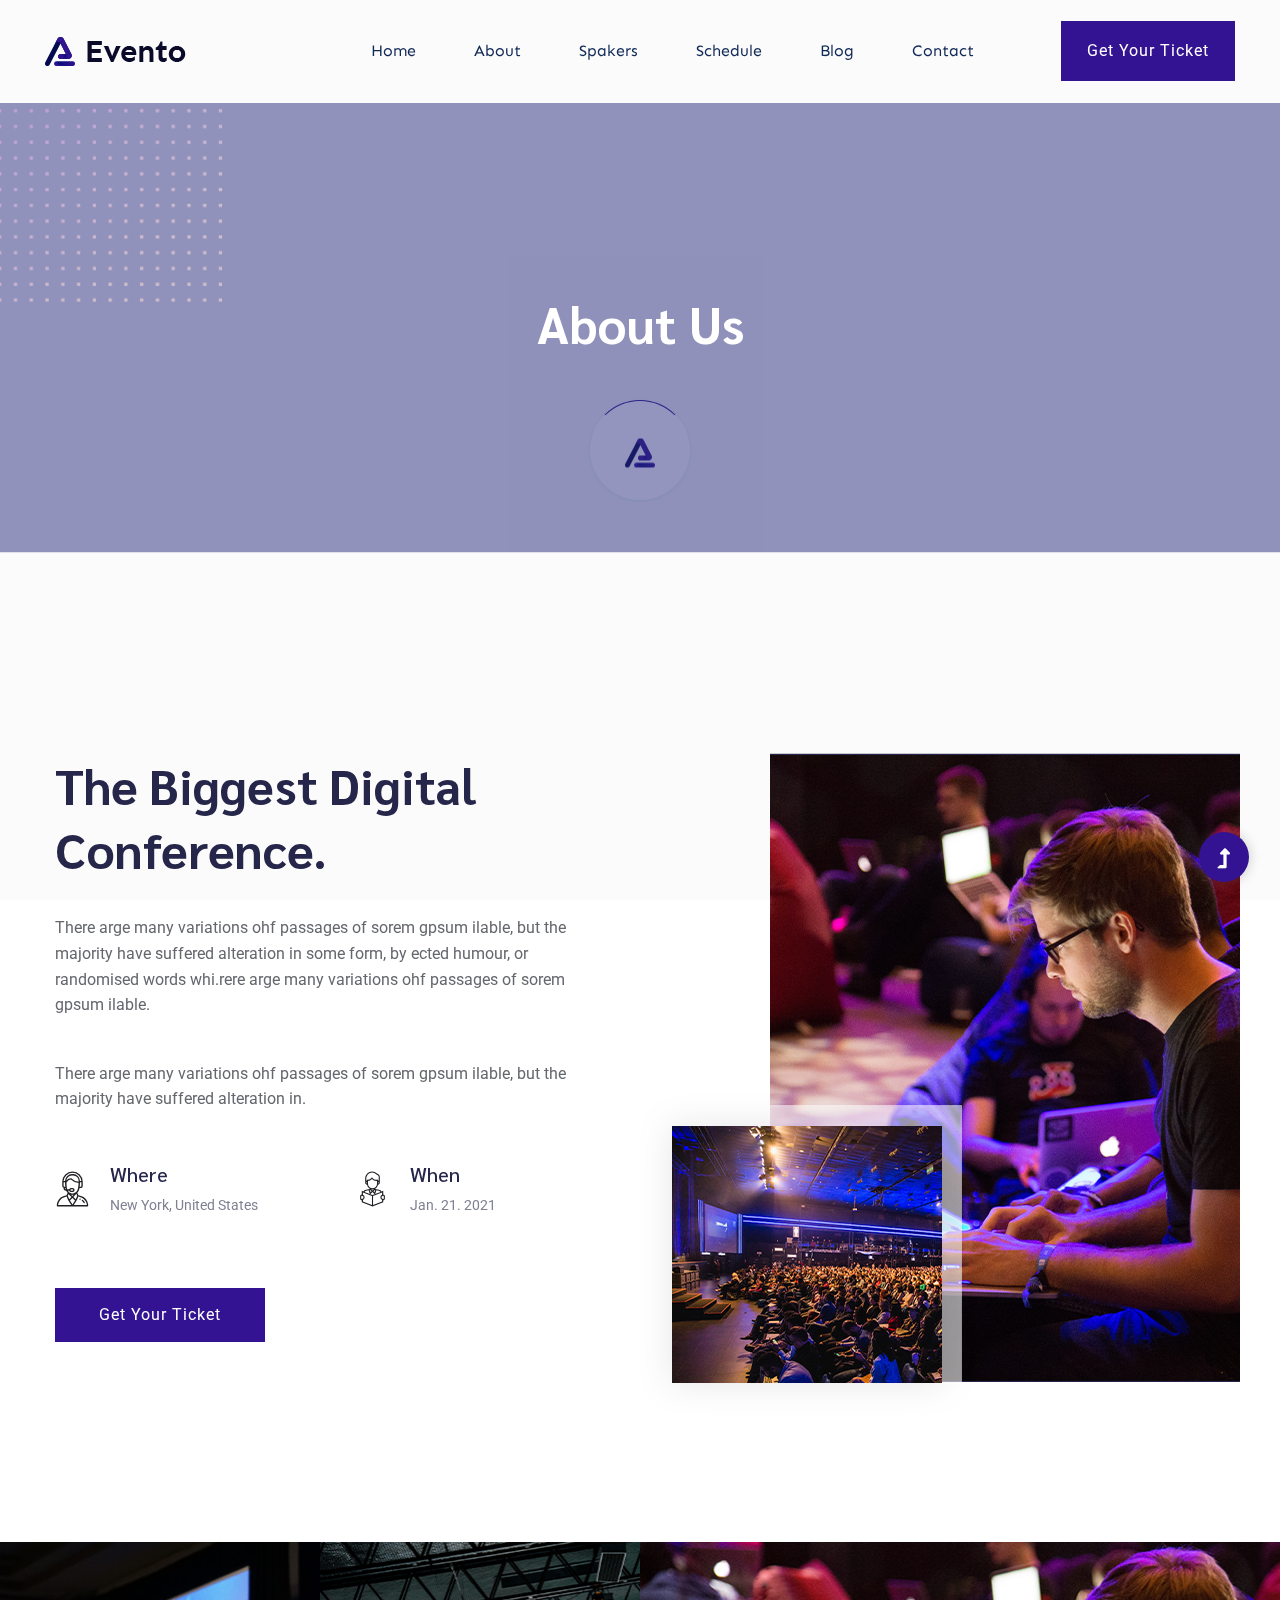
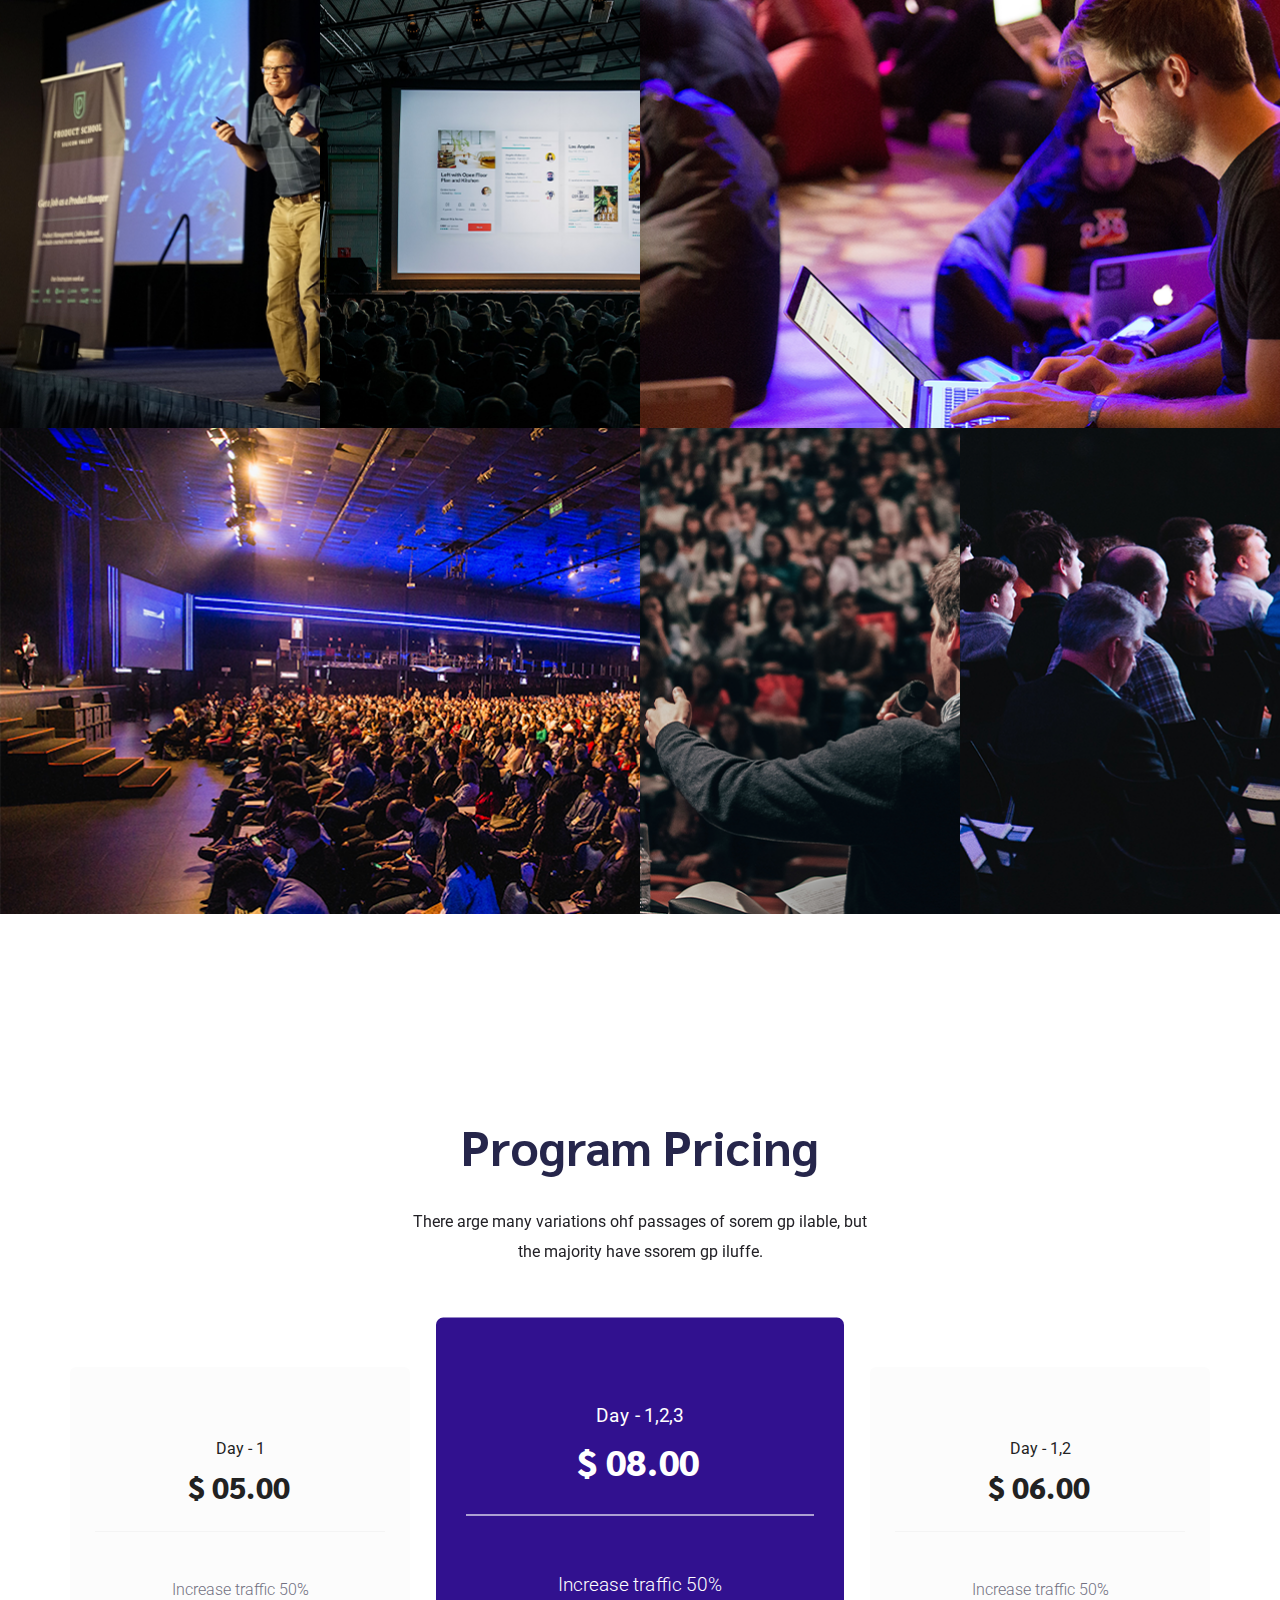
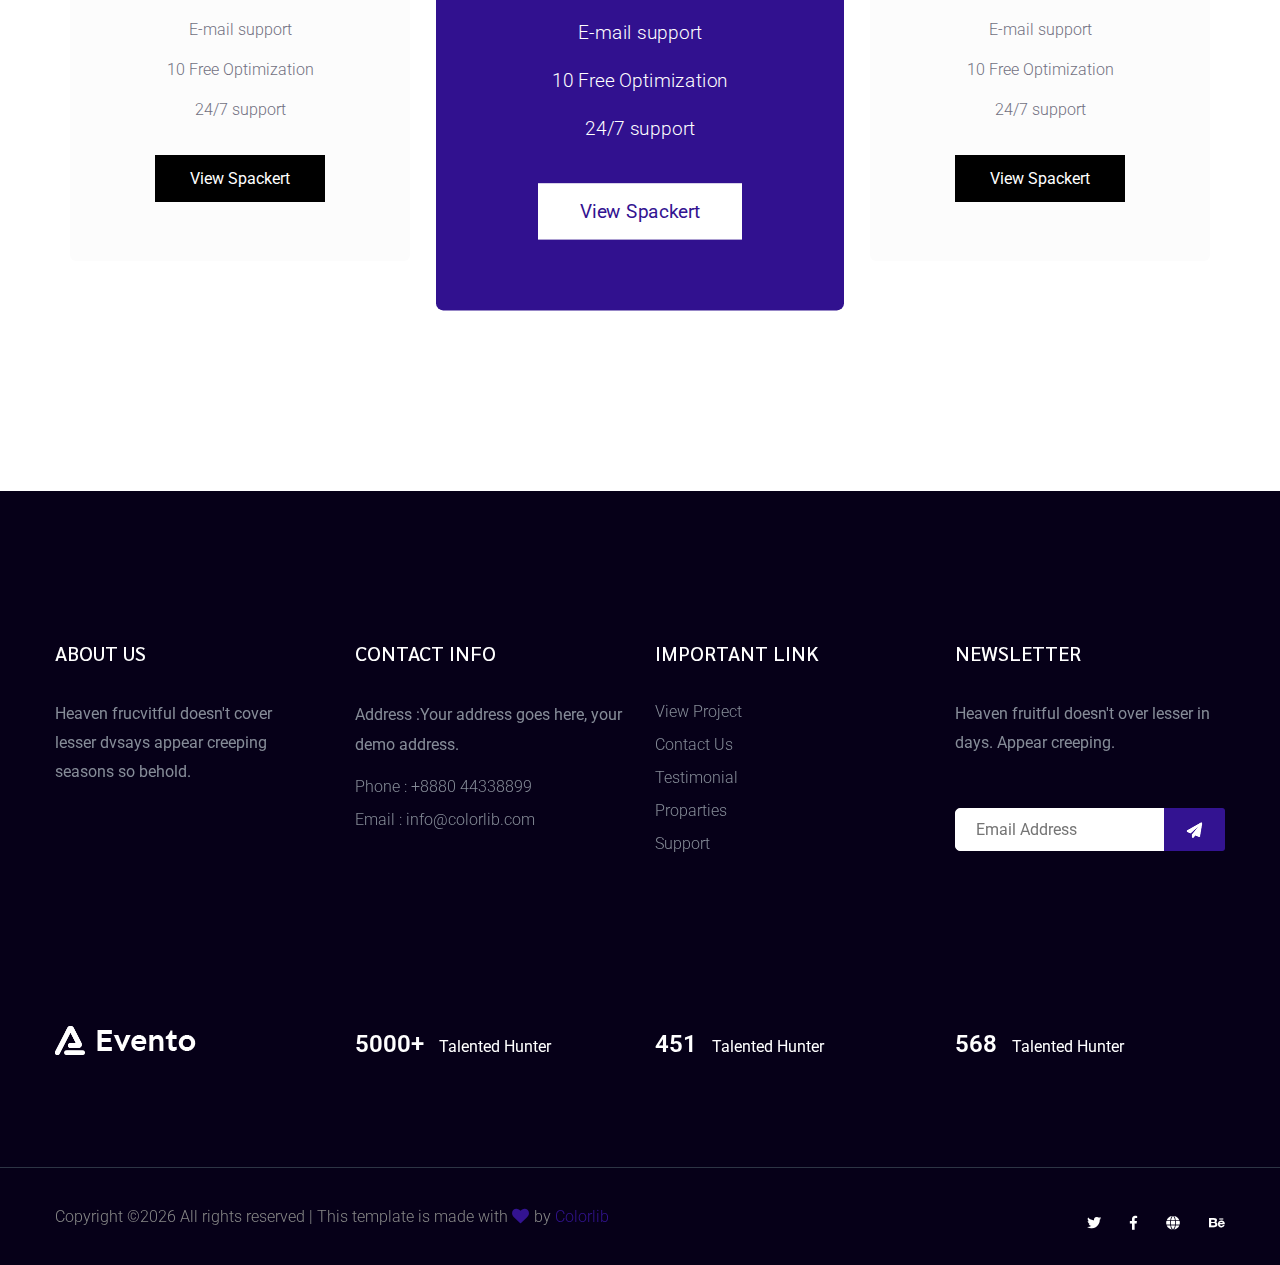
==== about.html @ 0f9d52f0 "initial commit" ====
<!doctype html>
<html class="no-js" lang="zxx">
<head>
    <meta charset="utf-8">
    <meta http-equiv="x-ua-compatible" content="ie=edge">
    <title> Event HTML-5 Template </title>
    <meta name="description" content="">
    <meta name="viewport" content="width=device-width, initial-scale=1">
    <link rel="manifest" href="site.webmanifest">
    <link rel="shortcut icon" type="image/x-icon" href="assets/img/favicon.ico">

	<!-- CSS here -->
	<link rel="stylesheet" href="assets/css/bootstrap.min.css">
	<link rel="stylesheet" href="assets/css/owl.carousel.min.css">
	<link rel="stylesheet" href="assets/css/slicknav.css">
    <link rel="stylesheet" href="assets/css/flaticon.css">
    <link rel="stylesheet" href="assets/css/gijgo.css">
	<link rel="stylesheet" href="assets/css/animate.min.css">
	<link rel="stylesheet" href="assets/css/magnific-popup.css">
	<link rel="stylesheet" href="assets/css/fontawesome-all.min.css">
	<link rel="stylesheet" href="assets/css/themify-icons.css">
	<link rel="stylesheet" href="assets/css/slick.css">
	<link rel="stylesheet" href="assets/css/nice-select.css">
	<link rel="stylesheet" href="assets/css/style.css">
</head>
<body>
    <!-- ? Preloader Start -->
    <div id="preloader-active">
        <div class="preloader d-flex align-items-center justify-content-center">
            <div class="preloader-inner position-relative">
                <div class="preloader-circle"></div>
                <div class="preloader-img pere-text">
                    <img src="assets/img/logo/loder.png" alt="">
                </div>
            </div>
        </div>
    </div>
    <!-- Preloader Start -->
<header>
    <!--? Header Start -->
    <div class="header-area">
        <div class="main-header header-sticky">
            <div class="container-fluid">
                <div class="row align-items-center">
                    <!-- Logo -->
                    <div class="col-xl-2 col-lg-2 col-md-1">
                        <div class="logo">
                            <a href="index.html"><img src="assets/img/logo/logo.png" alt=""></a>
                        </div>
                    </div>
                    <div class="col-xl-10 col-lg-10 col-md-10">
                        <div class="menu-main d-flex align-items-center justify-content-end">
                            <!-- Main-menu -->
                            <div class="main-menu f-right d-none d-lg-block">
                                <nav>
                                    <ul id="navigation">
                                        <li><a href="index.html">Home</a></li>
                                        <li><a href="about.html">About</a></li>
                                        <li><a href="spakers.html">Spakers</a></li>
                                        <li><a href="schedule.html">Schedule</a></li>
                                        <li><a href="blog.html">Blog</a>
                                            <ul class="submenu">
                                                <li><a href="blog.html">Blog</a></li>
                                                <li><a href="blog_details.html">Blog Details</a></li>
                                                <li><a href="elements.html">Element</a></li>
                                            </ul>
                                        </li>
                                        <li><a href="contact.html">Contact</a></li>
                                    </ul>
                                </nav>
                            </div>
                            <div class="header-right-btn f-right d-none d-lg-block ml-30">
                                <a href="#" class="btn header-btn">Get Your Ticket</a>
                            </div>
                        </div>
                    </div>   
                    <!-- Mobile Menu -->
                    <div class="col-12">
                        <div class="mobile_menu d-block d-lg-none"></div>
                    </div>
                </div>
            </div>
        </div>
    </div>
    <!-- Header End -->
</header>
<main>
    <!--? Hero Start -->
    <div class="slider-area2">
        <div class="slider-height2 d-flex align-items-center">
            <div class="container">
                <div class="row">
                    <div class="col-xl-12">
                        <div class="hero-cap text-center">
                            <h2>About Us</h2>
                        </div>
                    </div>
                </div>
            </div>
        </div>
    </div>
    <!-- Hero End -->
    <!--? About Law Start-->
    <section class="about-low-area section-padding2">
        <div class="container">
            <div class="row">
                <div class="col-lg-6 col-md-12">
                    <div class="about-caption mb-50">
                        <!-- Section Tittle -->
                        <div class="section-tittle mb-35">
                            <h2>The Biggest Digital Conference.</h2>
                        </div>
                        <p>There arge many variations ohf passages of sorem gpsum ilable, but the majority have suffered alteration in some form, by ected humour, or randomised words whi.rere arge many variations ohf passages of sorem gpsum ilable.</p>
                        <p>There arge many variations ohf passages of sorem gpsum ilable, but the majority have suffered alteration in.</p>
                    </div>
                    <div class="row">
                        <div class="col-lg-6 col-md-6 col-sm-6 col-xs-10">
                            <div class="single-caption mb-20">
                                <div class="caption-icon">
                                    <span class="flaticon-communications-1"></span>
                                </div>
                                <div class="caption">
                                    <h5>Where</h5>
                                    <p>New York, United States</p>
                                </div>
                            </div>
                        </div>
                        <div class="col-lg-6 col-md-6 col-sm-6 col-xs-10">
                            <div class="single-caption mb-20">
                                <div class="caption-icon">
                                    <span class="flaticon-education"></span>
                                </div>
                                <div class="caption">
                                    <h5>When</h5>
                                    <p>Jan. 21. 2021</p>
                                </div>
                            </div>
                        </div>
                    </div>
                    <a href="#" class="btn mt-50">Get Your Ticket</a>
                </div>
                <div class="col-lg-6 col-md-12">
                    <!-- about-img -->
                    <div class="about-img ">
                        <div class="about-font-img d-none d-lg-block">
                            <img src="assets/img/gallery/about2.png" alt="">
                        </div>
                        <div class="about-back-img ">
                            <img src="assets/img/gallery/about1.png" alt="">
                        </div>
                    </div>
                </div>
            </div>
        </div>
    </section>
    <!-- About Law End-->
    <!-- accordion End -->
    <!--? gallery Products Start -->
    <div class="gallery-area fix">
        <div class="container-fluid p-0">
            <div class="row no-gutters">
                <div class="col-lg-3 col-md-3 col-sm-6">
                    <div class="gallery-box">
                        <div class="single-gallery">
                            <div class="gallery-img " style="background-image: url(assets/img/gallery/gallery1.png);"></div>
                        </div>
                    </div>
                </div>
                <div class="col-lg-3 col-md-3 col-sm-6">
                    <div class="gallery-box">
                        <div class="single-gallery">
                            <div class="gallery-img " style="background-image: url(assets/img/gallery/gallery2.png);"></div>
                        </div>
                    </div>
                </div>
                <div class="col-lg-6 col-md-6 col-sm-6">
                    <div class="gallery-box">
                        <div class="single-gallery">
                            <div class="gallery-img " style="background-image: url(assets/img/gallery/gallery3.png);"></div>
                        </div>
                    </div>
                </div>
                <div class="col-lg-6 col-md-6 col-sm-6">
                    <div class="gallery-box">
                        <div class="single-gallery">
                            <div class="gallery-img " style="background-image: url(assets/img/gallery/gallery4.png);"></div>
                        </div>
                    </div>
                </div>
                <div class="col-lg-3 col-md-3 col-sm-6">
                    <div class="gallery-box">
                        <div class="single-gallery">
                             <div class="gallery-img " style="background-image: url(assets/img/gallery/gallery5.png);"></div>
                        </div>
                    </div>
                </div>
                <div class="col-lg-3 col-md-3 col-sm-6">
                    <div class="gallery-box">
                        <div class="single-gallery">
                            <div class="gallery-img " style="background-image: url(assets/img/gallery/gallery6.png);"></div>
                        </div>
                    </div>
                </div>
            </div>
        </div>
    </div>
    <!-- gallery Products End -->
    <!--? Pricing Card Start -->
    <section class="pricing-card-area section-padding2">
        <div class="container">
            <!-- Section Tittle -->
            <div class="row justify-content-center">
                <div class="col-lg-5 col-md-8">
                    <div class="section-tittle text-center mb-100">
                        <h2>Program Pricing</h2>
                        <p>There arge many variations ohf passages of sorem gp ilable, but the majority have ssorem gp iluffe.</p>
                    </div>
                </div>
            </div>
            <div class="row">
                <div class="col-xl-4 col-lg-4 col-md-6 col-sm-10">
                    <div class="single-card text-center mb-30">
                        <div class="card-top">
                            <span>Day - 1</span>
                            <h4>$ 05.00</h4>
                        </div>
                        <div class="card-bottom">
                            <ul>
                                <li>Increase traffic 50%</li>
                                <li>E-mail support</li>
                                <li>10 Free Optimization</li>
                                <li>24/7  support</li>
                            </ul>
                            <a href="services.html" class="black-btn">View Spackert</a>
                        </div>
                    </div>
                </div>
                <div class="col-xl-4 col-lg-4 col-md-6 col-sm-10">
                    <div class="single-card active text-center mb-30">
                        <div class="card-top">
                            <span>Day - 1,2,3</span>
                            <h4>$ 08.00</h4>
                        </div>
                        <div class="card-bottom">
                            <ul>
                                <li>Increase traffic 50%</li>
                                <li>E-mail support</li>
                                <li>10 Free Optimization</li>
                                <li>24/7  support</li>
                            </ul>
                            <a href="services.html" class="black-btn">View Spackert</a>
                        </div>
                    </div>
                </div>
                <div class="col-xl-4 col-lg-4 col-md-6 col-sm-10">
                    <div class="single-card text-center mb-30">
                        <div class="card-top">
                            <span>Day - 1,2</span>
                            <h4>$ 06.00</h4>
                        </div>
                        <div class="card-bottom">
                            <ul>
                                <li>Increase traffic 50%</li>
                                <li>E-mail support</li>
                                <li>10 Free Optimization</li>
                                <li>24/7  support</li>
                            </ul>
                            <a href="services.html" class="black-btn">View Spackert</a>
                        </div>
                    </div>
                </div>
            </div>
        </div>
    </section>
    <!-- Pricing Card End -->
    </main>
    <footer>
        <!-- Footer Start-->
        <div class="footer-area footer-padding">
            <div class="container">
                <div class="row d-flex justify-content-between">
                    <div class="col-xl-3 col-lg-3 col-md-4 col-sm-6">
                       <div class="single-footer-caption mb-50">
                         <div class="single-footer-caption mb-30">
                             <div class="footer-tittle">
                                 <h4>About Us</h4>
                                 <div class="footer-pera">
                                     <p>Heaven frucvitful doesn't cover lesser dvsays appear creeping seasons so behold.</p>
                                </div>
                             </div>
                         </div>
                       </div>
                    </div>
                    <div class="col-xl-3 col-lg-3 col-md-4 col-sm-5">
                        <div class="single-footer-caption mb-50">
                            <div class="footer-tittle">
                                <h4>Contact Info</h4>
                                <ul>
                                    <li>
                                        <p>Address :Your address goes here, your demo address.</p>
                                    </li>
                                    <li><a href="#">Phone : +8880 44338899</a></li>
                                    <li><a href="#">Email : info@colorlib.com</a></li>
                                </ul>
                            </div>
                        </div>
                    </div>
                    <div class="col-xl-3 col-lg-3 col-md-4 col-sm-5">
                        <div class="single-footer-caption mb-50">
                            <div class="footer-tittle">
                                <h4>Important Link</h4>
                                <ul>
                                    <li><a href="#"> View Project</a></li>
                                    <li><a href="#">Contact Us</a></li>
                                    <li><a href="#">Testimonial</a></li>
                                    <li><a href="#">Proparties</a></li>
                                    <li><a href="#">Support</a></li>
                                </ul>
                            </div>
                        </div>
                    </div>
                    <div class="col-xl-3 col-lg-3 col-md-6 col-sm-5">
                        <div class="single-footer-caption mb-50">
                            <div class="footer-tittle">
                                <h4>Newsletter</h4>
                                <div class="footer-pera footer-pera2">
                                 <p>Heaven fruitful doesn't over lesser in days. Appear creeping.</p>
                             </div>
                             <!-- Form -->
                             <div class="footer-form" >
                                 <div id="mc_embed_signup">
                                     <form target="_blank" action="https://spondonit.us12.list-manage.com/subscribe/post?u=1462626880ade1ac87bd9c93a&amp;id=92a4423d01"
                                     method="get" class="subscribe_form relative mail_part">
                                         <input type="email" name="email" id="newsletter-form-email" placeholder="Email Address"
                                         class="placeholder hide-on-focus" onfocus="this.placeholder = ''"
                                         onblur="this.placeholder = ' Email Address '">
                                         <div class="form-icon">
                                             <button type="submit" name="submit" id="newsletter-submit"
                                             class="email_icon newsletter-submit button-contactForm"><img src="assets/img/gallery/form.png" alt=""></button>
                                         </div>
                                         <div class="mt-10 info"></div>
                                     </form>
                                 </div>
                             </div>
                            </div>
                        </div>
                    </div>
                </div>
               <!--  -->
               <div class="row footer-wejed justify-content-between">
                    <div class="col-xl-3 col-lg-3 col-md-4 col-sm-6">
                        <!-- logo -->
                        <div class="footer-logo mb-20">
                        <a href="index.html"><img src="assets/img/logo/logo2_footer.png" alt=""></a>
                        </div>
                    </div>
                    <div class="col-xl-3 col-lg-3 col-md-4 col-sm-5">
                    <div class="footer-tittle-bottom">
                        <span>5000+</span>
                        <p>Talented Hunter</p>
                    </div>
                    </div>
                    <div class="col-xl-3 col-lg-3 col-md-4 col-sm-5">
                        <div class="footer-tittle-bottom">
                            <span>451</span>
                            <p>Talented Hunter</p>
                        </div>
                    </div>
                    <div class="col-xl-3 col-lg-3 col-md-4 col-sm-5">
                        <!-- Footer Bottom Tittle -->
                        <div class="footer-tittle-bottom">
                            <span>568</span>
                            <p>Talented Hunter</p>
                        </div>
                    </div>
               </div>
            </div>
        </div>
        <!-- footer-bottom area -->
        <div class="footer-bottom-area footer-bg">
            <div class="container">
                <div class="footer-border">
                     <div class="row d-flex justify-content-between align-items-center">
                         <div class="col-xl-10 col-lg-8 ">
                             <div class="footer-copy-right">
                                 <p><!-- Link back to Colorlib can't be removed. Template is licensed under CC BY 3.0. -->
  Copyright &copy;<script>document.write(new Date().getFullYear());</script> All rights reserved | This template is made with <i class="fa fa-heart" aria-hidden="true"></i> by <a href="https://colorlib.com" target="_blank">Colorlib</a>
  <!-- Link back to Colorlib can't be removed. Template is licensed under CC BY 3.0. --></p>
                             </div>
                         </div>
                         <div class="col-xl-2 col-lg-4">
                             <div class="footer-social f-right">
                                <a href="#"><i class="fab fa-twitter"></i></a>
                                <a href="https://www.facebook.com/sai4ull"><i class="fab fa-facebook-f"></i></a>
                                <a href="#"><i class="fas fa-globe"></i></a>
                                <a href="#"><i class="fab fa-behance"></i></a>
                             </div>
                         </div>
                     </div>
                </div>
            </div>
        </div>
        <!-- Footer End-->
    </footer>
    <!-- Scroll Up -->
    <div id="back-top" >
        <a title="Go to Top" href="#"> <i class="fas fa-level-up-alt"></i></a>
    </div>

    <!-- JS here -->

    <script src="./assets/js/vendor/modernizr-3.5.0.min.js"></script>
    <!-- Jquery, Popper, Bootstrap -->
    <script src="./assets/js/vendor/jquery-1.12.4.min.js"></script>
    <script src="./assets/js/popper.min.js"></script>
    <script src="./assets/js/bootstrap.min.js"></script>
    <!-- Jquery Mobile Menu -->
    <script src="./assets/js/jquery.slicknav.min.js"></script>

    <!-- Jquery Slick , Owl-Carousel Plugins -->
    <script src="./assets/js/owl.carousel.min.js"></script>
    <script src="./assets/js/slick.min.js"></script>
    <!-- One Page, Animated-HeadLin -->
    <script src="./assets/js/wow.min.js"></script>
    <script src="./assets/js/animated.headline.js"></script>
    <script src="./assets/js/jquery.magnific-popup.js"></script>

    <!-- Date Picker -->
    <script src="./assets/js/gijgo.min.js"></script>
    <!-- Nice-select, sticky -->
    <script src="./assets/js/jquery.nice-select.min.js"></script>
    <script src="./assets/js/jquery.sticky.js"></script>
    
    <!-- counter , waypoint -->
    <script src="./assets/js/jquery.counterup.min.js"></script>
    <script src="./assets/js/waypoints.min.js"></script>
    <script src="./assets/js/jquery.countdown.min.js"></script>
    <!-- contact js -->
    <script src="./assets/js/contact.js"></script>
    <script src="./assets/js/jquery.form.js"></script>
    <script src="./assets/js/jquery.validate.min.js"></script>
    <script src="./assets/js/mail-script.js"></script>
    <script src="./assets/js/jquery.ajaxchimp.min.js"></script>
    
    <!-- Jquery Plugins, main Jquery -->	
    <script src="./assets/js/plugins.js"></script>
    <script src="./assets/js/main.js"></script>
    
    </body>
</html>
---- assets/css/flaticon.css ----
/*
  	Flaticon icon font: Flaticon
  	Creation date: 05/05/2020 06:05
  	*/

@font-face {
  font-family: "Flaticon";
  src: url("../fonts/Flaticon.eot");
  src: url("../fonts/Flaticon.eot?#iefix") format("embedded-opentype"),
       url("../fonts/Flaticon.woff2") format("woff2"),
       url("../fonts/Flaticon.woff") format("woff"),
       url("../fonts/Flaticon.ttf") format("truetype"),
       url("../fonts/Flaticon.svg#Flaticon") format("svg");
  font-weight: normal;
  font-style: normal;
}

@media screen and (-webkit-min-device-pixel-ratio:0) {
  @font-face {
    font-family: "Flaticon";
    src: url("../fonts/Flaticon.svg#Flaticon") format("svg");
  }
}

[class^="flaticon-"]:before, [class*=" flaticon-"]:before,
[class^="flaticon-"]:after, [class*=" flaticon-"]:after {   
  font-family: Flaticon;
font-style: normal;
}

.flaticon-computing:before { content: "\f100"; }
.flaticon-education:before { content: "\f101"; }
.flaticon-business:before { content: "\f102"; }
.flaticon-communications-1:before { content: "\f103"; }
.flaticon-graduated:before { content: "\f104"; }
.flaticon-tools-and-utensils:before { content: "\f105"; }
.flaticon-communications:before { content: "\f106"; }
.flaticon-web-design:before { content: "\f107"; }
---- assets/css/gijgo.css ----
.gj-button {
    background-color: #f5f5f5;
    border: 1px solid #ddd;
    color: #000;
    border-radius: 3px;
    padding: 6px 10px;
    cursor: pointer;
}

.gj-unselectable {
    -webkit-touch-callout: none;
    -webkit-user-select: none;
    -khtml-user-select: none;
    -moz-user-select: none;
    -ms-user-select: none;
    user-select: none;
}

.gj-row {
    display: -webkit-box;
    display: -ms-flexbox;
    display: flex;
    -ms-flex-wrap: wrap;
    flex-wrap: wrap;
}

.gj-margin-left-5 {
    margin-left: 5px;
}

.gj-margin-left-10 {
    margin-left: 10px;
}

.gj-width-full {
    width: 100%;
}

.gj-cursor-pointer {
    cursor: pointer;
}

.gj-text-align-center {
    text-align: center;
}

.gj-font-size-16 {
    font-size: 16px;
}

.gj-hidden {
    display: none;
}

/** Material Design */
.gj-button-md {
    background: 0 0;
    border: none;
    border-radius: 2px;
    color: rgba(0, 0, 0, 0.87);
    position: relative;
    height: 36px;
    margin: 0;
    min-width: 64px;
    padding: 0 16px;
    display: inline-block;
    font-family: "Roboto","Helvetica","Arial",sans-serif;
    font-size: 1rem;
    font-weight: 500;
    text-transform: uppercase;
    letter-spacing: 0;
    overflow: hidden;
    will-change: box-shadow;
    transition: box-shadow .2s cubic-bezier(.4,0,1,1),background-color .2s cubic-bezier(.4,0,.2,1),color .2s cubic-bezier(.4,0,.2,1);
    outline: none;
    cursor: pointer;
    text-decoration: none;
    text-align: center;
    line-height: 36px;
    vertical-align: middle;
    overflow: hidden;
    -webkit-user-select: none;
    -moz-user-select: none;
    -ms-user-select: none;
    user-select: none;
}

.gj-button-md:hover {
    background-color: rgba(158,158,158,.2);
}

.gj-button-md:disabled {
    color: rgba(0,0,0,.26);
    background: 0 0;
}

.gj-button-md .material-icons,
.gj-button-md .gj-icon {
    vertical-align: middle;
    /*font-size: 1.3rem;
    margin-right: 4px;*/
}

.gj-button-md.gj-button-md-icon {
    width: 24px;
    height: 31px;
    min-width: 24px;
    padding: 0px;
    display: table;
}

.gj-button-md.gj-button-md-icon .material-icons,
.gj-button-md.gj-button-md-icon .gj-icon {
    display: table-cell;
    margin-right: 0px;
    width: 24px;
    height: 24px;
}

.gj-button-md.active {
    background-color: rgba(158,158,158,.4);
}

.gj-button-md-group {
    position: relative;
    display: inline-block;
    vertical-align: middle;
}
.gj-textbox-md {
	/* border: none; */
	/* border-bottom: 1px solid rgba(0,0,0,.42); */
	display: block;
	font-family: "Helvetica","Arial",sans-serif;
	font-size: 16px;
	line-height: 16px;
	/* padding: 4px 0px; */
	margin: 0;
	/* width: 100%; */
	background: 0 0;
	/* text-align: ; */
	color: rgba(0,0,0,.87);
	padding-left: 44px;
	border: 1px solid #dca73a;
	/* padding: 15px 15px; */
	/* text-align: center; */
	width: 177px;
	height: 55px;
	border-radius: 5px;
}
.gj-textbox-md:focus,
.gj-textbox-md:active {
    /* border-bottom: 2px solid rgba(0,0,0,.42); */
    outline: none;
}

.gj-textbox-md::placeholder {
    color: #8e8e8e;
}

.gj-textbox-md:-ms-input-placeholder {
    color: #8e8e8e;
}

.gj-textbox-md::-ms-input-placeholder {
    color: #8e8e8e;
}

.gj-md-spacer-24 {
    min-width: 24px;
    width: 24px;
    display: inline-block;
}

.gj-md-spacer-32 {
    min-width: 32px;
    width: 32px;
    display: inline-block;
}

.gj-modal {
    position: fixed;
    top: 0;
    right: 0;
    bottom: 0;
    left: 0;
    z-index: 1203;
    display: none;
    overflow: hidden;
    -webkit-overflow-scrolling: touch;
    outline: 0;
    background-color: rgba(0, 0, 0, 0.54118);
    transition: 200ms ease opacity;
    will-change: opacity;
}

/* List */
ul.gj-list li [data-role="wrapper"] {
    display: table;
    width: 100%;
}

ul.gj-list li [data-role="checkbox"] {
    display: table-cell;
    vertical-align:middle;
    text-align:center;
}

ul.gj-list li [data-role="image"] {
    display: table-cell;
    vertical-align:middle;
    text-align:center;
}

ul.gj-list li [data-role="display"] {
    display: table-cell;
    vertical-align:middle;
    cursor: pointer;
}

ul.gj-list li [data-role="display"]:empty:before {
  content: "\200b"; /* unicode zero width space character */
}

/* List - Bootstrap */
ul.gj-list-bootstrap {
    padding-left: 0px;
    margin-bottom: 0px;
}

ul.gj-list-bootstrap li {
    padding: 0px;
}

ul.gj-list-bootstrap li [data-role="wrapper"] {
    padding: 0px 10px;
}

ul.gj-list-bootstrap li [data-role="checkbox"] {
    width: 24px;
    padding: 3px;
}

ul.gj-list-bootstrap li [data-role="image"] {
    width: 24px;
    height: 24px;
}

ul.gj-list-bootstrap li [data-role="display"] {
    padding: 8px 0px 8px 4px;
}

.list-group-item.active ul li, .list-group-item.active:focus ul li, .list-group-item.active:hover ul li {
    text-shadow: none;
    color:initial;
}

/* List - Material Design */
ul.gj-list-md {
    padding: 0px;
    list-style: none;
    list-style-type: none;
    line-height: 24px;
    letter-spacing: 0;
    color: #616161; /* Gray 700 */
}

ul.gj-list-md li {
    display: list-item;
    list-style-type: none;
    padding: 0px;
    min-height: unset;
    box-sizing: border-box;
    align-items: center;
    cursor: default;
    overflow: hidden;

    font-family: "Roboto","Helvetica","Arial",sans-serif;
    font-size: 16px;
    font-weight: 400;
    letter-spacing: .04em;
    line-height: 1;
    
    -webkit-flex-direction: row;
    -ms-flex-direction: row;
    flex-direction: row;
    -webkit-flex-wrap: nowrap;
    -ms-flex-wrap: nowrap;
    flex-wrap: nowrap;
}

ul.gj-list-md li [data-role="checkbox"] {
    height: 24px;
    width: 24px;
}

ul.gj-list-md li [data-role="image"] {
    height: 24px;
    width: 24px;
}

ul.gj-list-md li [data-role="display"] {
    padding: 8px 0px 8px 5px;
    order: 0;
    flex-grow: 2;
    text-decoration: none;
    box-sizing: border-box;
    align-items: center;
    text-align: left;
    color: rgba(0,0,0,.87);
}

ul.gj-list-md li.disabled>[data-role="wrapper"]>[data-role="display"] {
    color: #9E9E9E; /* Gray 500 */
}

.gj-list-md-active {
    background: #e0e0e0;
    color: #3f51b5;
}


/* Picker */
.gj-picker {
    position: absolute;
    z-index: 1203;
    background-color: #fff;
}

.gj-picker .selected {
    color: #fff;
}

/* Material Design */
.gj-picker-md {
    font-family: "Roboto","Helvetica","Arial",sans-serif;
    font-size: 16px;
    font-weight: 400;
    letter-spacing: .04em;
    line-height: 1;
    color: rgba(0,0,0,.87);
    border: 1px solid #E0E0E0;
}

.gj-modal .gj-picker-md {
    border: 0px;
}

.gj-picker-md [role="header"] {
    color: rgba(255, 255, 255, 0.54);
    display: flex;
    background: #2196f3;
    align-items: baseline;
    user-select: none;
    justify-content: center;
}

.gj-picker-md [role="footer"] {
    float: right;
    padding: 10px;
}

.gj-picker-md [role="footer"] button.gj-button-md {
    color: #2196f3;
    font-weight: bold;
    font-size: 13px;
}

/* Bootstrap */
.gj-picker-bootstrap {
    border-radius: 4px;
    border: 1px solid #E0E0E0;
}

.gj-picker-bootstrap .selected {
    color: #888;
}

.gj-picker-bootstrap [role="header"] {
    background: #eee;
    color: #AAA;
}
@font-face {
    font-family: 'gijgo-material';
    src: url('../fonts/gijgo-material.eot?235541');
    src: url('../fonts/gijgo-material.eot?235541#iefix') format('embedded-opentype'), url('../fonts/gijgo-material.ttf?235541') format('truetype'), url('../fonts/gijgo-material.woff?235541') format('woff'), url('../fonts/gijgo-material.svg?235541#gijgo-material') format('svg');
    font-weight: normal;
    font-style: normal;
}

.gj-icon {
    /* use !important to prevent issues with browser extensions that change fonts */
    font-family: 'gijgo-material' !important;
    font-size: 24px;
    speak: none;
    font-style: normal;
    font-weight: normal;
    font-variant: normal;
    text-transform: none;
    line-height: 1;
    /* Enable Ligatures ================ */
    letter-spacing: 0;
    -webkit-font-feature-settings: "liga";
    -moz-font-feature-settings: "liga=1";
    -moz-font-feature-settings: "liga";
    -ms-font-feature-settings: "liga" 1;
    font-feature-settings: "liga";
    -webkit-font-variant-ligatures: discretionary-ligatures;
    font-variant-ligatures: discretionary-ligatures;
    /* Better Font Rendering =========== */
    -webkit-font-smoothing: antialiased;
    -moz-osx-font-smoothing: grayscale;
}

.gj-icon.undo:before {
    content: "\e900";
}

.gj-icon.vertical-align-top:before {
    content: "\e901";
}

.gj-icon.vertical-align-center:before {
    content: "\e902";
}

.gj-icon.vertical-align-bottom:before {
    content: "\e903";
}

.gj-icon.arrow-dropup:before {
    content: "\e904";
}

.gj-icon.clock:before {
    content: "\e905";
}

.gj-icon.refresh:before {
    content: "\e906";
}

.gj-icon.last-page:before {
    content: "\e907";
}

.gj-icon.first-page:before {
    content: "\e908";
}

.gj-icon.cancel:before {
    content: "\e909";
}

.gj-icon.clear:before {
    content: "\e90a";
}

.gj-icon.check-circle:before {
    content: "\e90b";
}

.gj-icon.delete:before {
    content: "\e90c";
}

.gj-icon.arrow-upward:before {
    content: "\e90d";
}

.gj-icon.arrow-forward:before {
    content: "\e90e";
}

.gj-icon.arrow-downward:before {
    content: "\e90f";
}

.gj-icon.arrow-back:before {
    content: "\e910";
}

.gj-icon.list-numbered:before {
    content: "\e911";
}

.gj-icon.list-bulleted:before {
    content: "\e912";
}

.gj-icon.indent-increase:before {
    content: "\e913";
}

.gj-icon.indent-decrease:before {
    content: "\e914";
}

.gj-icon.redo:before {
    content: "\e915";
}

.gj-icon.align-right:before {
    content: "\e916";
}

.gj-icon.align-left:before {
    content: "\e917";
}

.gj-icon.align-justify:before {
    content: "\e918";
}

.gj-icon.align-center:before {
    content: "\e919";
}

.gj-icon.strikethrough:before {
    content: "\e91a";
}

.gj-icon.italic:before {
    content: "\e91b";
}

.gj-icon.underlined:before {
    content: "\e91c";
}

.gj-icon.bold:before {
    content: "\e91d";
}

.gj-icon.arrow-dropdown:before {
    content: "\e91e";
}

.gj-icon.done:before {
    content: "\e91f";
}

.gj-icon.pencil:before {
    content: "\e920";
}

.gj-icon.minus:before {
    content: "\e921";
}

.gj-icon.plus:before {
    content: "\e922";
}

.gj-icon.chevron-up:before {
    content: "\e923";
}

.gj-icon.chevron-right:before {
    content: "\e924";
}

.gj-icon.chevron-down:before {
    content: "\e925";
}

.gj-icon.chevron-left:before {
    content: "\e926";
}

.gj-icon.event:before {
    content: "\e927";
}
.gj-draggable {
    cursor: move;
}
.gj-resizable-handle {
    position: absolute;
    font-size: 0.1px;
    display: block;
    -ms-touch-action: none;
    touch-action: none;
    z-index: 1203;
}

.gj-resizable-n {
    cursor: n-resize;
    height: 7px;
    width: 100%;
    top: -5px;
    left: 0;
}
.gj-resizable-e {
    cursor: e-resize;
    width: 7px;
    right: -5px;
    top: 0;
    height: 100%;
}
.gj-resizable-s {
    cursor: s-resize;
    height: 7px;
    width: 100%;
    bottom: -5px;
    left: 0;
}
.gj-resizable-w {
	cursor: w-resize;
	width: 7px;
	left: -5px;
	top: 0;
	height: 100%;
}
.gj-resizable-se {
	cursor: se-resize;
	width: 12px;
	height: 12px;
	right: 1px;
	bottom: 1px;
}
.gj-resizable-sw {
	cursor: sw-resize;
	width: 9px;
	height: 9px;
	left: -5px;
	bottom: -5px;
}
.gj-resizable-nw {
	cursor: nw-resize;
	width: 9px;
	height: 9px;
	left: -5px;
	top: -5px;
}
.gj-resizable-ne {
	cursor: ne-resize;
	width: 9px;
	height: 9px;
	right: -5px;
	top: -5px;
}

.gj-dialog-footer {
    position: absolute;
    bottom: 0px;
    width: 100%;
    margin-top: 0px;
}

.gj-dialog-scrollable [data-role="body"] {
    overflow-x: hidden;
    overflow-y: scroll;
}

/** Bootstrap 3 **/
.gj-dialog-bootstrap {
    overflow: hidden;
    z-index: 1202;
}

.gj-dialog-bootstrap [data-role="title"] {
    display: inline;
}
.gj-dialog-bootstrap [data-role="close"] {
    line-height: 1.42857143;
}

/** Bootstrap 4 **/
.gj-dialog-bootstrap4 {
    overflow: hidden;
    z-index: 1202;
}

.gj-dialog-bootstrap4 [data-role="title"] {
    display: inline;
}
.gj-dialog-bootstrap4 [data-role="close"] {
    line-height: 1.5;
}

/** Material Design **/
.gj-dialog-md {
    background-color: #FFF;
    overflow: hidden;
    border: none;
    box-shadow: 0 11px 15px -7px rgba(0,0,0,.2), 0 24px 38px 3px rgba(0,0,0,.14), 0 9px 46px 8px rgba(0,0,0,.12);
    box-sizing: border-box;
    position: relative;
    display: -webkit-box;
    display: -webkit-flex;
    display: -ms-flexbox;
    display: flex;
    -webkit-box-orient: vertical;
    -webkit-box-direction: normal;
    -webkit-flex-direction: column;
    -ms-flex-direction: column;
    flex-direction: column;
    -webkit-background-clip: padding-box;
    background-clip: padding-box;
    outline: 0;
    z-index: 1202;
}

.gj-dialog-md-header {
    padding: 24px 24px 0px 24px;
    font-family: "Roboto","Helvetica","Arial",sans-serif;
}

.gj-dialog-md-title {
    margin: 0;
    font-weight: 400;
    display: inline;
    line-height: 28px;
    font-size: 20px;
}

.gj-dialog-md-close {
    -webkit-appearance: none;
    padding: 0;
    cursor: pointer;
    background: 0 0;
    border: 0;
    float: right;
    line-height: 28px;
    font-size: 28px;
}

.gj-dialog-md-body {
    padding: 20px 24px 24px 24px;
    color: rgba(0,0,0,.54);
    font-family: "Helvetica","Arial",sans-serif;
    font-size: 14px;
    font-weight: 400;
    line-height: 20px;
}

.gj-dialog-md-footer {
    padding: 8px 8px 8px 24px;
    display: -webkit-flex;
    display: -ms-flexbox;
    display: flex;
    -webkit-flex-direction: row-reverse;
    -ms-flex-direction: row-reverse;
    flex-direction: row-reverse;
    -webkit-flex-wrap: wrap;
    -ms-flex-wrap: wrap;
    flex-wrap: wrap;

    box-sizing: border-box;
}

.gj-dialog-md-footer>*:first-child {
    margin-right: 0;
}

.gj-dialog-md-footer>* {
    margin-right: 8px;
    height: 36px;
}
DIV.gj-grid-wrapper {
    margin: auto;
    position: relative;
    clear:both;
    z-index: 1;
}

TABLE.gj-grid {
    margin: auto;    
    border-collapse: collapse;
    width: 100%;
    table-layout: fixed;
}

TABLE.gj-grid THEAD TH [data-role="selectAll"] {
    margin: auto;
}

TABLE.gj-grid THEAD TH [data-role="title"] {
    display: inline-block;
}

TABLE.gj-grid THEAD TH [data-role="sorticon"] {
    display: inline-block;
}

TABLE.gj-grid THEAD TH {
    overflow: hidden;
    text-overflow: ellipsis;
}

TABLE.gj-grid.autogrow-header-row THEAD TH {
    overflow: auto;
    text-overflow: initial;
    white-space: pre-wrap;
    -ms-word-break: break-word;
    word-break: break-word;
}

TABLE.gj-grid > tbody > tr > td {
    overflow: hidden;
    position: relative;
}

table.gj-grid tbody div[data-role="display"] {
    vertical-align: middle;
    text-indent: 0;
    white-space: pre-wrap;
    -ms-word-break: break-word;
    word-break: break-word;
}

table.gj-grid.fixed-body-rows tbody div[data-role="display"] {
    overflow: hidden;
    text-overflow: ellipsis;
    white-space: nowrap;
    -ms-word-break: initial;
    word-break: initial;
}

table.gj-grid tfoot DIV[data-role="display"] {
    vertical-align: middle;
    text-indent: 0;
    display: flex;
}

TABLE.gj-grid .fa {
    padding: 2px;
}

TABLE.gj-grid > tbody > tr > td > div {
    padding: 2px;
    overflow: hidden;
}

DIV.gj-grid-wrapper DIV.gj-grid-loading-cover
{
    background: #BBBBBB;
    opacity: 0.5;
    position: absolute;
    vertical-align: middle;
}

DIV.gj-grid-wrapper DIV.gj-grid-loading-text
{
    position: absolute;
    font-weight: bold;
}

/* Bootstrap Theme */
table.gj-grid-bootstrap thead th {
    background-color: #f5f5f5;
    vertical-align:middle;
}

table.gj-grid-bootstrap thead th [data-role="sorticon"] {
    margin-left: 5px;
}

table.gj-grid-bootstrap thead th [data-role="sorticon"] i.gj-icon,
table.gj-grid-bootstrap thead th [data-role="sorticon"] i.material-icons {
    position: absolute;
    font-size: 20px;
    top: 15px;
}

table.gj-grid-bootstrap tbody tr td div[data-role="display"] {
    padding: 0px;
}

.gj-grid-bootstrap-4 .gj-checkbox-bootstrap {
    display: inline-block;
    padding-top: 2px;
}

.gj-grid-bootstrap-4 tbody tr.active {
    background-color: rgba(0,0,0,.075);
}

/* Material Design Theme */
.gj-grid-md {
    position: relative;
    border: 1px solid #e0e0e0;
    border-collapse: collapse;
    white-space: nowrap;
    font-size: 13px;
    font-family: "Roboto","Helvetica","Arial",sans-serif;
    background-color: #fff;
}

.gj-grid-md td:first-of-type, .gj-grid-md th:first-of-type {
    padding-left: 24px;
}

.gj-grid-md th {
    position: relative;
    vertical-align: bottom;
    font-weight: 700;
    line-height: 31px;
    letter-spacing: 0;
    height: 56px;
    font-size: 12px;
    color: rgba(0,0,0,.54);
    padding-bottom: 8px;
    box-sizing: border-box;
    padding: 12px 18px;
    text-align: right;
}

.gj-grid-md td {
    position: relative;
    height: 48px;
    border-top: 1px solid #e0e0e0;
    border-bottom: 1px solid #e0e0e0;
    padding: 12px 18px;
    box-sizing: border-box;
    text-align: left;
    color: rgba(0,0,0,.87);
}

.gj-grid-md tbody tr {
    position: relative;
    height: 48px;
    transition-duration: .28s;
    transition-timing-function: cubic-bezier(.4,0,.2,1);
    transition-property: background-color;
}

.gj-grid-md tbody tr:hover {
    background-color: #EEEEEE; /* Gray 200 */
}

.gj-grid-md tbody tr.gj-grid-md-select {
    background-color: #F5F5F5; /* Grey 100 */
}


table.gj-grid-md thead th [data-role="sorticon"] {
    margin-left: 5px;
}

table.gj-grid-md thead th [data-role="sorticon"] i.gj-icon,
table.gj-grid-md thead th [data-role="sorticon"] i.material-icons {
    position: absolute;
    font-size: 16px;
    top: 19px;
}

table.gj-grid-md thead th.gj-grid-select-all {
    padding-bottom: 3px;
}
/* Hide all prioritized columns by default */
@media only all {
	th.display-1120,
	td.display-1120,
	th.display-960,
	td.display-960,
	th.display-800,
	td.display-800,
	th.display-640,
	td.display-640,
	th.display-480,
	td.display-480,
	th.display-320,
	td.display-320 {
		display: none;
	}
}

/* Show at 320px (20em x 16px) */
@media screen and (min-width: 20em) {
	TABLE.gj-grid-bootstrap th.display-320,
	TABLE.gj-grid-bootstrap td.display-320 {
		display: table-cell;
	}
}
/* Show at 480px (30em x 16px) */
@media screen and (min-width: 30em) {
	TABLE.gj-grid-bootstrap th.display-480,
	TABLE.gj-grid-bootstrap td.display-480 {
		display: table-cell;
	}
}
/* Show at 640px (40em x 16px) */
@media screen and (min-width: 40em) {
	TABLE.gj-grid-bootstrap th.display-640,
	TABLE.gj-grid-bootstrap td.display-640 {
		display: table-cell;
	}
}
/* Show at 800px (50em x 16px) */
@media screen and (min-width: 50em) {
	TABLE.gj-grid-bootstrap th.display-800,
	TABLE.gj-grid-bootstrap td.display-800 {
		display: table-cell;
	}
}
/* Show at 960px (60em x 16px) */
@media screen and (min-width: 60em) {
	TABLE.gj-grid-bootstrap th.display-960,
	TABLE.gj-grid-bootstrap td.display-960 {
		display: table-cell;
	}
}
/* Show at 1,120px (70em x 16px) */
@media screen and (min-width: 70em) {
	TABLE.gj-grid-bootstrap th.display-1120,
	TABLE.gj-grid-bootstrap td.display-1120 {
		display: table-cell;
	}
}

/* Material Design Theme */
.gj-grid-md tfoot tr th {
    padding-right: 14px;
}

.gj-grid-md tfoot tr[data-role="pager"] .gj-grid-mdl-pager-label {
    padding-left: 5px;
    padding-right: 5px;
}

.gj-grid-md tfoot tr[data-role="pager"] .gj-dropdown-md {
    margin-left: 12px;
}

.gj-grid-md tfoot tr[data-role="pager"] .gj-dropdown-md [role="presenter"] {
    font-size: 12px;
    font-weight: bold;
    color: rgba(0,0,0,.54);
}

.gj-grid-md tfoot tr[data-role="pager"] .gj-dropdown-md [role="presenter"] [role="display"] {
    text-align: right;
}

.gj-grid-md tfoot tr[data-role="pager"] .gj-grid-md-limit-select {
    margin-left: 10px;
    font-size: 12px;
    font-weight: bold;
    color: rgba(0,0,0,.54);
}

/* Bootstrap */
.gj-grid-bootstrap tfoot tr[data-role="pager"] th {
    line-height: 30px;
    background-color: #f5f5f5;
}

.gj-grid-bootstrap tfoot tr[data-role="pager"] th > div > div {
    margin-right: 5px;
}

.gj-grid-bootstrap tfoot tr[data-role="pager"] th > div > button {
    margin-right: 5px;
}

.gj-grid-bootstrap-4 tfoot tr[data-role="pager"] th > div button {
    height: 34px;
}

.gj-grid-bootstrap-4 tfoot tr[data-role="pager"] th div .gj-dropdown-bootstrap-4 .gj-dropdown-expander-mi .gj-icon {
    top: 5px;
}

.gj-grid-bootstrap-3 tfoot tr[data-role="pager"] th > div > input {
    margin-right: 5px;
    width: 40px;
    text-align: right;
    display: inline-block;
    font-weight: bold;
}

.gj-grid-bootstrap-4 tfoot tr[data-role="pager"] th > div > div.input-group {
    width: 40px;
}

.gj-grid-bootstrap-4 tfoot tr[data-role="pager"] th > div > div.input-group input {
    text-align: right;
    font-weight: bold;
    height: 34px;
    padding-top: 2px;
    padding-bottom: 6px;
}

.gj-grid-bootstrap tfoot tr[data-role="pager"] th > div > select {
    display: inline-block;
    margin-right: 5px;
    width: 60px;
}

.gj-grid-bootstrap tfoot tr[data-role="pager"] th .gj-dropdown-bootstrap .gj-list-bootstrap [data-role="display"] {
    line-height: 14px;
}

.gj-grid-bootstrap tfoot tr[data-role="pager"] th .gj-dropdown-bootstrap [role="presenter"] [role="display"] {
    font-weight: bold;
}

.gj-grid-bootstrap tfoot tr[data-role="pager"] th .gj-dropdown-bootstrap-3 [role="presenter"] {
    padding: 2px 8px;
}

.gj-grid-bootstrap tfoot tr[data-role="pager"] th .gj-dropdown-bootstrap-4 [role="presenter"] {
    padding: 1px 8px;
}
.gj-grid thead tr th div.gj-grid-column-resizer-wrapper {
    position: relative;
    width: 100%;
    height: 0px; 
    top: 0px; 
    left: 0px; 
    padding: 0px;
}

span.gj-grid-column-resizer {
    position: absolute;
    right: 0px;
    width: 10px;
    top: -100px;
    height: 300px;
    z-index: 1203;
    cursor: e-resize;
}

.gj-grid-resize-cursor {
    cursor: e-resize;
}
.gj-grid-md tbody tr.gj-grid-top-border td {
  border-top: 2px solid #777;
}
.gj-grid-md tbody tr.gj-grid-bottom-border td {
  border-bottom: 2px solid #777;
}

.gj-grid-bootstrap tbody tr.gj-grid-top-border td {
  border-top: 2px solid #777;
}
.gj-grid-bootstrap tbody tr.gj-grid-bottom-border td {
  border-bottom: 2px solid #777;
}
.gj-grid-md thead tr th.gj-grid-left-border,
.gj-grid-md tbody tr td.gj-grid-left-border
{
    border-left: 3px solid #777;
}
.gj-grid-md thead tr th.gj-grid-right-border,
.gj-grid-md tbody tr td.gj-grid-right-border
{
    border-right: 3px solid #777;
}

.gj-grid-bootstrap thead tr th.gj-grid-left-border,
.gj-grid-bootstrap tbody tr td.gj-grid-left-border
{
    border-left: 5px solid #ddd;
}
.gj-grid-bootstrap thead tr th.gj-grid-right-border,
.gj-grid-bootstrap tbody tr td.gj-grid-right-border
{
    border-right: 5px solid #ddd;
}
.gj-dirty {
    position: absolute;
    top: 0px;
    left: 0px;
    border-style: solid;
    border-width: 3px;
    border-color: #f00 transparent transparent #f00;
    padding: 0;
    overflow: hidden;
    vertical-align: top;
}

/* Material Design */
.gj-grid-md tbody tr td.gj-grid-management-column {
    padding: 3px;
}

.gj-grid-md tbody tr td[data-mode="edit"] {
    padding: 0px 18px;
}

.gj-grid-md tbody .gj-dropdown-md [role="presenter"] [role="display"] {
    padding: 0px;
}

/* Bootstrap */
.gj-grid-bootstrap tbody tr td[data-mode="edit"] {
    padding: 0px;
}

.gj-grid-bootstrap tbody tr td[data-mode="edit"] [data-role="edit"] {
    padding: 0px;
}

/* Bootstrap 3 */
.gj-grid-bootstrap-3 tbody tr td.gj-grid-management-column {
    padding: 3px;
}

.gj-grid-bootstrap-3 tbody tr td[data-mode="edit"] {
    height: 38px;
}

.gj-grid-bootstrap-3 tbody tr td[data-mode="edit"] [data-role="edit"] input[type="text"] {
    height: 37px;
    padding: 8px;
}

.gj-grid-bootstrap-3 tbody tr td[data-mode="edit"] .gj-dropdown-bootstrap [role="presenter"] {
    border: 0px;
    border-radius: 0px;
    height: 37px;
    padding-left: 8px;
}

.gj-grid-bootstrap-3 tbody tr td[data-mode="edit"] .gj-datepicker-bootstrap {
    height: 37px;
}

.gj-grid-bootstrap-3 tbody tr td[data-mode="edit"] .gj-datepicker-bootstrap [role="input"] {
    height: 37px;
    border:0px;
    border-radius: 0px;
}

.gj-grid-bootstrap-3 tbody tr td[data-mode="edit"] .gj-datepicker-bootstrap [role="right-icon"] {
    border:0px;
    border-radius: 0px;
}

.gj-grid-bootstrap-3 tbody tr td[data-mode="edit"] .gj-checkbox-bootstrap {
    display: inline-block;
    padding-top: 10px;
    height: 32px;
}

/* Bootstrap 4 */
.gj-grid-bootstrap-4 tbody tr td.gj-grid-management-column {
    padding: 6px;
}

.gj-grid-bootstrap-4 tbody tr td[data-mode="edit"] [data-role="edit"] input[type="text"] {
    height: 48px;
    padding-left: 12px;
}

.gj-grid-bootstrap-4 tbody tr td[data-mode="edit"] .gj-dropdown-bootstrap [role="presenter"] {
    border: 0px;
    border-radius: 0px;
    height: 48px;
    padding-left: 12px;
    font-family: -apple-system,system-ui,BlinkMacSystemFont,"Segoe UI",Roboto,"Helvetica Neue",Arial,sans-serif;
}

.gj-grid-bootstrap-4 tbody tr td[data-mode="edit"] .gj-dropdown-bootstrap-4 [role="expander"].gj-dropdown-expander-mi .gj-icon,
.gj-grid-bootstrap-4 tbody tr td[data-mode="edit"] .gj-dropdown-bootstrap-4 [role="expander"].gj-dropdown-expander-mi .material-icons {
    top: 13px;
}

.gj-grid-bootstrap-4 tbody tr td[data-mode="edit"] .gj-datepicker-bootstrap {
    height: 48px;
}

.gj-grid-bootstrap-4 tbody tr td[data-mode="edit"] .gj-datepicker-bootstrap [role="input"] {
    height: 48px;
    border:0px;
    border-radius: 0px;
}

.gj-grid-bootstrap-4 tbody tr td[data-mode="edit"] .gj-datepicker-bootstrap [role="right-icon"] {
    background-color: #fff;
}

.gj-grid-bootstrap-4 tbody tr td[data-mode="edit"] .gj-datepicker-bootstrap [role="right-icon"] button {
    border: 0px;
    border-radius: 0px;
    width: 43px;
    position: relative;
}

.gj-grid-bootstrap-4 tbody tr td[data-mode="edit"] .gj-datepicker-bootstrap [role="right-icon"] .gj-icon,
.gj-grid-bootstrap-4 tbody tr td[data-mode="edit"] .gj-datepicker-bootstrap [role="right-icon"] .material-icons {
    top: 13px;
    left: 10px;
    font-size: 24px;
}

.gj-grid-bootstrap-4 tbody tr td[data-mode="edit"] .gj-checkbox-bootstrap {
    display: inline-block;
    padding-top: 15px;
    height: 42px;
}
.gj-grid-md thead tr[data-role="filter"] th {
    border-top: 1px solid #e0e0e0;
}

div.gj-grid-wrapper div.gj-grid-bootstrap-toolbar {
    background-color: #f5f5f5;
    padding: 8px;
    font-weight: bold;
    border: 1px solid #ddd;
}

div.gj-grid-wrapper div.gj-grid-bootstrap-4-toolbar {
    background-color: #f5f5f5;
    padding: 12px;
    font-weight: bold;
    border: 1px solid #ddd;
}

div.gj-grid-wrapper div.gj-grid-md-toolbar {
    font-weight: bold;
    font-size: 24px;
    font-family: "Helvetica","Arial",sans-serif;
    background-color: rgb(255, 255, 255);
    
    border-top: 1px solid #e0e0e0;
    border-left: 1px solid #e0e0e0;
    border-right: 1px solid #e0e0e0;
    border-bottom: 0px;
    border-collapse: collapse;

    padding: 0 18px 0px 18px;
    line-height: 56px;
}
table.gj-grid-scrollable tbody {
    overflow-y: auto;
    overflow-x: hidden;
    display: block;
}

/* Material Design */
table.gj-grid-md.gj-grid-scrollable {
    border-bottom: 0px;
}

table.gj-grid-md.gj-grid-scrollable tbody {
    border-right: 1px solid #e0e0e0;
    border-bottom: 1px solid #e0e0e0;
}

table.gj-grid-md.gj-grid-scrollable tfoot {
    border-bottom: 1px solid #e0e0e0;
}

/* Bootstrap 3 */
table.gj-grid-bootstrap.gj-grid-scrollable {
    border-bottom: 0px;
}

table.gj-grid-bootstrap.gj-grid-scrollable tbody {
    border-right: 1px solid #ddd;
    border-bottom: 1px solid #ddd;
}

table.gj-grid-bootstrap.gj-grid-scrollable tbody tr[data-role="row"]:first-child td {
    border-top: 0px;
}

table.gj-grid-bootstrap.gj-grid-scrollable tbody tr[data-role="row"] td:first-child {
    border-left: 0px;
}

table.gj-grid-bootstrap.gj-grid-scrollable tbody tr[data-role="row"] td:last-child {
    border-right: 0px;
}

table.gj-grid-bootstrap.gj-grid-scrollable tfoot {
    border-bottom: 1px solid #ddd;
}

ul.gj-list li [data-role="spacer"] {
    display: table-cell;
}

ul.gj-list li [data-role="expander"] {
    display: table-cell;
    vertical-align:middle;
    text-align:center;
    cursor: pointer;
}

[data-type="tree"] ul li [data-role="expander"].gj-tree-material-icons-expander {
    width: 24px;
}

[data-type="tree"] ul li [data-role="expander"].gj-tree-font-awesome-expander {
    width: 24px;
}

[data-type="tree"] ul li [data-role="expander"].gj-tree-glyphicons-expander {
    width: 24px;
}

[data-type="tree"] ul li [data-role="expander"].gj-tree-glyphicons-expander .glyphicon {
    top: 4px;
    height: 24px;
}

/* Bootstrap Theme */
.gj-tree-bootstrap-3 ul.gj-list-bootstrap li {
    border: 0px;
    border-radius: 0px;
    color: #333;
}

.gj-tree-bootstrap-3 ul.gj-list-bootstrap li.active {
    color: #fff;
}

.gj-tree-bootstrap-3 ul.gj-list-bootstrap li.disabled {
    color: #777;
    background-color: #eee;
}

.gj-tree-bootstrap-4 ul.gj-list-bootstrap li {
    border: 0px;
    border-radius: 0px;
    color: #212529;
}

.gj-tree-bootstrap-4 ul.gj-list-bootstrap li.active {
    color: #fff;
}

.gj-tree-bootstrap-4 ul.gj-list-bootstrap li.disabled {
    color: #868e96;
}

.gj-tree-bootstrap-4 ul.gj-list-bootstrap li ul.gj-list-bootstrap {
    width: 100%;
}

.gj-tree-bootstrap-border ul.gj-list-bootstrap li {
    border: 1px solid #ddd;
}

.gj-tree-bootstrap-border ul.gj-list-bootstrap li ul.gj-list-bootstrap li {
    border-left: 0px;
    border-right: 0px;
}

.gj-tree-bootstrap-border ul.gj-list-bootstrap li:first-child {
    border-top-left-radius: 4px;
    border-top-right-radius: 4px;
}

.gj-tree-bootstrap-border ul.gj-list-bootstrap li:last-child {
    border-bottom-left-radius: 4px;
    border-bottom-right-radius: 4px;
}

.gj-tree-bootstrap-border ul.gj-list-bootstrap li ul.gj-list-bootstrap li:first-child {
    border-top-left-radius: 0px;
    border-top-right-radius: 0px;
}

.gj-tree-bootstrap-border ul.gj-list-bootstrap li ul.gj-list-bootstrap li:last-child {
    border-bottom: 0px;
    border-bottom-left-radius: 0px;
    border-bottom-right-radius: 0px;
}

ul.gj-list-bootstrap li [data-role="expander"].gj-tree-material-icons-expander {
    padding-top: 8px;
    padding-bottom: 4px;
}

ul.gj-list-bootstrap li [data-role="expander"].gj-tree-material-icons-expander .gj-icon {
    width: 24px;
    height: 24px;
}

/* Material Design Theme */
ul.gj-list-md li.disabled > [data-role="wrapper"] > [data-role="expander"] {
    color: #9E9E9E; /* Gray 500 */
}

.gj-tree-md-border ul.gj-list-md li {
    border: 1px solid #616161; /* Gray 700 */
    margin-bottom: -1px;
}

.gj-tree-md-border ul.gj-list-md li ul.gj-list-md li {
    border-left: 0px;
    border-right: 0px;
}

.gj-tree-md-border ul.gj-list-md li ul.gj-list-md li:last-child {
    border-bottom: 0px;
}
.gj-tree-drop-above {    
    border-top: 1px solid #000;
}

.gj-tree-drop-below {
    border-bottom: 1px solid #000;
}

.gj-tree-bootstrap-3 ul.gj-list-bootstrap li [data-role="wrapper"].drop-above {
    border-top: 2px solid #000;
}

.gj-tree-bootstrap-3 ul.gj-list-bootstrap li [data-role="wrapper"].drop-below {
    border-bottom: 2px solid #000;
}

.gj-tree-bootstrap-4 ul.gj-list-bootstrap li [data-role="wrapper"].drop-above {
    border-top: 2px solid #000;
}

.gj-tree-bootstrap-4 ul.gj-list-bootstrap li [data-role="wrapper"].drop-below {
    border-bottom: 2px solid #000;
}

.gj-tree-drag-el {
    padding: 0px;
    margin: 0px;
    z-index: 1203;
}

.gj-tree-drag-el li {
    padding: 0px;
    margin: 0px;
}

.gj-tree-drag-el [data-role="wrapper"] {
    cursor: move;
    display: table;
}

.gj-tree-drag-el [data-role="indicator"] {
    width: 14px;
    padding: 0px 3px;
    display: table-cell;
    vertical-align: middle;
    text-align: center;
}

.gj-tree-bootstrap-drag-el li.list-group-item {
    border: 0px;
    background: unset;
}

.gj-tree-bootstrap-drag-el [data-role="indicator"] {
    width: 24px;
    height: 24px;
    padding: 0px;
}

.gj-tree-md-drag-el [data-role="indicator"] {
    width: 24px;
    height: 24px;
    padding: 0px;
}
/* Bootstrap */
.gj-checkbox-bootstrap {
    min-width: 0;
    font-size: 0;
    font-weight: normal;
    margin: 0px;
    text-align: center;
    width: 18px;
    height: 18px;
    position: relative;
    display: inline;
}

.gj-checkbox-bootstrap input[type="checkbox"] {
    display: none;
    margin-bottom: -12px;
}

.gj-checkbox-bootstrap span {
    background: #fff;
    display: block;
    content: " ";
    width: 18px;
    height: 18px;
    line-height: 11px;
    font-size: 11px;
    padding: 2px;
    color: #555555;
    border: 1px solid #CCCCCC;
    border-radius: 3px;
    transition: box-shadow 0.2s linear, border-color 0.2s linear;
    cursor: pointer;
    margin: auto;
}

.gj-checkbox-bootstrap input[type="checkbox"]:focus + span:before {
    outline: 0;
    box-shadow: 0 0 0 0 #66afe9, 0 0 6px rgba(102, 175, 233, .6);
    border-color: #66afe9;
}

.gj-checkbox-bootstrap input[type="checkbox"][disabled] + span {
    opacity: 0.6;
    cursor: not-allowed;
}

/* Bootstrap 4 */
.gj-checkbox-bootstrap.gj-checkbox-bootstrap-4 span {
    line-height: 16px;
    padding: 0px;
}

.gj-checkbox-bootstrap-4.gj-checkbox-material-icons input[type="checkbox"]:checked + span:after {
    font-size: 16px;
}

.gj-checkbox-bootstrap-4.gj-checkbox-material-icons input[type="checkbox"]:indeterminate + span:after {
    font-size: 16px;
}

/* Material Design */
.gj-checkbox-md {
    min-width: 0;
    font-size: 0;
    font-weight: normal;
    margin: 0px;
    text-align: center;
    width: 16px;
    height: 16px;
    position: relative;
}

.gj-checkbox-md input[type="checkbox"] {
    display: none;
    margin-bottom: -12px;
}

.gj-checkbox-md span {
    display: inline-block;
    box-sizing: border-box;
    width: 16px;
    height: 16px;
    margin: 0;
    cursor: pointer;
    overflow: hidden;
    border: 2px solid #616161; /* Gray 700 */
    border-radius: 2px;
    z-index: 2;
}

.gj-checkbox-md input[type="checkbox"]:checked + span {
    border: 2px solid #536DFE; /* Indigo A200 */
}

.gj-checkbox-md input[type="checkbox"]:checked + span:after {
    color: #FFF;
    background-color: #536DFE; /* Indigo A200 */
    position: absolute;
    left: 1px;
    top: -15px;
}

.gj-checkbox-md input[type="checkbox"]:indeterminate + span {
    border: 2px solid #616161; /* Gray 700 */
}

.gj-checkbox-md input[type="checkbox"]:indeterminate + span:after {    
    color: #616161;/*color: rgba(0, 0, 0, 1);*/
    position: absolute;
    left: 1px;
    top: -15px;
}

.gj-checkbox-md input[type="checkbox"][disabled] + span {
    border: 2px solid #9E9E9E;
}

.gj-checkbox-md input[type="checkbox"][disabled] + span:after {
    background-color: #9E9E9E;
}

.gj-checkbox-md input[type="checkbox"][disabled]:indeterminate + span:after {
    color: #FFFFFF;
}

/* Material Icons */
.gj-checkbox-material-icons input[type="checkbox"]:checked + span:after {
    content: "\e91f";
    font-size: 14px;
    font-weight: bold;
    white-space: pre;
}

.gj-checkbox-material-icons input[type="checkbox"]:indeterminate + span:after {
    content: "\e921";
    font-size: 14px;
    font-weight: bold;
    white-space: pre;
}

/* Glyphicons */
.gj-checkbox-glyphicons input[type="checkbox"]:checked + span:after {
    display: inline-block;
    font-family: 'Glyphicons Halflings';
    content: "\e013 ";
}

.gj-checkbox-glyphicons input[type="checkbox"]:indeterminate + span:after {
    display: inline-block;
    font-family: 'Glyphicons Halflings';
    content: "\2212 ";
    padding-right: 1px;
}

/* fontawesome */
.gj-checkbox-fontawesome .fa {
    font-size: 14px;
}
.gj-checkbox-bootstrap.gj-checkbox-fontawesome .fa {
    line-height: 18px;
}

.gj-checkbox-fontawesome input[type="checkbox"]:checked + span:before {
    content: "\f00c ";
}

.gj-checkbox-fontawesome input[type="checkbox"]:indeterminate + span:before {
    content: "\f068 ";
}
.gj-editor [role="body"] {
    overflow: auto;
    outline: 0px solid transparent;
    box-sizing: border-box;
}

/* Material Design */
.gj-editor-md {
    padding: 7px;
    font-family: "Roboto","Helvetica","Arial",sans-serif;
    font-size: 14px;
    font-weight: 500;
    letter-spacing: 0;
    border: 1px solid rgba(158,158,158,.2);
}

.gj-editor-md [role="toolbar"] {
    margin-bottom: 7px;
}

.gj-editor-md [role="toolbar"] .gj-button-md {
    min-width: 54px;
    margin-right: 5px;
}

.gj-editor-md [role="toolbar"] .gj-button-md .gj-icon {
    width: 24px;
    height: 24px;
}

.gj-editor-md [role="body"] {
    border: 1px solid rgba(158,158,158,.2);
}

.gj-editor-md p {
    margin: 0;
    padding: 0;
}

.gj-editor-md blockquote {
    font-size: 14px;
}

/* Bootstrap */
.gj-editor-bootstrap {
    padding: 7px;
    border: 1px solid #eceeef;
}

.gj-editor-bootstrap [role="toolbar"] {
    margin-bottom: 7px;
}

.gj-editor-bootstrap [role="toolbar"] .btn-group {
    margin-right: 10px;
}

.gj-editor-bootstrap [role="toolbar"] button {
    height: 36px;
}

.gj-editor-bootstrap [role="body"] {
    border: 1px solid #eceeef;
}

.gj-editor-bootstrap p {
    margin: 0;
    padding: 0;
}

.gj-editor-bootstrap blockquote {
    font-size: 14px;
}
.gj-dropdown {
    position: relative;
    border-collapse: separate;
}

.gj-dropdown [role="presenter"] {
    display: table;
    cursor: pointer;
    outline: none;
    position: relative;
}

.gj-dropdown [role="presenter"] [role="display"] {
    display: table-cell;
    text-align: left;
    width: 100%;
}

.gj-dropdown [role="presenter"] [role="expander"] {
    display: table-cell;
    vertical-align:middle;
    text-align:center;
    width: 24px;
    height: 24px;
}

/* Material Design */
.gj-dropdown-md [role="presenter"] {
    font-family: "Roboto","Helvetica","Arial",sans-serif;
    font-size: 16px;
    font-weight: 400;
    letter-spacing: .04em;
    line-height: 1;
    color: rgba(0,0,0,.87);
    padding: 0px;
    border: 0px;
    border-bottom: 1px solid rgba(0,0,0,.42);
    background: transparent;
}

.gj-dropdown-md [role="presenter"]:focus,
.gj-dropdown-md [role="presenter"]:active {
    border-bottom: 2px solid rgba(0,0,0,.42);
}

.gj-dropdown-md [role="presenter"] [role="display"] {
    padding: 4px 0px;
    line-height: 18px;
}

.gj-dropdown-md [role="presenter"] [role="display"] .placeholder {
    color: #8e8e8e;
}

.gj-dropdown-list-md {
    position: absolute;
    top: 0px;
    left: 0px;
    background-color: #f5f5f5;
    color: #000;
    margin: 0px;
    z-index: 1203;
}

.gj-dropdown-list-md li:hover, .gj-dropdown-list-md li.active {
    background-color: #eee;
}

/* Bootstrap */
.gj-dropdown-bootstrap [role="presenter"] [role="display"] {
    padding-right: 5px;
}

.gj-dropdown-bootstrap [role="presenter"] [role="expander"] {
    padding-left: 5px;
}

.gj-dropdown-bootstrap [role="presenter"] [role="expander"].gj-dropdown-expander-mi {
    width: 24px;
}

.gj-dropdown-bootstrap-3 [role="presenter"] [role="display"] {
    line-height: 20px;
}

.gj-dropdown-bootstrap-3 [role="presenter"] [role="display"] .placeholder {
    color: #9999b3;
}

.gj-dropdown-bootstrap-3 [role="presenter"] [role="expander"] {
    width: 20px;
    height: 20px;
}

.gj-dropdown-bootstrap-3 [role="presenter"] [role="expander"].gj-dropdown-expander-mi .gj-icon,
.gj-dropdown-bootstrap-3 [role="presenter"] [role="expander"].gj-dropdown-expander-mi .material-icons {
    top: 5px;
    right: 10px;
    position: absolute;
}

.gj-dropdown-bootstrap-4 [role="presenter"] {
    border: 1px solid #ced4da;
}

.gj-dropdown-bootstrap-4 [role="presenter"] [role="display"] {
    line-height: 24px;
}

.gj-dropdown-bootstrap-4 [role="presenter"] [role="expander"].gj-dropdown-expander-mi .gj-icon,
.gj-dropdown-bootstrap-4 [role="presenter"] [role="expander"].gj-dropdown-expander-mi .material-icons {
    top: 7px;
    right: 10px;
    position: absolute;
}

.gj-dropdown-list-bootstrap {
    position: absolute;
    top: 32px;
    left: 0px;
    margin: 0px;
    z-index: 1203;
}
.gj-datepicker [role="input"]::-ms-clear {
    display: none;
}

.gj-datepicker [role="right-icon"] {
    cursor: pointer;
}

.gj-picker div[role="navigator"] {
    display: -webkit-box;
    display: -ms-flexbox;
    display: flex;
    -ms-flex-wrap: wrap;
    flex-wrap: wrap;
}

.gj-picker div[role="navigator"] div {
    cursor: pointer;
    position: relative;
    flex-basis: 0;
    -webkit-box-flex: 1;
    -ms-flex-positive: 1;
    flex-grow: 1;
    max-width: 100%;
}

.gj-picker div[role="navigator"] div[role="period"] {
    width: 100%;
    text-align: center;
}

/* Material Design */
.gj-datepicker-md {
	font-family: "Roboto","Helvetica","Arial",sans-serif;
	font-size: 16px;
	font-weight: 400;
	letter-spacing: .04em;
	line-height: 1;
	color: #9d9d9d;
    position: relative;
    /* background-image: url(../img/logo/date-picker-icon.png); */
}
.gj-datepicker-md [role="right-icon"] {
	position: absolute;
	left: 13px;
	top: 16px;
	font-size: 24px;
}

.gj-datepicker-md.small .gj-textbox-md {
    font-size: 14px;
}

.gj-datepicker-md.small .gj-icon {
    font-size: 22px;
}

.gj-datepicker-md.large .gj-textbox-md {
    font-size: 18px;
}

.gj-datepicker-md.large .gj-icon {
    font-size: 28px;
}

.gj-picker-md.datepicker [role="header"] {
    padding: 20px 20px;
    display: block;
}

.gj-picker-md.datepicker [role="header"] [role="year"] {
    font-size: 17px;
    padding-bottom: 5px;
    cursor: pointer;
}

.gj-picker-md.datepicker [role="header"] [role="date"] {
    font-size: 36px;
    cursor: pointer;
}

.gj-picker-md div[role="navigator"] {
    height: 42px;
    line-height: 42px;
}

.gj-picker div[role="navigator"] div[role="period"] {
    font-weight: bold;
    font-size: 15px;
}

.gj-picker-md div[role="navigator"] div:first-child {
    max-width: 42px;
}

.gj-picker-md div[role="navigator"] div:last-child {
    max-width: 42px;
}

.gj-picker-md div[role="navigator"] div i.gj-icon,
.gj-picker-md div[role="navigator"] div i.material-icons {
    position: absolute;
    top: 8px;
}

.gj-picker-md div[role="navigator"] div:first-child i.gj-icon,
.gj-picker-md div[role="navigator"] div:first-child i.material-icons {
    left: 10px;
}

.gj-picker-md div[role="navigator"] div:last-child i.gj-icon,
.gj-picker-md div[role="navigator"] div:last-child i.material-icons {
    right: 11px;
}

.gj-picker-md table thead {
    color: #9E9E9E; /* Gray 500 */
}

.gj-picker-md table tr th div,
.gj-picker-md table tr td div {
    display: block;
    width: 40px;
    height: 40px;
    line-height: 40px;
    font-size: 13px;
    text-align: center;
    vertical-align: middle;
}

[type="year"].gj-picker-md table tr td div,
[type="decade"].gj-picker-md table tr td div,
[type="century"].gj-picker-md table tr td div {
    width: 73px;
    height: 73px;
    line-height: 73px;
    cursor: pointer;
}

.gj-picker-md table tr td.gj-cursor-pointer div:hover {
    background: #EEEEEE;
    border-radius: 50%;
    color: rgba(0,0,0,.87);
}

.gj-picker-md table tr td.other-month div,
.gj-picker-md table tr td.disabled div {
    color: #BDBDBD; /* Gray 400 */
}

.gj-picker-md table tr td.focused div {
    background: #E0E0E0; /* Gray 300 */
    border-radius: 50%;
}

.gj-picker-md table tr td.today div {
    color: #1976D2;
}

.gj-picker-md table tr td.selected.gj-cursor-pointer div {
    color: #FFFFFF;
    background: #1976D2; /* Blue 700 */
    border-radius: 50%;
}

.gj-picker-md table tr td.calendar-week div {
    font-weight: bold;
}

/* Bootstrap */
.gj-datepicker-bootstrap :focus,
.gj-datepicker-bootstrap :active {
    box-shadow: none;
}

.gj-picker-bootstrap {
    border: 1px solid rgba(0,0,0,0.15);
    border-radius: 4px;
    padding: 4px;
}

.gj-modal .gj-picker-bootstrap {
    padding: 0px;
}

.gj-picker-bootstrap.datepicker [role="header"] {
    padding: 10px 20px;
    display: block;
}

.gj-picker-bootstrap.datepicker [role="header"] [role="year"] {
    font-size: 15px;
    cursor: pointer;
}

.gj-picker-bootstrap [role="header"] [role="date"] {
    font-size: 24px;
    cursor: pointer;
}

.gj-modal .gj-picker-bootstrap.datepicker [role="body"] {
    padding: 15px;
}

.gj-picker-bootstrap div[role="navigator"] {
    height: 30px;
    line-height: 30px;
    text-align: center;
}

.gj-picker-bootstrap div[role="navigator"] div:first-child {
    max-width: 30px;
}

.gj-picker-bootstrap div[role="navigator"] div:last-child {
    max-width: 30px;
}

.gj-picker-bootstrap table tr td div,
.gj-picker-bootstrap table tr th div {
    display: block;
    width: 30px;
    height: 30px;
    line-height: 30px;
    text-align: center;
    vertical-align: middle;
}

[type="year"].gj-picker-bootstrap table tr td div,
[type="decade"].gj-picker-bootstrap table tr td div,
[type="century"].gj-picker-bootstrap table tr td div {
    width: 53px;
    height: 53px;
    line-height: 53px;
    cursor: pointer;
}

.gj-picker-bootstrap table tr th div i,
.gj-picker-bootstrap table tr th div span {
    line-height: 30px;
}

.gj-picker-bootstrap div[role="navigator"] .gj-icon,
.gj-picker-bootstrap div[role="navigator"] .material-icons {
    margin: 3px;
}

.gj-picker-bootstrap table tr td.focused div,
.gj-picker-bootstrap table tr td.gj-cursor-pointer div:hover {
    background: #EEEEEE;
    border-radius: 4px;
    color: #212529;
}

.gj-picker-bootstrap table tr td.today div {
    color: #204d74;
    font-weight: bold;
}

.gj-picker-bootstrap table tr td.selected.gj-cursor-pointer div {
    color: #fff;
    background-color: #204d74;
    border-color: #122b40;
    border-radius: 4px;
}

.gj-picker-bootstrap table tr td.other-month div,
.gj-picker-bootstrap table tr td.disabled div {
    color: #777;
}

/* Bootstrap 3 */
.gj-datepicker-bootstrap span[role="right-icon"].input-group-addon {
    border-top-left-radius: 0px;
    border-bottom-left-radius: 0px;
    border-top-right-radius: 4px;
    border-bottom-right-radius: 4px;
    border-left: 0px;
    position: relative;
    /*width: 38px;*/
}

.gj-datepicker-bootstrap span[role="right-icon"].input-group-addon .gj-icon,
.gj-datepicker-bootstrap span[role="right-icon"].input-group-addon .material-icons {
    position: absolute;
    top: 7px;
    left: 7px;
}

/* Bootstrap 4 */
.gj-datepicker-bootstrap [role="right-icon"] button {
    width: 38px;
    position: relative;
    border: 1px solid #ced4da;
}

.gj-datepicker-bootstrap [role="right-icon"] button:hover {
    color: #6c757d;
    background-color: transparent;
}

.gj-datepicker-bootstrap.input-group-sm [role="right-icon"] button {
    width: 30px;
}

.gj-datepicker-bootstrap.input-group-lg [role="right-icon"] button {
    width: 48px;
}

.gj-datepicker-bootstrap [role="right-icon"] button .gj-icon,
.gj-datepicker-bootstrap [role="right-icon"] button .material-icons {
    position: absolute;
    font-size: 21px;
    top: 9px;
    left: 9px;
}

.gj-datepicker-bootstrap.input-group-sm [role="right-icon"] button .gj-icon,
.gj-datepicker-bootstrap.input-group-sm [role="right-icon"] button .material-icons {
    top: 6px;
    left: 6px;
    font-size: 19px;
}

.gj-datepicker-bootstrap.input-group-lg [role="right-icon"] button .gj-icon,
.gj-datepicker-bootstrap.input-group-lg [role="right-icon"] button .material-icons {
    font-size: 27px;
    top: 10px;
    left: 10px;
}
.gj-timepicker [role="input"]::-ms-clear {
    display: none;
}

.gj-timepicker [role="right-icon"] {
    cursor: pointer;
}

.gj-picker.timepicker [role="header"] {
    font-size: 58px;
    padding: 20px 0;
    line-height: 58px;

    display: flex;
    align-items: baseline;
    user-select: none;
    justify-content: center;
}

.gj-picker.timepicker [role="header"] div {
    cursor: pointer;
    width: 66px;
    text-align: right;
}

.gj-picker [role="header"] [role="mode"] {
    position: relative;
    width: 0px;
}

.gj-picker [role="header"] [role="mode"] span {
    position: absolute;
    left: 7px;
    line-height: 18px;
    font-size: 18px;
}

.gj-picker [role="header"] [role="mode"] span[role="am"] {
    top: 7px;
}

.gj-picker [role="header"] [role="mode"] span[role="pm"] {
    bottom: 7px;
}

.gj-picker [role="body"] [role="dial"] {
    width: 256px;
    color: rgba(0, 0, 0, 0.87);
    height: 256px;
    position: relative;
    background: #eeeeee;
    border-radius: 50%;
    margin: 10px;
}

.gj-picker [role="body"] [role="hour"] {
    top: calc(50% - 16px);
    left: calc(50% - 16px);
    width: 32px;
    height: 32px;
    cursor: pointer;
    position: absolute;
    font-size: 14px;
    text-align: center;
    line-height: 32px;
    user-select: none;
    pointer-events: none;
}

.gj-picker [role="body"] [role="hour"].selected {
    color: rgba(255, 255, 255, 1);
}

.gj-picker [role="body"] [role="arrow"] {
    top: calc(50% - 1px);
    left: 50%;
    width: calc(50% - 20px);
    height: 2px;
    position: absolute;
    pointer-events: none;
    transform-origin: left center;
    transition: all 250ms cubic-bezier(0.4, 0, 0.2, 1);
    width: calc(50% - 52px);
}

.gj-picker .arrow-begin {
    top: -3px;
    left: -4px;
    width: 8px;
    height: 8px;
    position: absolute;
    border-radius: 50%;
}

.gj-picker .arrow-end {
    top: -15px;
    right: -16px;
    width: 0;
    height: 0;
    position: absolute;
    box-sizing: content-box;
    border-width: 16px;
    border-radius: 50%;
}

/* Material Design */
.gj-timepicker-md {
    font-family: "Roboto","Helvetica","Arial",sans-serif;
    font-size: 16px;
    font-weight: 400;
    letter-spacing: .04em;
    line-height: 1;
    color: rgba(0,0,0,.87);
    position: relative;
}

.gj-timepicker-md.small .gj-textbox-md {
    font-size: 14px;
}

.gj-timepicker-md.small .gj-icon {
    font-size: 22px;
}

.gj-timepicker-md.large .gj-textbox-md {
    font-size: 18px;
}

.gj-timepicker-md.large .gj-icon {
    font-size: 28px;
}

.gj-timepicker-md [role="right-icon"] {
    cursor: pointer;
    position: absolute;
    right: 0px;
    top: 0px;
    font-size: 24px;
}

.gj-picker-md .arrow-begin {
    background-color: #2196f3;
}
.gj-picker-md .arrow-end {
    border: 16px solid #2196f3;
}

.gj-picker-md [role="body"] [role="arrow"] {
    background-color: #2196f3;
}

/* Bootstrap */
.gj-timepicker-bootstrap :focus,
.gj-timepicker-bootstrap :active {
    box-shadow: none;
}

.gj-picker-bootstrap [role="body"] [role="arrow"] {
    background-color: #888;
}

.gj-picker-bootstrap .arrow-begin {
    background-color: #888;
}

.gj-picker-bootstrap .arrow-end {
    border: 16px solid #888;
}

/* Bootstrap 3 */
.gj-timepicker-bootstrap .input-group-addon {
    border-top-left-radius: 0px;
    border-bottom-left-radius: 0px;
    border-top-right-radius: 4px;
    border-bottom-right-radius: 4px;
    border-left: 0px;
    position: relative;
    width: 38px;
}

.gj-timepicker-bootstrap.input-group-sm .input-group-addon {
    width: 30px;
}

.gj-timepicker-bootstrap.input-group-lg .input-group-addon {
    width: 46px;
}

.gj-timepicker-bootstrap .input-group-addon .gj-icon,
.gj-timepicker-bootstrap .input-group-addon .material-icons {
    position: absolute;
    font-size: 21px;
    top: 6px;
    left: 8px;
}

.gj-timepicker-bootstrap.input-group-sm .input-group-addon .gj-icon,
.gj-timepicker-bootstrap.input-group-sm .input-group-addon .material-icons {
    font-size: 19px;
    top: 5px;
    left: 5px;
}

.gj-timepicker-bootstrap.input-group-lg .input-group-addon .gj-icon,
.gj-timepicker-bootstrap.input-group-lg .input-group-addon .material-icons {
    font-size: 27px;
    top: 10px;
    left: 10px;
}

/* Bootstrap 4 */
.gj-timepicker-bootstrap [role="right-icon"] button {
    width: 38px;
    position: relative;
}

.gj-timepicker-bootstrap.input-group-sm [role="right-icon"] button {
    width: 30px;
}

.gj-timepicker-bootstrap.input-group-lg [role="right-icon"] button {
    width: 48px;
}

.gj-timepicker-bootstrap [role="right-icon"] button .gj-icon,
.gj-timepicker-bootstrap [role="right-icon"] button .material-icons {
    position: absolute;
    font-size: 21px;
    top: 7px;
    left: 9px;
}

.gj-timepicker-bootstrap.input-group-sm [role="right-icon"] button .gj-icon,
.gj-timepicker-bootstrap.input-group-sm [role="right-icon"] button .material-icons {
    top: 4px;
    left: 6px;
    font-size: 19px;
}

.gj-timepicker-bootstrap.input-group-lg [role="right-icon"] button .gj-icon,
.gj-timepicker-bootstrap.input-group-lg [role="right-icon"] button .material-icons {
    font-size: 27px;
    top: 8px;
    left: 10px;
}
.gj-picker.datetimepicker [role="header"] [role="date"] {
    padding-bottom: 5px;
    text-align: center;
    cursor: pointer;
}

.gj-picker [role="switch"] {
    align-items: baseline;
    user-select: none;
    position: relative;
}

.gj-picker [role="switch"] [role="calendarMode"] {
    cursor: pointer;
    position: absolute;
    bottom: 2px;
    left: 0px;
}

.gj-picker [role="switch"] [role="time"] {
    width: 100%;
    text-align: center;
}

.gj-picker [role="switch"] [role="time"] div {
    display: inline;
    cursor: pointer;
}

.gj-picker [role="switch"] [role="calendarMode"] {
    cursor: pointer;
}

.gj-picker [role="switch"] [role="clockMode"] {
    position: absolute;
    right: 0px;
    bottom: 3px;
    cursor: pointer;
}

/* Material Design */
.gj-picker-md.datetimepicker [role="header"] {
    font-size: 36px;
    padding: 10px 20px;
    display: block;
}

.gj-picker-md [role="switch"] {
    color: rgba(255, 255, 255, 0.54);
    background: #2196f3;
    font-size: 32px;
}

/* Bootstrap */
.gj-picker-bootstrap.datetimepicker [role="header"] {
    font-size: 36px;
    padding: 10px 20px;
    display: block;
}

.gj-picker-bootstrap.datetimepicker [role="header"] [role="time"] {
    font-size: 22px;
}

.gj-slider {
    position: relative;
    padding: 8px 6px;
}

.gj-slider [role="track"] {
    width: 100%;
}

.gj-slider [role="progress"] {
    position: absolute;
    z-index: 1203;
}

.gj-slider [role="handle"] {
    position: absolute;
}

.gj-slider-md [role="track"] {
    display: -webkit-box;
    display: -ms-flexbox;
    display: flex;
    -webkit-box-orient: vertical;
    -webkit-box-direction: normal;
    -ms-flex-direction: column;
    flex-direction: column;
    -webkit-box-pack: center;
    -ms-flex-pack: center;
    justify-content: center;
    color: #fff;
    text-align: center;
    background-color: #e9ecef;
    height: 2px;
    background-color: rgba(0,0,0,.26);
}

.gj-slider-md [role="progress"] {
    display: -webkit-box;
    display: -ms-flexbox;
    display: flex;
    -webkit-box-orient: vertical;
    -webkit-box-direction: normal;
    -ms-flex-direction: column;
    flex-direction: column;
    -webkit-box-pack: center;
    -ms-flex-pack: center;
    justify-content: center;
    color: #fff;
    text-align: center;
    height: 2px;
    background-color: #536DFE; /* Indigo A200 */
    top: 8px;
    left: 6px;
}

.gj-slider-md [role="handle"] {
    top: 3px;
    left: 0px;
    width: 12px;
    height: 12px;
    background-color: #536DFE; /* Indigo A200 */
    filter: progid:DXImageTransform.Microsoft.gradient(startColorstr='#ff337ab7', endColorstr='#ff2e6da4', GradientType=0);
    filter: none;
    -webkit-box-shadow: inset 0 1px 0 rgba(255,255,255,.2), 0 1px 2px rgba(0,0,0,.05);
    box-shadow: inset 0 1px 0 rgba(255,255,255,.2), 0 1px 2px rgba(0,0,0,.05);
    border: 0px solid transparent;
    border-radius: 50%;
    cursor: pointer;
    z-index: 1204;
}

/* Bootstrap */
.gj-slider-bootstrap [role="track"] {
    border-radius: 4px;
    height: 10px;
}

.gj-slider-bootstrap [role="progress"] {
    height: 10px;
    border-radius: 4px;
    top: 8px;
    left: 6px;
    transition: none;
}

.gj-slider-bootstrap [role="handle"] {
    top: 2px;
    left: 0px;
    width: 20px;
    height: 20px;
    filter: progid:DXImageTransform.Microsoft.gradient(startColorstr='#ff337ab7', endColorstr='#ff2e6da4', GradientType=0);
    filter: none;
    -webkit-box-shadow: inset 0 1px 0 rgba(255,255,255,.2), 0 1px 2px rgba(0,0,0,.05);
    box-shadow: inset 0 1px 0 rgba(255,255,255,.2), 0 1px 2px rgba(0,0,0,.05);
    border: 0px solid transparent;
    border-radius: 50%;
    cursor: pointer;
    z-index: 1204;
}

.gj-slider-bootstrap-3 [role="handle"] {
    background-color: #337ab7;
    background-image: -webkit-linear-gradient(top, #337ab7 0%, #2e6da4 100%);
    background-image: -o-linear-gradient(top, #337ab7 0%, #2e6da4 100%);
    background-image: linear-gradient(to bottom, #337ab7 0%, #2e6da4 100%);
    background-repeat: repeat-x;
}

.gj-slider-bootstrap-4 [role="handle"] {
    background-color: #007bff;
    background-image: -webkit-linear-gradient(top, #007bff 0%, #2e6da4 100%);
    background-image: -o-linear-gradient(top, #007bff 0%, #2e6da4 100%);
    background-image: linear-gradient(to bottom, #007bff 0%, #2e6da4 100%);
    background-repeat: repeat-x;
}


.gj-colorpicker [role="right-icon"] {
    cursor: pointer;
}


/* Material Design */
.gj-colorpicker-md {
    font-family: "Roboto","Helvetica","Arial",sans-serif;
    font-size: 16px;
    font-weight: 400;
    letter-spacing: .04em;
    line-height: 1;
    color: rgba(0,0,0,.87);
    position: relative;
}

.gj-colorpicker-md [role="right-icon"] {
    position: absolute;
    right: 0px;
    top: 0px;
    font-size: 24px;
}
---- assets/css/themify-icons.css ----
@font-face {
	font-family: 'themify';
	src:url('../fonts/themify.eot?-fvbane');


	src:url('../fonts/themify.eot?#iefix-fvbane') format('embedded-opentype'),
		url('../fonts/themify.woff?-fvbane') format('woff'),
		url('../fonts/themify.ttf?-fvbane') format('truetype'),
		url('../fonts/themify.svg?-fvbane#themify') format('svg');
	font-weight: normal;
	font-style: normal;
}

[class^="ti-"], [class*=" ti-"] {
	font-family: 'themify';
	speak: none;
	font-style: normal;
	font-weight: normal;
	font-variant: normal;
	text-transform: none;
	line-height: 1;

	/* Better Font Rendering =========== */
	-webkit-font-smoothing: antialiased;
	-moz-osx-font-smoothing: grayscale;
}

.ti-wand:before {
	content: "\e600";
}
.ti-volume:before {
	content: "\e601";
}
.ti-user:before {
	content: "\e602";
}
.ti-unlock:before {
	content: "\e603";
}
.ti-unlink:before {
	content: "\e604";
}
.ti-trash:before {
	content: "\e605";
}
.ti-thought:before {
	content: "\e606";
}
.ti-target:before {
	content: "\e607";
}
.ti-tag:before {
	content: "\e608";
}
.ti-tablet:before {
	content: "\e609";
}
.ti-star:before {
	content: "\e60a";
}
.ti-spray:before {
	content: "\e60b";
}
.ti-signal:before {
	content: "\e60c";
}
.ti-shopping-cart:before {
	content: "\e60d";
}
.ti-shopping-cart-full:before {
	content: "\e60e";
}
.ti-settings:before {
	content: "\e60f";
}
.ti-search:before {
	content: "\e610";
}
.ti-zoom-in:before {
	content: "\e611";
}
.ti-zoom-out:before {
	content: "\e612";
}
.ti-cut:before {
	content: "\e613";
}
.ti-ruler:before {
	content: "\e614";
}
.ti-ruler-pencil:before {
	content: "\e615";
}
.ti-ruler-alt:before {
	content: "\e616";
}
.ti-bookmark:before {
	content: "\e617";
}
.ti-bookmark-alt:before {
	content: "\e618";
}
.ti-reload:before {
	content: "\e619";
}
.ti-plus:before {
	content: "\e61a";
}
.ti-pin:before {
	content: "\e61b";
}
.ti-pencil:before {
	content: "\e61c";
}
.ti-pencil-alt:before {
	content: "\e61d";
}
.ti-paint-roller:before {
	content: "\e61e";
}
.ti-paint-bucket:before {
	content: "\e61f";
}
.ti-na:before {
	content: "\e620";
}
.ti-mobile:before {
	content: "\e621";
}
.ti-minus:before {
	content: "\e622";
}
.ti-medall:before {
	content: "\e623";
}
.ti-medall-alt:before {
	content: "\e624";
}
.ti-marker:before {
	content: "\e625";
}
.ti-marker-alt:before {
	content: "\e626";
}
.ti-arrow-up:before {
	content: "\e627";
}
.ti-arrow-right:before {
	content: "\e628";
}
.ti-arrow-left:before {
	content: "\e629";
}
.ti-arrow-down:before {
	content: "\e62a";
}
.ti-lock:before {
	content: "\e62b";
}
.ti-location-arrow:before {
	content: "\e62c";
}
.ti-link:before {
	content: "\e62d";
}
.ti-layout:before {
	content: "\e62e";
}
.ti-layers:before {
	content: "\e62f";
}
.ti-layers-alt:before {
	content: "\e630";
}
.ti-key:before {
	content: "\e631";
}
.ti-import:before {
	content: "\e632";
}
.ti-image:before {
	content: "\e633";
}
.ti-heart:before {
	content: "\e634";
}
.ti-heart-broken:before {
	content: "\e635";
}
.ti-hand-stop:before {
	content: "\e636";
}
.ti-hand-open:before {
	content: "\e637";
}
.ti-hand-drag:before {
	content: "\e638";
}
.ti-folder:before {
	content: "\e639";
}
.ti-flag:before {
	content: "\e63a";
}
.ti-flag-alt:before {
	content: "\e63b";
}
.ti-flag-alt-2:before {
	content: "\e63c";
}
.ti-eye:before {
	content: "\e63d";
}
.ti-export:before {
	content: "\e63e";
}
.ti-exchange-vertical:before {
	content: "\e63f";
}
.ti-desktop:before {
	content: "\e640";
}
.ti-cup:before {
	content: "\e641";
}
.ti-crown:before {
	content: "\e642";
}
.ti-comments:before {
	content: "\e643";
}
.ti-comment:before {
	content: "\e644";
}
.ti-comment-alt:before {
	content: "\e645";
}
.ti-close:before {
	content: "\e646";
}
.ti-clip:before {
	content: "\e647";
}
.ti-angle-up:before {
	content: "\e648";
}
.ti-angle-right:before {
	content: "\e649";
}
.ti-angle-left:before {
	content: "\e64a";
}
.ti-angle-down:before {
	content: "\e64b";
}
.ti-check:before {
	content: "\e64c";
}
.ti-check-box:before {
	content: "\e64d";
}
.ti-camera:before {
	content: "\e64e";
}
.ti-announcement:before {
	content: "\e64f";
}
.ti-brush:before {
	content: "\e650";
}
.ti-briefcase:before {
	content: "\e651";
}
.ti-bolt:before {
	content: "\e652";
}
.ti-bolt-alt:before {
	content: "\e653";
}
.ti-blackboard:before {
	content: "\e654";
}
.ti-bag:before {
	content: "\e655";
}
.ti-move:before {
	content: "\e656";
}
.ti-arrows-vertical:before {
	content: "\e657";
}
.ti-arrows-horizontal:before {
	content: "\e658";
}
.ti-fullscreen:before {
	content: "\e659";
}
.ti-arrow-top-right:before {
	content: "\e65a";
}
.ti-arrow-top-left:before {
	content: "\e65b";
}
.ti-arrow-circle-up:before {
	content: "\e65c";
}
.ti-arrow-circle-right:before {
	content: "\e65d";
}
.ti-arrow-circle-left:before {
	content: "\e65e";
}
.ti-arrow-circle-down:before {
	content: "\e65f";
}
.ti-angle-double-up:before {
	content: "\e660";
}
.ti-angle-double-right:before {
	content: "\e661";
}
.ti-angle-double-left:before {
	content: "\e662";
}
.ti-angle-double-down:before {
	content: "\e663";
}
.ti-zip:before {
	content: "\e664";
}
.ti-world:before {
	content: "\e665";
}
.ti-wheelchair:before {
	content: "\e666";
}
.ti-view-list:before {
	content: "\e667";
}
.ti-view-list-alt:before {
	content: "\e668";
}
.ti-view-grid:before {
	content: "\e669";
}
.ti-uppercase:before {
	content: "\e66a";
}
.ti-upload:before {
	content: "\e66b";
}
.ti-underline:before {
	content: "\e66c";
}
.ti-truck:before {
	content: "\e66d";
}
.ti-timer:before {
	content: "\e66e";
}
.ti-ticket:before {
	content: "\e66f";
}
.ti-thumb-up:before {
	content: "\e670";
}
.ti-thumb-down:before {
	content: "\e671";
}
.ti-text:before {
	content: "\e672";
}
.ti-stats-up:before {
	content: "\e673";
}
.ti-stats-down:before {
	content: "\e674";
}
.ti-split-v:before {
	content: "\e675";
}
.ti-split-h:before {
	content: "\e676";
}
.ti-smallcap:before {
	content: "\e677";
}
.ti-shine:before {
	content: "\e678";
}
.ti-shift-right:before {
	content: "\e679";
}
.ti-shift-left:before {
	content: "\e67a";
}
.ti-shield:before {
	content: "\e67b";
}
.ti-notepad:before {
	content: "\e67c";
}
.ti-server:before {
	content: "\e67d";
}
.ti-quote-right:before {
	content: "\e67e";
}
.ti-quote-left:before {
	content: "\e67f";
}
.ti-pulse:before {
	content: "\e680";
}
.ti-printer:before {
	content: "\e681";
}
.ti-power-off:before {
	content: "\e682";
}
.ti-plug:before {
	content: "\e683";
}
.ti-pie-chart:before {
	content: "\e684";
}
.ti-paragraph:before {
	content: "\e685";
}
.ti-panel:before {
	content: "\e686";
}
.ti-package:before {
	content: "\e687";
}
.ti-music:before {
	content: "\e688";
}
.ti-music-alt:before {
	content: "\e689";
}
.ti-mouse:before {
	content: "\e68a";
}
.ti-mouse-alt:before {
	content: "\e68b";
}
.ti-money:before {
	content: "\e68c";
}
.ti-microphone:before {
	content: "\e68d";
}
.ti-menu:before {
	content: "\e68e";
}
.ti-menu-alt:before {
	content: "\e68f";
}
.ti-map:before {
	content: "\e690";
}
.ti-map-alt:before {
	content: "\e691";
}
.ti-loop:before {
	content: "\e692";
}
.ti-location-pin:before {
	content: "\e693";
}
.ti-list:before {
	content: "\e694";
}
.ti-light-bulb:before {
	content: "\e695";
}
.ti-Italic:before {
	content: "\e696";
}
.ti-info:before {
	content: "\e697";
}
.ti-infinite:before {
	content: "\e698";
}
.ti-id-badge:before {
	content: "\e699";
}
.ti-hummer:before {
	content: "\e69a";
}
.ti-home:before {
	content: "\e69b";
}
.ti-help:before {
	content: "\e69c";
}
.ti-headphone:before {
	content: "\e69d";
}
.ti-harddrives:before {
	content: "\e69e";
}
.ti-harddrive:before {
	content: "\e69f";
}
.ti-gift:before {
	content: "\e6a0";
}
.ti-game:before {
	content: "\e6a1";
}
.ti-filter:before {
	content: "\e6a2";
}
.ti-files:before {
	content: "\e6a3";
}
.ti-file:before {
	content: "\e6a4";
}
.ti-eraser:before {
	content: "\e6a5";
}
.ti-envelope:before {
	content: "\e6a6";
}
.ti-download:before {
	content: "\e6a7";
}
.ti-direction:before {
	content: "\e6a8";
}
.ti-direction-alt:before {
	content: "\e6a9";
}
.ti-dashboard:before {
	content: "\e6aa";
}
.ti-control-stop:before {
	content: "\e6ab";
}
.ti-control-shuffle:before {
	content: "\e6ac";
}
.ti-control-play:before {
	content: "\e6ad";
}
.ti-control-pause:before {
	content: "\e6ae";
}
.ti-control-forward:before {
	content: "\e6af";
}
.ti-control-backward:before {
	content: "\e6b0";
}
.ti-cloud:before {
	content: "\e6b1";
}
.ti-cloud-up:before {
	content: "\e6b2";
}
.ti-cloud-down:before {
	content: "\e6b3";
}
.ti-clipboard:before {
	content: "\e6b4";
}
.ti-car:before {
	content: "\e6b5";
}
.ti-calendar:before {
	content: "\e6b6";
}
.ti-book:before {
	content: "\e6b7";
}
.ti-bell:before {
	content: "\e6b8";
}
.ti-basketball:before {
	content: "\e6b9";
}
.ti-bar-chart:before {
	content: "\e6ba";
}
.ti-bar-chart-alt:before {
	content: "\e6bb";
}
.ti-back-right:before {
	content: "\e6bc";
}
.ti-back-left:before {
	content: "\e6bd";
}
.ti-arrows-corner:before {
	content: "\e6be";
}
.ti-archive:before {
	content: "\e6bf";
}
.ti-anchor:before {
	content: "\e6c0";
}
.ti-align-right:before {
	content: "\e6c1";
}
.ti-align-left:before {
	content: "\e6c2";
}
.ti-align-justify:before {
	content: "\e6c3";
}
.ti-align-center:before {
	content: "\e6c4";
}
.ti-alert:before {
	content: "\e6c5";
}
.ti-alarm-clock:before {
	content: "\e6c6";
}
.ti-agenda:before {
	content: "\e6c7";
}
.ti-write:before {
	content: "\e6c8";
}
.ti-window:before {
	content: "\e6c9";
}
.ti-widgetized:before {
	content: "\e6ca";
}
.ti-widget:before {
	content: "\e6cb";
}
.ti-widget-alt:before {
	content: "\e6cc";
}
.ti-wallet:before {
	content: "\e6cd";
}
.ti-video-clapper:before {
	content: "\e6ce";
}
.ti-video-camera:before {
	content: "\e6cf";
}
.ti-vector:before {
	content: "\e6d0";
}
.ti-themify-logo:before {
	content: "\e6d1";
}
.ti-themify-favicon:before {
	content: "\e6d2";
}
.ti-themify-favicon-alt:before {
	content: "\e6d3";
}
.ti-support:before {
	content: "\e6d4";
}
.ti-stamp:before {
	content: "\e6d5";
}
.ti-split-v-alt:before {
	content: "\e6d6";
}
.ti-slice:before {
	content: "\e6d7";
}
.ti-shortcode:before {
	content: "\e6d8";
}
.ti-shift-right-alt:before {
	content: "\e6d9";
}
.ti-shift-left-alt:before {
	content: "\e6da";
}
.ti-ruler-alt-2:before {
	content: "\e6db";
}
.ti-receipt:before {
	content: "\e6dc";
}
.ti-pin2:before {
	content: "\e6dd";
}
.ti-pin-alt:before {
	content: "\e6de";
}
.ti-pencil-alt2:before {
	content: "\e6df";
}
.ti-palette:before {
	content: "\e6e0";
}
.ti-more:before {
	content: "\e6e1";
}
.ti-more-alt:before {
	content: "\e6e2";
}
.ti-microphone-alt:before {
	content: "\e6e3";
}
.ti-magnet:before {
	content: "\e6e4";
}
.ti-line-double:before {
	content: "\e6e5";
}
.ti-line-dotted:before {
	content: "\e6e6";
}
.ti-line-dashed:before {
	content: "\e6e7";
}
.ti-layout-width-full:before {
	content: "\e6e8";
}
.ti-layout-width-default:before {
	content: "\e6e9";
}
.ti-layout-width-default-alt:before {
	content: "\e6ea";
}
.ti-layout-tab:before {
	content: "\e6eb";
}
.ti-layout-tab-window:before {
	content: "\e6ec";
}
.ti-layout-tab-v:before {
	content: "\e6ed";
}
.ti-layout-tab-min:before {
	content: "\e6ee";
}
.ti-layout-slider:before {
	content: "\e6ef";
}
.ti-layout-slider-alt:before {
	content: "\e6f0";
}
.ti-layout-sidebar-right:before {
	content: "\e6f1";
}
.ti-layout-sidebar-none:before {
	content: "\e6f2";
}
.ti-layout-sidebar-left:before {
	content: "\e6f3";
}
.ti-layout-placeholder:before {
	content: "\e6f4";
}
.ti-layout-menu:before {
	content: "\e6f5";
}
.ti-layout-menu-v:before {
	content: "\e6f6";
}
.ti-layout-menu-separated:before {
	content: "\e6f7";
}
.ti-layout-menu-full:before {
	content: "\e6f8";
}
.ti-layout-media-right-alt:before {
	content: "\e6f9";
}
.ti-layout-media-right:before {
	content: "\e6fa";
}
.ti-layout-media-overlay:before {
	content: "\e6fb";
}
.ti-layout-media-overlay-alt:before {
	content: "\e6fc";
}
.ti-layout-media-overlay-alt-2:before {
	content: "\e6fd";
}
.ti-layout-media-left-alt:before {
	content: "\e6fe";
}
.ti-layout-media-left:before {
	content: "\e6ff";
}
.ti-layout-media-center-alt:before {
	content: "\e700";
}
.ti-layout-media-center:before {
	content: "\e701";
}
.ti-layout-list-thumb:before {
	content: "\e702";
}
.ti-layout-list-thumb-alt:before {
	content: "\e703";
}
.ti-layout-list-post:before {
	content: "\e704";
}
.ti-layout-list-large-image:before {
	content: "\e705";
}
.ti-layout-line-solid:before {
	content: "\e706";
}
.ti-layout-grid4:before {
	content: "\e707";
}
.ti-layout-grid3:before {
	content: "\e708";
}
.ti-layout-grid2:before {
	content: "\e709";
}
.ti-layout-grid2-thumb:before {
	content: "\e70a";
}
.ti-layout-cta-right:before {
	content: "\e70b";
}
.ti-layout-cta-left:before {
	content: "\e70c";
}
.ti-layout-cta-center:before {
	content: "\e70d";
}
.ti-layout-cta-btn-right:before {
	content: "\e70e";
}
.ti-layout-cta-btn-left:before {
	content: "\e70f";
}
.ti-layout-column4:before {
	content: "\e710";
}
.ti-layout-column3:before {
	content: "\e711";
}
.ti-layout-column2:before {
	content: "\e712";
}
.ti-layout-accordion-separated:before {
	content: "\e713";
}
.ti-layout-accordion-merged:before {
	content: "\e714";
}
.ti-layout-accordion-list:before {
	content: "\e715";
}
.ti-ink-pen:before {
	content: "\e716";
}
.ti-info-alt:before {
	content: "\e717";
}
.ti-help-alt:before {
	content: "\e718";
}
.ti-headphone-alt:before {
	content: "\e719";
}
.ti-hand-point-up:before {
	content: "\e71a";
}
.ti-hand-point-right:before {
	content: "\e71b";
}
.ti-hand-point-left:before {
	content: "\e71c";
}
.ti-hand-point-down:before {
	content: "\e71d";
}
.ti-gallery:before {
	content: "\e71e";
}
.ti-face-smile:before {
	content: "\e71f";
}
.ti-face-sad:before {
	content: "\e720";
}
.ti-credit-card:before {
	content: "\e721";
}
.ti-control-skip-forward:before {
	content: "\e722";
}
.ti-control-skip-backward:before {
	content: "\e723";
}
.ti-control-record:before {
	content: "\e724";
}
.ti-control-eject:before {
	content: "\e725";
}
.ti-comments-smiley:before {
	content: "\e726";
}
.ti-brush-alt:before {
	content: "\e727";
}
.ti-youtube:before {
	content: "\e728";
}
.ti-vimeo:before {
	content: "\e729";
}
.ti-twitter:before {
	content: "\e72a";
}
.ti-time:before {
	content: "\e72b";
}
.ti-tumblr:before {
	content: "\e72c";
}
.ti-skype:before {
	content: "\e72d";
}
.ti-share:before {
	content: "\e72e";
}
.ti-share-alt:before {
	content: "\e72f";
}
.ti-rocket:before {
	content: "\e730";
}
.ti-pinterest:before {
	content: "\e731";
}
.ti-new-window:before {
	content: "\e732";
}
.ti-microsoft:before {
	content: "\e733";
}
.ti-list-ol:before {
	content: "\e734";
}
.ti-linkedin:before {
	content: "\e735";
}
.ti-layout-sidebar-2:before {
	content: "\e736";
}
.ti-layout-grid4-alt:before {
	content: "\e737";
}
.ti-layout-grid3-alt:before {
	content: "\e738";
}
.ti-layout-grid2-alt:before {
	content: "\e739";
}
.ti-layout-column4-alt:before {
	content: "\e73a";
}
.ti-layout-column3-alt:before {
	content: "\e73b";
}
.ti-layout-column2-alt:before {
	content: "\e73c";
}
.ti-instagram:before {
	content: "\e73d";
}
.ti-google:before {
	content: "\e73e";
}
.ti-github:before {
	content: "\e73f";
}
.ti-flickr:before {
	content: "\e740";
}
.ti-facebook:before {
	content: "\e741";
}
.ti-dropbox:before {
	content: "\e742";
}
.ti-dribbble:before {
	content: "\e743";
}
.ti-apple:before {
	content: "\e744";
}
.ti-android:before {
	content: "\e745";
}
.ti-save:before {
	content: "\e746";
}
.ti-save-alt:before {
	content: "\e747";
}
.ti-yahoo:before {
	content: "\e748";
}
.ti-wordpress:before {
	content: "\e749";
}
.ti-vimeo-alt:before {
	content: "\e74a";
}
.ti-twitter-alt:before {
	content: "\e74b";
}
.ti-tumblr-alt:before {
	content: "\e74c";
}
.ti-trello:before {
	content: "\e74d";
}
.ti-stack-overflow:before {
	content: "\e74e";
}
.ti-soundcloud:before {
	content: "\e74f";
}
.ti-sharethis:before {
	content: "\e750";
}
.ti-sharethis-alt:before {
	content: "\e751";
}
.ti-reddit:before {
	content: "\e752";
}
.ti-pinterest-alt:before {
	content: "\e753";
}
.ti-microsoft-alt:before {
	content: "\e754";
}
.ti-linux:before {
	content: "\e755";
}
.ti-jsfiddle:before {
	content: "\e756";
}
.ti-joomla:before {
	content: "\e757";
}
.ti-html5:before {
	content: "\e758";
}
.ti-flickr-alt:before {
	content: "\e759";
}
.ti-email:before {
	content: "\e75a";
}
.ti-drupal:before {
	content: "\e75b";
}
.ti-dropbox-alt:before {
	content: "\e75c";
}
.ti-css3:before {
	content: "\e75d";
}
.ti-rss:before {
	content: "\e75e";
}
.ti-rss-alt:before {
	content: "\e75f";
}
---- assets/css/nice-select.css ----
.nice-select {
  -webkit-tap-highlight-color: transparent;
  background-color: #fff;
  border-radius: 5px;
  border: solid 1px #e8e8e8;
  box-sizing: border-box;
  clear: both;
  cursor: pointer;
  display: block;
  float: left;
  font-family: inherit;
  font-size: 14px;
  font-weight: normal;
  height: 42px;
  line-height: 40px;
  outline: none;
  padding-left: 18px;
  padding-right: 30px;
  position: relative;
  text-align: left !important;
  -webkit-transition: all 0.2s ease-in-out;
  transition: all 0.2s ease-in-out;
  -webkit-user-select: none;
     -moz-user-select: none;
      -ms-user-select: none;
          user-select: none;
  white-space: nowrap;
  width: auto; }
  .nice-select:hover {
    border-color: #dbdbdb; }
  .nice-select:active, .nice-select.open, .nice-select:focus {
    border-color: #999; }
  .nice-select:after {
    border-bottom: 2px solid #999;
    border-right: 2px solid #999;
    content: '';
    display: block;
    height: 5px;
    margin-top: -4px;
    pointer-events: none;
    position: absolute;
    right: 12px;
    top: 50%;
    -webkit-transform-origin: 66% 66%;
        -ms-transform-origin: 66% 66%;
            transform-origin: 66% 66%;
    -webkit-transform: rotate(45deg);
        -ms-transform: rotate(45deg);
            transform: rotate(45deg);
    -webkit-transition: all 0.15s ease-in-out;
    transition: all 0.15s ease-in-out;
    width: 5px; }
  .nice-select.open:after {
    -webkit-transform: rotate(-135deg);
        -ms-transform: rotate(-135deg);
            transform: rotate(-135deg); }
  .nice-select.open .list {
    opacity: 1;
    pointer-events: auto;
    -webkit-transform: scale(1) translateY(0);
        -ms-transform: scale(1) translateY(0);
            transform: scale(1) translateY(0); }
  .nice-select.disabled {
    border-color: #ededed;
    color: #999;
    pointer-events: none; }
    .nice-select.disabled:after {
      border-color: #cccccc; }
  .nice-select.wide {
    width: 100%; }
    .nice-select.wide .list {
      left: 0 !important;
      right: 0 !important; }
  .nice-select.right {
    float: right; }
    .nice-select.right .list {
      left: auto;
      right: 0; }
  .nice-select.small {
    font-size: 12px;
    height: 36px;
    line-height: 34px; }
    .nice-select.small:after {
      height: 4px;
      width: 4px; }
    .nice-select.small .option {
      line-height: 34px;
      min-height: 34px; }
  .nice-select .list {
    background-color: #fff;
    border-radius: 5px;
    box-shadow: 0 0 0 1px rgba(68, 68, 68, 0.11);
    box-sizing: border-box;
    margin-top: 4px;
    opacity: 0;
    overflow: hidden;
    padding: 0;
    pointer-events: none;
    position: absolute;
    top: 100%;
    left: 0;
    -webkit-transform-origin: 50% 0;
        -ms-transform-origin: 50% 0;
            transform-origin: 50% 0;
    -webkit-transform: scale(0.75) translateY(-21px);
        -ms-transform: scale(0.75) translateY(-21px);
            transform: scale(0.75) translateY(-21px);
    -webkit-transition: all 0.2s cubic-bezier(0.5, 0, 0, 1.25), opacity 0.15s ease-out;
    transition: all 0.2s cubic-bezier(0.5, 0, 0, 1.25), opacity 0.15s ease-out;
    z-index: 9; }
    .nice-select .list:hover .option:not(:hover) {
      background-color: transparent !important; }
  .nice-select .option {
    cursor: pointer;
    font-weight: 400;
    line-height: 40px;
    list-style: none;
    min-height: 40px;
    outline: none;
    padding-left: 18px;
    padding-right: 29px;
    text-align: left;
    -webkit-transition: all 0.2s;
    transition: all 0.2s; }
    .nice-select .option:hover, .nice-select .option.focus, .nice-select .option.selected.focus {
      background-color: #f6f6f6; }
    .nice-select .option.selected {
      font-weight: bold; }
    .nice-select .option.disabled {
      background-color: transparent;
      color: #999;
      cursor: default; }

.no-csspointerevents .nice-select .list {
  display: none; }

.no-csspointerevents .nice-select.open .list {
  display: block; }
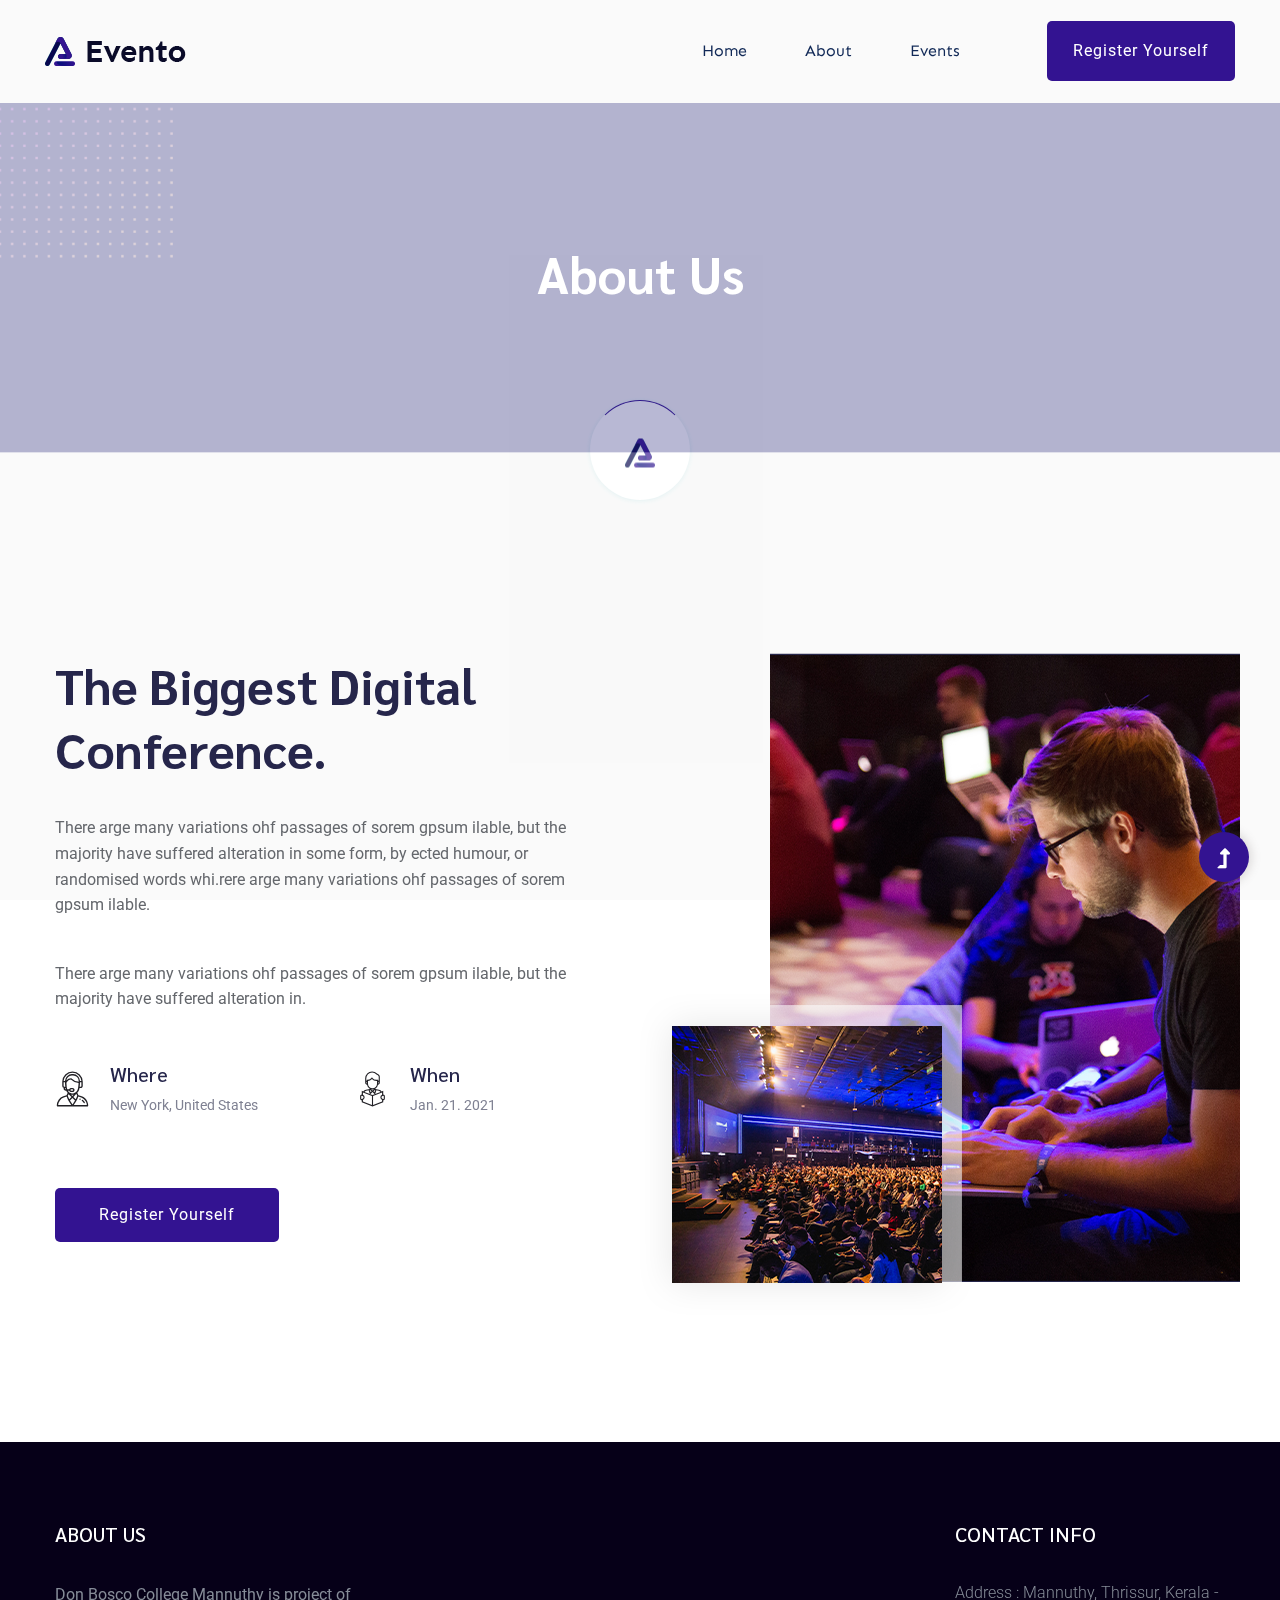
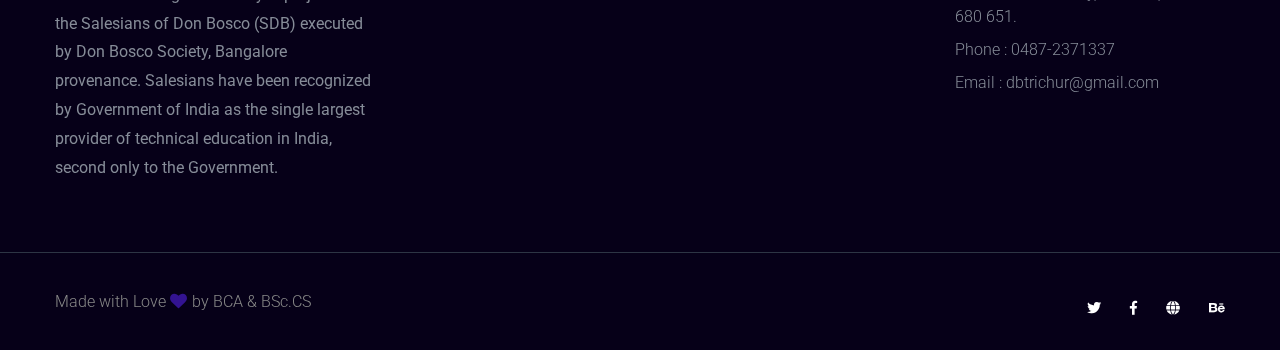
==== commit a266c24d: "Merge pull request #1 from ```ashishantonytsr/ashish```" ====
--- a/about.html
+++ b/about.html
@@ -3,7 +3,7 @@
 <head>
     <meta charset="utf-8">
     <meta http-equiv="x-ua-compatible" content="ie=edge">
-    <title> Event HTML-5 Template </title>
+    <title> VORTEX </title>
     <meta name="description" content="">
     <meta name="viewport" content="width=device-width, initial-scale=1">
     <link rel="manifest" href="site.webmanifest">
@@ -56,21 +56,12 @@
                                     <ul id="navigation">
                                         <li><a href="index.html">Home</a></li>
                                         <li><a href="about.html">About</a></li>
-                                        <li><a href="spakers.html">Spakers</a></li>
-                                        <li><a href="schedule.html">Schedule</a></li>
-                                        <li><a href="blog.html">Blog</a>
-                                            <ul class="submenu">
-                                                <li><a href="blog.html">Blog</a></li>
-                                                <li><a href="blog_details.html">Blog Details</a></li>
-                                                <li><a href="elements.html">Element</a></li>
-                                            </ul>
-                                        </li>
-                                        <li><a href="contact.html">Contact</a></li>
+                                        <li><a href="schedule.html">Events</a></li>
                                     </ul>
                                 </nav>
                             </div>
                             <div class="header-right-btn f-right d-none d-lg-block ml-30">
-                                <a href="#" class="btn header-btn">Get Your Ticket</a>
+                                <a href="#" class="btn header-btn">Register Yourself</a>
                             </div>
                         </div>
                     </div>   
@@ -137,7 +128,7 @@
                             </div>
                         </div>
                     </div>
-                    <a href="#" class="btn mt-50">Get Your Ticket</a>
+                    <a href="#" class="btn mt-50">Register Yourself</a>
                 </div>
                 <div class="col-lg-6 col-md-12">
                     <!-- about-img -->
@@ -155,8 +146,9 @@
     </section>
     <!-- About Law End-->
     <!-- accordion End -->
+
     <!--? gallery Products Start -->
-    <div class="gallery-area fix">
+    <!-- <div class="gallery-area fix">
         <div class="container-fluid p-0">
             <div class="row no-gutters">
                 <div class="col-lg-3 col-md-3 col-sm-6">
@@ -203,204 +195,78 @@
                 </div>
             </div>
         </div>
-    </div>
+    </div> -->
     <!-- gallery Products End -->
-    <!--? Pricing Card Start -->
-    <section class="pricing-card-area section-padding2">
-        <div class="container">
-            <!-- Section Tittle -->
-            <div class="row justify-content-center">
-                <div class="col-lg-5 col-md-8">
-                    <div class="section-tittle text-center mb-100">
-                        <h2>Program Pricing</h2>
-                        <p>There arge many variations ohf passages of sorem gp ilable, but the majority have ssorem gp iluffe.</p>
-                    </div>
-                </div>
-            </div>
-            <div class="row">
-                <div class="col-xl-4 col-lg-4 col-md-6 col-sm-10">
-                    <div class="single-card text-center mb-30">
-                        <div class="card-top">
-                            <span>Day - 1</span>
-                            <h4>$ 05.00</h4>
-                        </div>
-                        <div class="card-bottom">
-                            <ul>
-                                <li>Increase traffic 50%</li>
-                                <li>E-mail support</li>
-                                <li>10 Free Optimization</li>
-                                <li>24/7  support</li>
-                            </ul>
-                            <a href="services.html" class="black-btn">View Spackert</a>
-                        </div>
-                    </div>
-                </div>
-                <div class="col-xl-4 col-lg-4 col-md-6 col-sm-10">
-                    <div class="single-card active text-center mb-30">
-                        <div class="card-top">
-                            <span>Day - 1,2,3</span>
-                            <h4>$ 08.00</h4>
-                        </div>
-                        <div class="card-bottom">
-                            <ul>
-                                <li>Increase traffic 50%</li>
-                                <li>E-mail support</li>
-                                <li>10 Free Optimization</li>
-                                <li>24/7  support</li>
-                            </ul>
-                            <a href="services.html" class="black-btn">View Spackert</a>
-                        </div>
-                    </div>
-                </div>
-                <div class="col-xl-4 col-lg-4 col-md-6 col-sm-10">
-                    <div class="single-card text-center mb-30">
-                        <div class="card-top">
-                            <span>Day - 1,2</span>
-                            <h4>$ 06.00</h4>
-                        </div>
-                        <div class="card-bottom">
-                            <ul>
-                                <li>Increase traffic 50%</li>
-                                <li>E-mail support</li>
-                                <li>10 Free Optimization</li>
-                                <li>24/7  support</li>
-                            </ul>
-                            <a href="services.html" class="black-btn">View Spackert</a>
-                        </div>
-                    </div>
-                </div>
-            </div>
-        </div>
-    </section>
-    <!-- Pricing Card End -->
+
     </main>
     <footer>
         <!-- Footer Start-->
-        <div class="footer-area footer-padding">
-            <div class="container">
-                <div class="row d-flex justify-content-between">
-                    <div class="col-xl-3 col-lg-3 col-md-4 col-sm-6">
-                       <div class="single-footer-caption mb-50">
-                         <div class="single-footer-caption mb-30">
-                             <div class="footer-tittle">
-                                 <h4>About Us</h4>
-                                 <div class="footer-pera">
-                                     <p>Heaven frucvitful doesn't cover lesser dvsays appear creeping seasons so behold.</p>
-                                </div>
-                             </div>
-                         </div>
-                       </div>
-                    </div>
-                    <div class="col-xl-3 col-lg-3 col-md-4 col-sm-5">
-                        <div class="single-footer-caption mb-50">
-                            <div class="footer-tittle">
-                                <h4>Contact Info</h4>
-                                <ul>
-                                    <li>
-                                        <p>Address :Your address goes here, your demo address.</p>
-                                    </li>
-                                    <li><a href="#">Phone : +8880 44338899</a></li>
-                                    <li><a href="#">Email : info@colorlib.com</a></li>
-                                </ul>
-                            </div>
-                        </div>
-                    </div>
-                    <div class="col-xl-3 col-lg-3 col-md-4 col-sm-5">
-                        <div class="single-footer-caption mb-50">
-                            <div class="footer-tittle">
-                                <h4>Important Link</h4>
-                                <ul>
-                                    <li><a href="#"> View Project</a></li>
-                                    <li><a href="#">Contact Us</a></li>
-                                    <li><a href="#">Testimonial</a></li>
-                                    <li><a href="#">Proparties</a></li>
-                                    <li><a href="#">Support</a></li>
-                                </ul>
-                            </div>
-                        </div>
-                    </div>
-                    <div class="col-xl-3 col-lg-3 col-md-6 col-sm-5">
-                        <div class="single-footer-caption mb-50">
-                            <div class="footer-tittle">
-                                <h4>Newsletter</h4>
-                                <div class="footer-pera footer-pera2">
-                                 <p>Heaven fruitful doesn't over lesser in days. Appear creeping.</p>
-                             </div>
-                             <!-- Form -->
-                             <div class="footer-form" >
-                                 <div id="mc_embed_signup">
-                                     <form target="_blank" action="https://spondonit.us12.list-manage.com/subscribe/post?u=1462626880ade1ac87bd9c93a&amp;id=92a4423d01"
-                                     method="get" class="subscribe_form relative mail_part">
-                                         <input type="email" name="email" id="newsletter-form-email" placeholder="Email Address"
-                                         class="placeholder hide-on-focus" onfocus="this.placeholder = ''"
-                                         onblur="this.placeholder = ' Email Address '">
-                                         <div class="form-icon">
-                                             <button type="submit" name="submit" id="newsletter-submit"
-                                             class="email_icon newsletter-submit button-contactForm"><img src="assets/img/gallery/form.png" alt=""></button>
-                                         </div>
-                                         <div class="mt-10 info"></div>
-                                     </form>
-                                 </div>
-                             </div>
-                            </div>
-                        </div>
-                    </div>
-                </div>
-               <!--  -->
-               <div class="row footer-wejed justify-content-between">
-                    <div class="col-xl-3 col-lg-3 col-md-4 col-sm-6">
-                        <!-- logo -->
-                        <div class="footer-logo mb-20">
-                        <a href="index.html"><img src="assets/img/logo/logo2_footer.png" alt=""></a>
-                        </div>
-                    </div>
-                    <div class="col-xl-3 col-lg-3 col-md-4 col-sm-5">
-                    <div class="footer-tittle-bottom">
-                        <span>5000+</span>
-                        <p>Talented Hunter</p>
-                    </div>
-                    </div>
-                    <div class="col-xl-3 col-lg-3 col-md-4 col-sm-5">
-                        <div class="footer-tittle-bottom">
-                            <span>451</span>
-                            <p>Talented Hunter</p>
-                        </div>
-                    </div>
-                    <div class="col-xl-3 col-lg-3 col-md-4 col-sm-5">
-                        <!-- Footer Bottom Tittle -->
-                        <div class="footer-tittle-bottom">
-                            <span>568</span>
-                            <p>Talented Hunter</p>
-                        </div>
-                    </div>
-               </div>
-            </div>
-        </div>
-        <!-- footer-bottom area -->
-        <div class="footer-bottom-area footer-bg">
-            <div class="container">
-                <div class="footer-border">
-                     <div class="row d-flex justify-content-between align-items-center">
-                         <div class="col-xl-10 col-lg-8 ">
-                             <div class="footer-copy-right">
-                                 <p><!-- Link back to Colorlib can't be removed. Template is licensed under CC BY 3.0. -->
-  Copyright &copy;<script>document.write(new Date().getFullYear());</script> All rights reserved | This template is made with <i class="fa fa-heart" aria-hidden="true"></i> by <a href="https://colorlib.com" target="_blank">Colorlib</a>
-  <!-- Link back to Colorlib can't be removed. Template is licensed under CC BY 3.0. --></p>
-                             </div>
-                         </div>
-                         <div class="col-xl-2 col-lg-4">
-                             <div class="footer-social f-right">
-                                <a href="#"><i class="fab fa-twitter"></i></a>
-                                <a href="https://www.facebook.com/sai4ull"><i class="fab fa-facebook-f"></i></a>
-                                <a href="#"><i class="fas fa-globe"></i></a>
-                                <a href="#"><i class="fab fa-behance"></i></a>
-                             </div>
-                         </div>
-                     </div>
-                </div>
-            </div>
-        </div>
-        <!-- Footer End-->
+      <div class="footer-area footer-padding">
+        <div class="container">
+          <div class="row d-flex justify-content-between">
+            <div class="col-xl-4 col-lg-4 col-md-4 col-sm-6">
+              <div class="single-footer-caption mb-50">
+                <div class="single-footer-caption mb-30">
+                  <div class="footer-tittle">
+                    <h4>About Us</h4>
+                    <div class="footer-pera">
+                      <p>
+                        Don Bosco College Mannuthy is project of the Salesians
+                        of Don Bosco (SDB) executed by Don Bosco Society,
+                        Bangalore provenance. Salesians have been recognized by
+                        Government of India as the single largest provider of
+                        technical education in India, second only to the
+                        Government.
+                      </p>
+                    </div>
+                  </div>
+                </div>
+              </div>
+            </div>
+            <div class="col-xl-3 col-lg-3 col-md-4 col-sm-5">
+              <div class="single-footer-caption mb-50">
+                <div class="footer-tittle">
+                  <h4>Contact Info</h4>
+                  <ul>
+                    <li>
+                      <a href="#">Address : Mannuthy, Thrissur, Kerala - 680 651.</a>
+                    </li>
+                    <li><a href="#">Phone : 0487-2371337</a></li>
+                    <li><a href="#">Email : dbtrichur@gmail.com</a></li>
+                  </ul>
+                </div>
+              </div>
+            </div>   
+          </div>
+        </div>
+      </div>
+      <!-- footer-bottom area -->
+      <div class="footer-bottom-area footer-bg">
+        <div class="container">
+          <div class="footer-border">
+            <div class="row d-flex justify-content-between align-items-center">
+              <div class="col-xl-10 col-lg-8">
+                <div class="footer-copy-right">
+                  <p>
+                    Made with Love
+                    <i class="fa fa-heart" aria-hidden="true"></i> by
+                    BCA & BSc.CS
+                  </p>
+                </div>
+              </div>
+              <div class="col-xl-2 col-lg-4">
+                <div class="footer-social f-right">
+                  <a href="#"><i class="fab fa-twitter"></i></a>
+                  <a href="https://www.facebook.com/Don-Bosco-College-Mannuthy-Thrissur-106874377872888"><i class="fab fa-facebook-f"></i></a>
+                  <a href="#"><i class="fas fa-globe"></i></a>
+                  <a href="#"><i class="fab fa-behance"></i></a>
+                </div>
+              </div>
+            </div>
+          </div>
+        </div>
+      </div>
+      <!-- Footer End-->
     </footer>
     <!-- Scroll Up -->
     <div id="back-top" >
--- a/assets/css/style.css
+++ b/assets/css/style.css
@@ -1 +1 @@
-@import url("https://fonts.googleapis.com/css?family=Roboto:300,400,500,700|Sarabun:400,500,600,700,800|Sen:400,700&display=swap");.white-bg{background:#ffffff}.gray-bg{background:#f5f5f5}.gray-bg{background:#f7f7fd}.white-bg{background:#fff}.black-bg{background:#16161a}.theme-bg{background:#331391}.brand-bg{background:#f1f4fa}.testimonial-bg{background:#f9fafc}.white-color{color:#fff}.black-color{color:#16161a}.theme-color{color:#331391}.boxed-btn{background:#fff;color:#331391 !important;display:inline-block;padding:18px 44px;font-family:"Sarabun",sans-serif;font-size:14px;font-weight:400;border:0;border:1px solid #331391;letter-spacing:3px;text-align:center;color:#331391;text-transform:uppercase;cursor:pointer}.boxed-btn:hover{background:#331391;color:#fff !important;border:1px solid #331391}.boxed-btn:focus{outline:none}.boxed-btn.large-width{width:220px}[data-overlay]{position:relative;background-size:cover;background-repeat:no-repeat;background-position:center center}[data-overlay]::before{position:absolute;left:0;top:0;right:0;bottom:0;content:""}[data-opacity="1"]::before{opacity:0.1}[data-opacity="2"]::before{opacity:0.2}[data-opacity="3"]::before{opacity:0.3}[data-opacity="4"]::before{opacity:0.4}[data-opacity="5"]::before{opacity:0.5}[data-opacity="6"]::before{opacity:0.6}[data-opacity="7"]::before{opacity:0.7}[data-opacity="8"]::before{opacity:0.8}[data-opacity="9"]::before{opacity:0.9}body{font-family:"Roboto",sans-serif;font-weight:normal;font-style:normal}h1,h2,h3,h4,h5,h6{font-family:"Sarabun",sans-serif;color:#26264b;margin-top:0px;font-style:normal;font-weight:500;text-transform:normal}p{font-family:"Roboto",sans-serif;color:#10285d;font-size:16px;line-height:30px;margin-bottom:15px;font-weight:normal}.bg-img-1{background-image:url(../img/slider/slider-img-1.jpg)}.bg-img-2{background-image:url(../img/background-img/bg-img-2.jpg)}.cta-bg-1{background-image:url(../img/background-img/bg-img-3.jpg)}.img{max-width:100%;-webkit-transition:all .3s ease-out 0s;-moz-transition:all .3s ease-out 0s;-ms-transition:all .3s ease-out 0s;-o-transition:all .3s ease-out 0s;transition:all .3s ease-out 0s}.f-left{float:left}.f-right{float:right}.fix{overflow:hidden}.clear{clear:both}a,.button{-webkit-transition:all .3s ease-out 0s;-moz-transition:all .3s ease-out 0s;-ms-transition:all .3s ease-out 0s;-o-transition:all .3s ease-out 0s;transition:all .3s ease-out 0s}a:focus,.button:focus{text-decoration:none;outline:none}a{color:#635c5c}a:hover{color:#fff}a:focus,a:hover,.portfolio-cat a:hover,.footer -menu li a:hover{text-decoration:none}a,button{color:#fff;outline:medium none}button:focus,input:focus,input:focus,textarea,textarea:focus{outline:0}.uppercase{text-transform:uppercase}input:focus::-moz-placeholder{opacity:0;-webkit-transition:.4s;-o-transition:.4s;transition:.4s}.capitalize{text-transform:capitalize}h1 a,h2 a,h3 a,h4 a,h5 a,h6 a{color:inherit}ul{margin:0px;padding:0px}li{list-style:none}hr{border-bottom:1px solid #eceff8;border-top:0 none;margin:30px 0;padding:0}.theme-overlay{position:relative}.theme-overlay::before{background:#1696e7 none repeat scroll 0 0;content:"";height:100%;left:0;opacity:0.6;position:absolute;top:0;width:100%}.overlay{position:relative;z-index:0}.overlay::before{position:absolute;content:"";top:0;left:0;width:100%;height:100%;z-index:-1}.overlay2{position:relative;z-index:0}.overlay2::before{position:absolute;content:"";background-color:#2E2200;top:0;left:0;width:100%;height:100%;z-index:-1;opacity:0.5}.section-padding{padding-top:120px;padding-bottom:120px}.separator{border-top:1px solid #f2f2f2}.mb-90{margin-bottom:90px}@media (max-width: 767px){.mb-90{margin-bottom:30px}}@media (min-width: 768px) and (max-width: 991px){.mb-90{margin-bottom:45px}}.owl-carousel .owl-nav div{background:rgba(255,255,255,0.8) none repeat scroll 0 0;height:40px;left:20px;line-height:40px;font-size:22px;color:#646464;opacity:1;visibility:visible;position:absolute;text-align:center;top:50%;transform:translateY(-50%);transition:all 0.3s ease 0s;width:40px}.owl-carousel .owl-nav div.owl-next{left:auto;right:-30px}.owl-carousel .owl-nav div.owl-next i{position:relative;right:0;top:1px}.owl-carousel .owl-nav div.owl-prev i{position:relative;right:1px;top:0px}.owl-carousel:hover .owl-nav div{opacity:1;visibility:visible}.owl-carousel:hover .owl-nav div:hover{color:#fff;background:#ff3500}.btn{background:#331391;padding:27px 44px;color:#fff;cursor:pointer;display:inline-block;font-size:16px;border-radius:0px;-moz-user-select:none;font-weight:400;letter-spacing:1px;line-height:0;margin-bottom:0;margin:10px;cursor:pointer;transition:color 0.4s linear;position:relative;z-index:1;border:0;overflow:hidden;margin:0}.btn::before{content:"";position:absolute;left:0;top:0;width:101%;height:101%;background:#3e44ec;z-index:1;border-radius:5px;transition:transform 0.5s;transition-timing-function:ease;transform-origin:0 0;transition-timing-function:cubic-bezier(0.5, 1.6, 0.4, 0.7);transform:scaleX(0);border-radius:0px}.btn:hover::before{transform:scaleX(1);color:#fff !important;z-index:-1}.btn.focus,.btn:focus{outline:0;box-shadow:none}.header-btn{padding:30px 26px}@media only screen and (min-width: 992px) and (max-width: 1199px){.header-btn{padding:27px 21px}}.hero-btn{padding:30px 39px;background:#fff;color:#331391 !important}.hero-btn::before{background:#e6c35c}.white-btn{padding:30px 39px;background:#fff;color:#331391 !important}.black-btn{padding:14px 35px;background:#000}.black-btn::before{background:#331391}.submit-btn2{background:#ec5b53;width:100%;height:60px;padding:10px 20px;border:0;color:#fff;text-transform:capitalize;cursor:pointer;font-size:16px;border-radius:0px}.white-btn{background:#fff;color:#000}.white-btn::before{background:#000;color:#fff}.border-btn{border:1px solid #ff5600;color:#464d65;background:none;border-radius:5px;text-transform:capitalize;padding:19px 47px;-moz-user-select:none;cursor:pointer;display:inline-block;font-size:14px;font-weight:500;letter-spacing:1px;margin-bottom:0;position:relative;transition:color 0.4s linear;position:relative;overflow:hidden;margin:0}@media (max-width: 575px){.border-btn{display:none}}.border-btn::before{border:1px solid transparent;content:"";position:absolute;left:0;top:0;width:101%;height:101%;background:#331391;z-index:-1;transition:transform 0.5s;transition-timing-function:ease;transform-origin:0 0;transition-timing-function:cubic-bezier(0.5, 1.6, 0.4, 0.7);transform:scaleY(0);border-radius:0}.border-btn:hover::before{transform:scaleY(1);border:1px solid transparent}.breadcrumb>.active{color:#888}#scrollUp,#back-top{background:#331391;height:50px;width:50px;right:31px;bottom:18px;position:fixed;color:#fff;font-size:20px;text-align:center;border-radius:50%;line-height:48px;border:2px solid transparent;box-shadow:0 0 10px 3px rgba(108,98,98,0.2)}@media (max-width: 575px){#scrollUp,#back-top{right:16px}}#scrollUp a i,#back-top a i{display:block;line-height:50px}#scrollUp:hover{color:#fff}.sticky-bar{left:0;margin:auto;position:fixed;top:0;width:100%;-webkit-box-shadow:0 10px 15px rgba(25,25,25,0.1);box-shadow:0 10px 15px rgba(25,25,25,0.1);z-index:9999;-webkit-animation:300ms ease-in-out 0s normal none 1 running fadeInDown;animation:300ms ease-in-out 0s normal none 1 running fadeInDown;-webkit-box-shadow:0 10px 15px rgba(25,25,25,0.1);background:#fff}.mt-5{margin-top:5px}.mt-10{margin-top:10px}.mt-15{margin-top:15px}.mt-20{margin-top:20px}.mt-25{margin-top:25px}.mt-30{margin-top:30px}.mt-35{margin-top:35px}.mt-40{margin-top:40px}.mt-45{margin-top:45px}.mt-50{margin-top:50px}.mt-55{margin-top:55px}.mt-60{margin-top:60px}.mt-65{margin-top:65px}.mt-70{margin-top:70px}.mt-75{margin-top:75px}.mt-80{margin-top:80px}.mt-85{margin-top:85px}.mt-90{margin-top:90px}.mt-95{margin-top:95px}.mt-100{margin-top:100px}.mt-105{margin-top:105px}.mt-110{margin-top:110px}.mt-115{margin-top:115px}.mt-120{margin-top:120px}.mt-125{margin-top:125px}.mt-130{margin-top:130px}.mt-135{margin-top:135px}.mt-140{margin-top:140px}.mt-145{margin-top:145px}.mt-150{margin-top:150px}.mt-155{margin-top:155px}.mt-160{margin-top:160px}.mt-165{margin-top:165px}.mt-170{margin-top:170px}.mt-175{margin-top:175px}.mt-180{margin-top:180px}.mt-185{margin-top:185px}.mt-190{margin-top:190px}.mt-195{margin-top:195px}.mt-200{margin-top:200px}.mb-5{margin-bottom:5px}.mb-10{margin-bottom:10px}.mb-15{margin-bottom:15px}.mb-20{margin-bottom:20px}.mb-25{margin-bottom:25px}.mb-30{margin-bottom:30px}.mb-35{margin-bottom:35px}.mb-40{margin-bottom:40px}.mb-45{margin-bottom:45px}.mb-50{margin-bottom:50px}.mb-55{margin-bottom:55px}.mb-60{margin-bottom:60px}.mb-65{margin-bottom:65px}.mb-70{margin-bottom:70px}.mb-75{margin-bottom:75px}.mb-80{margin-bottom:80px}.mb-85{margin-bottom:85px}.mb-90{margin-bottom:90px}.mb-95{margin-bottom:95px}.mb-100{margin-bottom:100px}.mb-105{margin-bottom:105px}.mb-110{margin-bottom:110px}.mb-115{margin-bottom:115px}.mb-120{margin-bottom:120px}.mb-125{margin-bottom:125px}.mb-130{margin-bottom:130px}.mb-135{margin-bottom:135px}.mb-140{margin-bottom:140px}.mb-145{margin-bottom:145px}.mb-150{margin-bottom:150px}.mb-155{margin-bottom:155px}.mb-160{margin-bottom:160px}.mb-165{margin-bottom:165px}.mb-170{margin-bottom:170px}.mb-175{margin-bottom:175px}.mb-180{margin-bottom:180px}.mb-185{margin-bottom:185px}.mb-190{margin-bottom:190px}.mb-195{margin-bottom:195px}.mb-200{margin-bottom:200px}.ml-5{margin-left:5px}.ml-10{margin-left:10px}.ml-15{margin-left:15px}.ml-20{margin-left:20px}.ml-25{margin-left:25px}.ml-30{margin-left:30px}.ml-35{margin-left:35px}.ml-40{margin-left:40px}.ml-45{margin-left:45px}.ml-50{margin-left:50px}.ml-55{margin-left:55px}.ml-60{margin-left:60px}.ml-65{margin-left:65px}.ml-70{margin-left:70px}.ml-75{margin-left:75px}.ml-80{margin-left:80px}.ml-85{margin-left:85px}.ml-90{margin-left:90px}.ml-95{margin-left:95px}.ml-100{margin-left:100px}.ml-105{margin-left:105px}.ml-110{margin-left:110px}.ml-115{margin-left:115px}.ml-120{margin-left:120px}.ml-125{margin-left:125px}.ml-130{margin-left:130px}.ml-135{margin-left:135px}.ml-140{margin-left:140px}.ml-145{margin-left:145px}.ml-150{margin-left:150px}.ml-155{margin-left:155px}.ml-160{margin-left:160px}.ml-165{margin-left:165px}.ml-170{margin-left:170px}.ml-175{margin-left:175px}.ml-180{margin-left:180px}.ml-185{margin-left:185px}.ml-190{margin-left:190px}.ml-195{margin-left:195px}.ml-200{margin-left:200px}.mr-5{margin-right:5px}.mr-10{margin-right:10px}.mr-15{margin-right:15px}.mr-20{margin-right:20px}.mr-25{margin-right:25px}.mr-30{margin-right:30px}.mr-35{margin-right:35px}.mr-40{margin-right:40px}.mr-45{margin-right:45px}.mr-50{margin-right:50px}.mr-55{margin-right:55px}.mr-60{margin-right:60px}.mr-65{margin-right:65px}.mr-70{margin-right:70px}.mr-75{margin-right:75px}.mr-80{margin-right:80px}.mr-85{margin-right:85px}.mr-90{margin-right:90px}.mr-95{margin-right:95px}.mr-100{margin-right:100px}.mr-105{margin-right:105px}.mr-110{margin-right:110px}.mr-115{margin-right:115px}.mr-120{margin-right:120px}.mr-125{margin-right:125px}.mr-130{margin-right:130px}.mr-135{margin-right:135px}.mr-140{margin-right:140px}.mr-145{margin-right:145px}.mr-150{margin-right:150px}.mr-155{margin-right:155px}.mr-160{margin-right:160px}.mr-165{margin-right:165px}.mr-170{margin-right:170px}.mr-175{margin-right:175px}.mr-180{margin-right:180px}.mr-185{margin-right:185px}.mr-190{margin-right:190px}.mr-195{margin-right:195px}.mr-200{margin-right:200px}.pt-5{padding-top:5px}.pt-10{padding-top:10px}.pt-15{padding-top:15px}.pt-20{padding-top:20px}.pt-25{padding-top:25px}.pt-30{padding-top:30px}.pt-35{padding-top:35px}.pt-40{padding-top:40px}.pt-45{padding-top:45px}.pt-50{padding-top:50px}.pt-55{padding-top:55px}.pt-60{padding-top:60px}.pt-65{padding-top:65px}.pt-70{padding-top:70px}.pt-75{padding-top:75px}.pt-80{padding-top:80px}.pt-85{padding-top:85px}.pt-90{padding-top:90px}.pt-95{padding-top:95px}.pt-100{padding-top:100px}.pt-105{padding-top:105px}.pt-110{padding-top:110px}.pt-115{padding-top:115px}.pt-120{padding-top:120px}.pt-125{padding-top:125px}.pt-130{padding-top:130px}.pt-135{padding-top:135px}.pt-140{padding-top:140px}.pt-145{padding-top:145px}.pt-150{padding-top:150px}.pt-155{padding-top:155px}.pt-160{padding-top:160px}.pt-165{padding-top:165px}.pt-170{padding-top:170px}.pt-175{padding-top:175px}.pt-180{padding-top:180px}.pt-185{padding-top:185px}.pt-190{padding-top:190px}.pt-195{padding-top:195px}.pt-200{padding-top:200px}.pt-260{padding-top:260px}.pb-5{padding-bottom:5px}.pb-10{padding-bottom:10px}.pb-15{padding-bottom:15px}.pb-20{padding-bottom:20px}.pb-25{padding-bottom:25px}.pb-30{padding-bottom:30px}.pb-35{padding-bottom:35px}.pb-40{padding-bottom:40px}.pb-45{padding-bottom:45px}.pb-50{padding-bottom:50px}.pb-55{padding-bottom:55px}.pb-60{padding-bottom:60px}.pb-65{padding-bottom:65px}.pb-70{padding-bottom:70px}.pb-75{padding-bottom:75px}.pb-80{padding-bottom:80px}.pb-85{padding-bottom:85px}.pb-90{padding-bottom:90px}.pb-95{padding-bottom:95px}.pb-100{padding-bottom:100px}.pb-105{padding-bottom:105px}.pb-110{padding-bottom:110px}.pb-115{padding-bottom:115px}.pb-120{padding-bottom:120px}.pb-125{padding-bottom:125px}.pb-130{padding-bottom:130px}.pb-135{padding-bottom:135px}.pb-140{padding-bottom:140px}.pb-145{padding-bottom:145px}.pb-150{padding-bottom:150px}.pb-155{padding-bottom:155px}.pb-160{padding-bottom:160px}.pb-165{padding-bottom:165px}.pb-170{padding-bottom:170px}.pb-175{padding-bottom:175px}.pb-180{padding-bottom:180px}.pb-185{padding-bottom:185px}.pb-190{padding-bottom:190px}.pb-195{padding-bottom:195px}.pb-200{padding-bottom:200px}.pl-5{padding-left:5px}.pl-10{padding-left:10px}.pl-15{padding-left:15px}.pl-20{padding-left:20px}.pl-25{padding-left:25px}.pl-30{padding-left:30px}.pl-35{padding-left:35px}.pl-40{padding-left:40px}.pl-45{padding-left:45px}.pl-50{padding-left:50px}.pl-55{padding-left:55px}.pl-60{padding-left:60px}.pl-65{padding-left:65px}.pl-70{padding-left:70px}.pl-75{padding-left:75px}.pl-80{padding-left:80px}.pl-85{padding-left:85px}.pl-90{padding-left:90px}.pl-95{padding-left:95px}.pl-100{padding-left:100px}.pl-105{padding-left:105px}.pl-110{padding-left:110px}.pl-115{padding-left:115px}.pl-120{padding-left:120px}.pl-125{padding-left:125px}.pl-130{padding-left:130px}.pl-135{padding-left:135px}.pl-140{padding-left:140px}.pl-145{padding-left:145px}.pl-150{padding-left:150px}.pl-155{padding-left:155px}.pl-160{padding-left:160px}.pl-165{padding-left:165px}.pl-170{padding-left:170px}.pl-175{padding-left:175px}.pl-180{padding-left:180px}.pl-185{padding-left:185px}.pl-190{padding-left:190px}.pl-195{padding-left:195px}.pl-200{padding-left:200px}.pr-5{padding-right:5px}.pr-10{padding-right:10px}.pr-15{padding-right:15px}.pr-20{padding-right:20px}.pr-25{padding-right:25px}.pr-30{padding-right:30px}.pr-35{padding-right:35px}.pr-40{padding-right:40px}.pr-45{padding-right:45px}.pr-50{padding-right:50px}.pr-55{padding-right:55px}.pr-60{padding-right:60px}.pr-65{padding-right:65px}.pr-70{padding-right:70px}.pr-75{padding-right:75px}.pr-80{padding-right:80px}.pr-85{padding-right:85px}.pr-90{padding-right:90px}.pr-95{padding-right:95px}.pr-100{padding-right:100px}.pr-105{padding-right:105px}.pr-110{padding-right:110px}.pr-115{padding-right:115px}.pr-120{padding-right:120px}.pr-125{padding-right:125px}.pr-130{padding-right:130px}.pr-135{padding-right:135px}.pr-140{padding-right:140px}.pr-145{padding-right:145px}.pr-150{padding-right:150px}.pr-155{padding-right:155px}.pr-160{padding-right:160px}.pr-165{padding-right:165px}.pr-170{padding-right:170px}.pr-175{padding-right:175px}.pr-180{padding-right:180px}.pr-185{padding-right:185px}.pr-190{padding-right:190px}.pr-195{padding-right:195px}.pr-200{padding-right:200px}.bounce-animate{animation-name:float-bob;animation-duration:2s;animation-iteration-count:infinite;-moz-animation-name:float-bob;-moz-animation-duration:2s;-moz-animation-iteration-count:infinite;-moz-animation-timing-function:linear;-ms-animation-name:float-bob;-ms-animation-duration:2s;-ms-animation-iteration-count:infinite;-ms-animation-timing-function:linear;-o-animation-name:float-bob;-o-animation-duration:2s;-o-animation-iteration-count:infinite;-o-animation-timing-function:linear}@-webkit-keyframes float-bob{0%{-webkit-transform:translateY(-20px);transform:translateY(-20px)}50%{-webkit-transform:translateY(-10px);transform:translateY(-10px)}100%{-webkit-transform:translateY(-20px);transform:translateY(-20px)}}.heartbeat{animation:heartbeat 1s infinite alternate}@-webkit-keyframes heartbeat{to{-webkit-transform:scale(1.03);transform:scale(1.03)}}.rotateme{-webkit-animation-name:rotateme;animation-name:rotateme;-webkit-animation-duration:30s;animation-duration:30s;-webkit-animation-iteration-count:infinite;animation-iteration-count:infinite;-webkit-animation-timing-function:linear;animation-timing-function:linear}@keyframes rotateme{from{-webkit-transform:rotate(0deg);transform:rotate(0deg)}to{-webkit-transform:rotate(360deg);transform:rotate(360deg)}}@-webkit-keyframes rotateme{from{-webkit-transform:rotate(0deg)}to{-webkit-transform:rotate(360deg)}}.preloader{background-color:#f7f7f7;width:100%;height:100%;position:fixed;top:0;left:0;right:0;bottom:0;z-index:999999;-webkit-transition:.6s;-o-transition:.6s;transition:.6s;margin:0 auto}.preloader .preloader-circle{width:100px;height:100px;position:relative;border-style:solid;border-width:1px;border-top-color:#331391;border-bottom-color:transparent;border-left-color:transparent;border-right-color:transparent;z-index:10;border-radius:50%;-webkit-box-shadow:0 1px 5px 0 rgba(35,181,185,0.15);box-shadow:0 1px 5px 0 rgba(35,181,185,0.15);background-color:#fff;-webkit-animation:zoom 2000ms infinite ease;animation:zoom 2000ms infinite ease;-webkit-transition:.6s;-o-transition:.6s;transition:.6s}.preloader .preloader-circle2{border-top-color:#0078ff}.preloader .preloader-img{position:absolute;top:50%;z-index:200;left:0;right:0;margin:0 auto;text-align:center;display:inline-block;-webkit-transform:translateY(-50%);-ms-transform:translateY(-50%);transform:translateY(-50%);padding-top:6px;-webkit-transition:.6s;-o-transition:.6s;transition:.6s}.preloader .preloader-img img{max-width:55px}.preloader .pere-text strong{font-weight:800;color:#dca73a;text-transform:uppercase}@-webkit-keyframes zoom{0%{-webkit-transform:rotate(0deg);transform:rotate(0deg);-webkit-transition:.6s;-o-transition:.6s;transition:.6s}100%{-webkit-transform:rotate(360deg);transform:rotate(360deg);-webkit-transition:.6s;-o-transition:.6s;transition:.6s}}@keyframes zoom{0%{-webkit-transform:rotate(0deg);transform:rotate(0deg);-webkit-transition:.6s;-o-transition:.6s;transition:.6s}100%{-webkit-transform:rotate(360deg);transform:rotate(360deg);-webkit-transition:.6s;-o-transition:.6s;transition:.6s}}.section-padding2{padding-top:200px;padding-bottom:200px}@media only screen and (min-width: 1200px) and (max-width: 1600px){.section-padding2{padding-top:200px;padding-bottom:200px}}@media only screen and (min-width: 992px) and (max-width: 1199px){.section-padding2{padding-top:200px;padding-bottom:200px}}@media only screen and (min-width: 768px) and (max-width: 991px){.section-padding2{padding-top:100px;padding-bottom:100px}}@media only screen and (min-width: 576px) and (max-width: 767px){.section-padding2{padding-top:70px;padding-bottom:70px}}@media (max-width: 575px){.section-padding2{padding-top:70px;padding-bottom:70px}}.pb-bottom{padding-bottom:200px}@media only screen and (min-width: 992px) and (max-width: 1199px){.pb-bottom{padding-bottom:200px}}@media only screen and (min-width: 768px) and (max-width: 991px){.pb-bottom{padding-bottom:50px}}@media only screen and (min-width: 576px) and (max-width: 767px){.pb-bottom{padding-bottom:10px}}@media (max-width: 575px){.pb-bottom{padding-bottom:10px}}.pb-top{padding-top:200px}@media only screen and (min-width: 768px) and (max-width: 991px){.pb-top{padding-top:70px}}@media only screen and (min-width: 576px) and (max-width: 767px){.pb-top{padding-top:70px}}@media (max-width: 575px){.pb-top{padding-top:70px}}.testimonial-padding{padding-top:190px;padding-bottom:170px}@media only screen and (min-width: 992px) and (max-width: 1199px){.testimonial-padding{padding-top:190px;padding-bottom:170px}}@media only screen and (min-width: 768px) and (max-width: 991px){.testimonial-padding{padding-top:70px;padding-bottom:60px}}@media only screen and (min-width: 576px) and (max-width: 767px){.testimonial-padding{padding-top:60px;padding-bottom:40px}}@media (max-width: 575px){.testimonial-padding{padding-top:60px;padding-bottom:40px}}.w-padding2{padding-top:130px;padding-bottom:125px}@media only screen and (min-width: 992px) and (max-width: 1199px){.w-padding2{padding-top:130px;padding-bottom:125px}}@media only screen and (min-width: 768px) and (max-width: 991px){.w-padding2{padding-top:100px;padding-bottom:100px}}@media only screen and (min-width: 576px) and (max-width: 767px){.w-padding2{padding-top:70px;padding-bottom:70px}}@media (max-width: 575px){.w-padding2{padding-top:70px;padding-bottom:70px}}.section-padding30{padding-top:195px;padding-bottom:180px}@media only screen and (min-width: 992px) and (max-width: 1199px){.section-padding30{padding-top:150px;padding-bottom:140px}}@media only screen and (min-width: 768px) and (max-width: 991px){.section-padding30{padding-top:100px;padding-bottom:70px}}@media only screen and (min-width: 576px) and (max-width: 767px){.section-padding30{padding-top:65px;padding-bottom:70px}}@media (max-width: 575px){.section-padding30{padding-top:65px;padding-bottom:70px}}.services-padding{padding-top:145px;padding-bottom:170px}@media only screen and (min-width: 992px) and (max-width: 1199px){.services-padding{padding-top:145px;padding-bottom:170px}}@media only screen and (min-width: 768px) and (max-width: 991px){.services-padding{padding-top:100px;padding-bottom:70px}}@media only screen and (min-width: 576px) and (max-width: 767px){.services-padding{padding-top:65px;padding-bottom:70px}}@media (max-width: 575px){.services-padding{padding-top:65px;padding-bottom:70px}}.section-paddingt30{padding-top:195px;padding-bottom:90px}@media only screen and (min-width: 992px) and (max-width: 1199px){.section-paddingt30{padding-top:150px;padding-bottom:90px}}@media only screen and (min-width: 768px) and (max-width: 991px){.section-paddingt30{padding-top:100px;padding-bottom:40px}}@media only screen and (min-width: 576px) and (max-width: 767px){.section-paddingt30{padding-top:65px;padding-bottom:10px}}@media (max-width: 575px){.section-paddingt30{padding-top:65px;padding-bottom:10px}}.section-padding3{padding-top:150px;padding-bottom:0}@media only screen and (min-width: 992px) and (max-width: 1199px){.section-padding3{padding-top:150px;padding-bottom:0}}@media only screen and (min-width: 768px) and (max-width: 991px){.section-padding3{padding-top:60px;padding-bottom:0}}@media only screen and (min-width: 576px) and (max-width: 767px){.section-padding3{padding-top:60px;padding-bottom:0}}@media (max-width: 575px){.section-padding3{padding-top:60px;padding-bottom:0}}.footer-padding{padding-top:150px;padding-bottom:50px}@media only screen and (min-width: 992px) and (max-width: 1199px){.footer-padding{padding-top:150px;padding-bottom:50px}}@media only screen and (min-width: 768px) and (max-width: 991px){.footer-padding{padding-top:100px;padding-bottom:50px}}@media only screen and (min-width: 576px) and (max-width: 767px){.footer-padding{padding-top:80px;padding-bottom:50px}}@media (max-width: 575px){.footer-padding{padding-top:80px;padding-bottom:50px}}@media (max-width: 575px){.section-tittle{margin-bottom:50px}}@media only screen and (min-width: 576px) and (max-width: 767px){.section-tittle{margin-bottom:50px}}.section-tittle span{font-size:16px;font-weight:500;margin-bottom:22px;color:#3ba0ff;display:inline-block;font-family:"Sen",sans-serif}.section-tittle h2{font-size:49px;display:block;color:#26264b;font-weight:700;margin-bottom:17px;line-height:1.3;margin-bottom:30px}@media only screen and (min-width: 992px) and (max-width: 1199px){.section-tittle h2{font-size:42px}}@media only screen and (min-width: 576px) and (max-width: 767px){.section-tittle h2{font-size:31px}}@media (max-width: 575px){.section-tittle h2{font-size:24px;line-height:1.6}}.section-tittle p{color:#212025;margin-bottom:30px}.section-tittle2 h2{color:#fff}.section-tittle2 p{color:#fff}.section-bg{background-size:cover;background-repeat:no-repeat;background-position:center center}.white-bg{background:#ffffff}.gray-bg{background:#f5f5f5}.gray-bg{background:#f7f7fd}.white-bg{background:#fff}.black-bg{background:#16161a}.theme-bg{background:#331391}.brand-bg{background:#f1f4fa}.testimonial-bg{background:#f9fafc}.white-color{color:#fff}.black-color{color:#16161a}.theme-color{color:#331391}.header-area .main-header{padding:0px 130px}@media only screen and (min-width: 1200px) and (max-width: 1600px){.header-area .main-header{padding:0px 30px}}@media only screen and (min-width: 992px) and (max-width: 1199px){.header-area .main-header{padding:0px 15px}}@media only screen and (min-width: 768px) and (max-width: 991px){.header-area .main-header{padding:22px 50px}}@media only screen and (min-width: 576px) and (max-width: 767px){.header-area .main-header{padding:22px 20px}}@media (max-width: 575px){.header-area .main-header{padding:22px 14px}}@media only screen and (min-width: 1200px) and (max-width: 1600px){.header-area .main-header .main-menu{margin-right:30px}}.header-area .main-header .main-menu ul li{display:inline-block;position:relative;z-index:1}.header-area .main-header .main-menu ul li a{color:#112957;font-weight:400;padding:39px 27px;display:block;font-size:16px;-webkit-transition:all .3s ease-out 0s;-moz-transition:all .3s ease-out 0s;-ms-transition:all .3s ease-out 0s;-o-transition:all .3s ease-out 0s;transition:all .3s ease-out 0s;text-transform:capitalize;position:relative;font-family:"Sen",sans-serif}@media only screen and (min-width: 992px) and (max-width: 1199px){.header-area .main-header .main-menu ul li a{padding:39px 15px}}.header-area .main-header .main-menu ul li:hover>a{color:#331391}.header-area .main-header .main-menu ul ul.submenu{position:absolute;width:170px;background:rgba(255,255,255,0.9);left:0;top:80%;visibility:hidden;opacity:0;box-shadow:0 0 10px 3px rgba(0,0,0,0.05);padding:17px 0;-webkit-transition:all .3s ease-out 0s;-moz-transition:all .3s ease-out 0s;-ms-transition:all .3s ease-out 0s;-o-transition:all .3s ease-out 0s;transition:all .3s ease-out 0s}.header-area .main-header .main-menu ul ul.submenu>li{margin-left:7px;display:block}.header-area .main-header .main-menu ul ul.submenu>li>a{padding:6px 10px !important;font-size:16px;text-transform:capitalize;margin:0}.header-area .main-header .main-menu ul ul.submenu>li>a:hover{color:#331391;background:none}.header-area .main-menu ul ul.submenu>li>a:hover{padding-left:13px !important}.header-area .main-menu ul>li:hover>ul.submenu{visibility:visible;opacity:1;top:100%}.header-transparent{position:absolute;top:0;right:0;left:0;z-index:9}.header-sticky.sticky-bar.sticky .main-menu ul li a{padding:20px 20px !important}@media only screen and (min-width: 768px) and (max-width: 991px){.header-sticky.sticky-bar.sticky{padding:15px 0px}}@media only screen and (min-width: 576px) and (max-width: 767px){.header-sticky.sticky-bar.sticky{padding:15px 0px}}@media (max-width: 575px){.header-sticky.sticky-bar.sticky{padding:15px 0px}}.mobile_menu{position:absolute;right:0px;width:100%;z-index:99}.mobile_menu .slicknav_menu{background:transparent;margin-top:0px !important}.mobile_menu .slicknav_menu .slicknav_btn{top:-27px}.mobile_menu .slicknav_menu .slicknav_btn .slicknav_icon-bar{background-color:#331391 !important}.mobile_menu .slicknav_menu .slicknav_nav{margin-top:15px !important}.mobile_menu .slicknav_menu .slicknav_nav a:hover{background:transparent;color:#331391}.mobile_menu .slicknav_menu .slicknav_nav a{font-size:15px;padding:7px 10px}.mobile_menu .slicknav_menu .slicknav_nav .slicknav_item a{padding:0 !important}.slider-height{height:900px}@media only screen and (min-width: 992px) and (max-width: 1199px){.slider-height{height:700px}}@media only screen and (min-width: 768px) and (max-width: 991px){.slider-height{height:650px}}@media only screen and (min-width: 576px) and (max-width: 767px){.slider-height{height:600px}}@media (max-width: 575px){.slider-height{height:500px}}.slider-height2{height:450px;background-size:cover}@media only screen and (min-width: 768px) and (max-width: 991px){.slider-height2{height:350px}}@media only screen and (min-width: 576px) and (max-width: 767px){.slider-height2{height:260px}}@media (max-width: 575px){.slider-height2{height:260px}}.slider-area2{background-image:url(../img/hero/hero2.png);background-repeat:no-repeat;background-size:cover}.slider-area{margin-top:-1px;background-image:url(../img/hero/h1_hero.png);background-repeat:no-repeat;background-position:center center;background-size:cover}.slider-area .hero__caption{overflow:hidden}@media only screen and (min-width: 576px) and (max-width: 767px){.slider-area .hero__caption{padding-bottom:100px}}.slider-area .hero__caption span{font-size:18px;font-family:"Sen",sans-serif;font-weight:600;margin-bottom:35px;text-transform:uppercase;color:#fff;display:inline-block;position:relative;padding-left:100px;letter-spacing:0.05em}@media (max-width: 575px){.slider-area .hero__caption span{font-size:13px}}@media (max-width: 575px){.slider-area .hero__caption span{padding-left:66px}}.slider-area .hero__caption span::before{position:absolute;content:"";width:70px;height:2px;background:#fff;top:0;left:0px;top:50%;transform:translateY(-50%)}@media (max-width: 575px){.slider-area .hero__caption span::before{width:48px}}.slider-area .hero__caption h1{font-size:75px;font-weight:800;margin-bottom:14px;color:#fff;line-height:1.2;margin-bottom:57px}@media only screen and (min-width: 992px) and (max-width: 1199px){.slider-area .hero__caption h1{font-size:70px;line-height:1.2}}@media only screen and (min-width: 768px) and (max-width: 991px){.slider-area .hero__caption h1{font-size:50px;line-height:1.2}}@media only screen and (min-width: 576px) and (max-width: 767px){.slider-area .hero__caption h1{font-size:35px;line-height:1.2}}@media (max-width: 575px){.slider-area .hero__caption h1{font-size:29px;line-height:1.2}}.slider-area .hero__caption p{font-size:18px;color:#fff;font-family:"Roboto",sans-serif;margin-bottom:50px}.slider-area .hero__caption .slider-btns{display:flex}.slider-area .hero__caption .slider-btns a.video-btn{background:none;width:60px;height:60px;display:inline-block;text-align:center;line-height:60px;border-radius:50%;position:relative;margin-left:29px;border:1px solid #ffdb6f}.slider-area .hero__caption .slider-btns a.video-btn i{color:#ffdb6f}.slider-area .hero__caption .slider-btns .video-cap{display:inline-block;line-height:1.5;margin:0;margin-left:15px}.hero-overly{position:relative;z-index:1}.hero-overly::before{position:absolute;content:"";background-color:rgba(1,10,28,0.3);width:100%;height:100%;left:0;top:0;bottom:0;right:0;z-index:-1;background-repeat:no-repeat}.header-transparent{position:absolute;top:0;right:0;left:0;z-index:9}.slider-area2 .hero-cap h2{color:#fff;font-size:50px;font-weight:700;text-transform:capitalize;line-height:1}@media only screen and (min-width: 576px) and (max-width: 767px){.slider-area2 .hero-cap h2{font-size:50px}}@media (max-width: 575px){.slider-area2 .hero-cap h2{font-size:35px}}.slider-area2 .hero-cap .breadcrumb{background:none;padding:0;margin:0}.slider-area2 .hero-cap .breadcrumb a{color:#dcdcdc;font-size:18px;text-transform:capitalize}.slider-area2 .hero-cap .breadcrumb-item+.breadcrumb-item::before{color:#dcdcdc}.counter-section{padding-top:100px;position:absolute;right:150px;bottom:100px}@media only screen and (min-width: 992px) and (max-width: 1199px){.counter-section{right:80px;bottom:80px}}@media only screen and (min-width: 768px) and (max-width: 991px){.counter-section{right:30px;bottom:30px}}@media only screen and (min-width: 576px) and (max-width: 767px){.counter-section{right:30px;bottom:30px}}@media (max-width: 575px){.counter-section{right:30px;bottom:30px}}.counter-section .cd-timer .cd-item{margin-right:16px;padding-right:15px;height:60px;width:70px;position:relative;display:inline-block;text-align:center}.counter-section .cd-timer .cd-item:after{position:absolute;right:-10px;top:6px;width:10px;height:10px;content:"";border-radius:50%;background:#ffdb6f}.counter-section .cd-timer .cd-item::before{position:absolute;right:-10px;bottom:25px;width:10px;height:10px;content:"";border-radius:50%;background:#ffdb6f}.counter-section .cd-timer .cd-item:last-child::before{position:unset}.counter-section .cd-timer .cd-item:last-child:after{position:unset}.counter-section .cd-timer .cd-item span{font-size:60px;color:#ffdb6f;font-weight:400;line-height:30px;font-family:"Sen",sans-serif;margin-bottom:28px;display:inline-block}.counter-section .cd-timer .cd-item p{font-size:16px;color:#ffdb6f;margin-bottom:0;line-height:30px;font-family:"Sen",sans-serif;text-transform:uppercase}.counter-section .cd-timer .cd-item:first-child{margin-left:0}.counter-section .counter-text span{font-size:16px;color:#ffffff}.counter-section .counter-text h3{color:#ffffff;font-weight:700;line-height:38px;margin-top:10px}.gallery-area .gallery-box .single-gallery{overflow:hidden;z-index:0;position:relative}.gallery-area .gallery-box .single-gallery::after{content:"";background-color:rgba(11,14,13,0.702);position:absolute;top:0;left:0;bottom:0;right:0;z-index:1;visibility:hidden;opacity:0;-webkit-transition:all .4s ease-out 0s;-moz-transition:all .4s ease-out 0s;-ms-transition:all .4s ease-out 0s;-o-transition:all .4s ease-out 0s;transition:all .4s ease-out 0s}.gallery-area .gallery-box .single-gallery .big-img{height:730px}.gallery-area .gallery-box .single-gallery .smoll-img{height:365px}.gallery-area .gallery-box .single-gallery .gallery-img{background-size:cover;background-repeat:no-repeat;height:486px}.gallery-box:hover .single-gallery::after{visibility:visible;opacity:1}.pricing-card-area .single-card{background:#fcfcfc;padding:70px 25px;border-radius:6px;-webkit-transition:all .4s ease-out 0s;-moz-transition:all .4s ease-out 0s;-ms-transition:all .4s ease-out 0s;-o-transition:all .4s ease-out 0s;transition:all .4s ease-out 0s;transform:scale(1);margin-left:15px;margin-right:15px}.pricing-card-area .single-card .card-top{border-bottom:1px solid #f4f4f4;margin-bottom:46px}.pricing-card-area .single-card .card-top span{color:#222;font-size:16px;margin-bottom:8px;display:inline-block}.pricing-card-area .single-card .card-top h4{color:#222;font-size:30px;font-weight:800;margin-bottom:26px;padding-right:3px}.pricing-card-area .single-card .card-bottom ul li{color:#717081;font-weight:300;margin-bottom:16px;font-size:16px}.pricing-card-area .single-card .card-bottom ul li:last-child{margin-bottom:45px}.pricing-card-area .single-card.active{background:#31118f;transform:scale(1.2)}@media only screen and (min-width: 576px) and (max-width: 767px){.pricing-card-area .single-card.active{transform:scale(1)}}@media (max-width: 575px){.pricing-card-area .single-card.active{transform:scale(1)}}.pricing-card-area .single-card.active .card-top{border-bottom:1px solid #fff}.pricing-card-area .single-card.active .card-top span{color:#fff}.pricing-card-area .single-card.active .card-top h4{color:#fff}.pricing-card-area .single-card.active .card-bottom ul li{color:#fff}.pricing-card-area .single-card.active .card-bottom .black-btn{background:#fff;color:#331391 !important}.pricing-card-area .single-card.active .card-bottom .black-btn::before{background:#000}.pricing-card-area .single-card:hover{background:#31118f}.pricing-card-area .single-card:hover .card-top{border-bottom:1px solid #fff}.pricing-card-area .single-card:hover .card-top span{color:#fff}.pricing-card-area .single-card:hover .card-top h4{color:#fff}.pricing-card-area .single-card:hover .card-bottom ul li{color:#fff}.pricing-card-area .single-card:hover .card-bottom .black-btn{padding:14px 35px;background:#fff;color:#331391 !important}@media only screen and (min-width: 992px) and (max-width: 1199px){.work-company .single-logo img{width:100%}}@media only screen and (min-width: 768px) and (max-width: 991px){.accordion{padding-bottom:100px}}@media only screen and (min-width: 576px) and (max-width: 767px){.accordion{padding-bottom:30px}}@media (max-width: 575px){.accordion{padding-bottom:30px}}.accordion .accordion-wrapper{background:#fff;padding:22px 40px 45px 20px}@media (max-width: 575px){.accordion .accordion-wrapper{padding:22px 29px 45px 20px}}@media only screen and (min-width: 576px) and (max-width: 767px){.accordion .accordion-wrapper{padding:22px 35px 45px 20px}}.accordion .accordion-wrapper .card-header{padding:0;border-radius:0;background:none;border:0}.accordion .accordion-wrapper .card-header a{padding:25px 30px 25px 0px;color:#222222;font-size:16px;font-weight:500;display:block;text-decoration:none;border:0;line-height:1.5}.accordion .accordion-wrapper .card{margin-bottom:0px;border-radius:0;background:none;border:0}.accordion .accordion-wrapper .card:last-child{margin-bottom:0px}.accordion .accordion-wrapper .card-body{background:none;padding-bottom:0px;color:#7f8192;padding:25px 255px 25px 0;line-height:30px;font-size:16px;font-weight:300;cursor:pointer}@media only screen and (min-width: 576px) and (max-width: 767px){.accordion .accordion-wrapper .card-body{padding:25px 0px 25px 0}}@media (max-width: 575px){.accordion .accordion-wrapper .card-body{padding:25px 0px 25px 0}}.accordion .accordion-wrapper .card-header h2 a::after{position:absolute;top:31px;font-size:15px;color:#222222;right:29px;content:"\e64b";font-family:'themify';-webkit-transition:all .4s ease-out 0s;-moz-transition:all .4s ease-out 0s;-ms-transition:all .4s ease-out 0s;-o-transition:all .4s ease-out 0s;transition:all .4s ease-out 0s;transform:rotate(180deg)}@media only screen and (min-width: 768px) and (max-width: 991px){.accordion .accordion-wrapper .card-header h2 a::after{right:-12px}}@media only screen and (min-width: 576px) and (max-width: 767px){.accordion .accordion-wrapper .card-header h2 a::after{right:-7px}}@media (max-width: 575px){.accordion .accordion-wrapper .card-header h2 a::after{right:-7px}}.accordion .accordion-wrapper .card-header h2 a.collapsed::after{content:"\e64b";transform:rotate(0deg)}.accordion .accordion-wrapper .card-header a.btn-link{border-bottom:2px solid #eae7f4}.accordion .accordion-wrapper .card-header a.collapsed{color:#222222;font-size:16px;font-weight:500}.accordion .accordion-wrapper .card-header a span{color:#331391;font-size:16px;font-weight:800}.accordion .nav-tabs{margin-bottom:15px;padding-bottom:0px;position:relative;border:0;display:flex;justify-content:center;justify-content:space-between;background:#f5f3f9}.accordion .nav-tabs .nav-link{position:relative;background:transparent;padding:33px 88px;border-radius:0;border:0;color:#212025}@media only screen and (min-width: 992px) and (max-width: 1199px){.accordion .nav-tabs .nav-link{padding:33px 60px}}@media only screen and (min-width: 768px) and (max-width: 991px){.accordion .nav-tabs .nav-link{padding:15px 39px}}@media only screen and (min-width: 576px) and (max-width: 767px){.accordion .nav-tabs .nav-link{padding:33px 76px}}@media (max-width: 575px){.accordion .nav-tabs .nav-link{padding:8px 21px;margin-bottom:20px}}.accordion .nav-tabs .nav-link::after{position:absolute;height:15px;width:15px;background:#331391;content:"";left:0;right:0;margin:auto;bottom:-8px;-webkit-transform:rotate(45deg);-ms-transform:rotate(45deg);transform:rotate(45deg);opacity:0;visibility:hidden}.accordion .nav-tabs .nav-item{display:block;color:#331391;font-size:24px;font-weight:700}@media (max-width: 575px){.accordion .nav-tabs .nav-item{font-size:18px}}.accordion .nav-tabs .nav-item.show .nav-link,.accordion .nav-tabs .nav-link.active{background:#331391;color:#fff;-webkit-transition:all 0s ease-out 0s;-moz-transition:all 0s ease-out 0s;-ms-transition:all 0s ease-out 0s;-o-transition:all 0s ease-out 0s;transition:all 0s ease-out 0s}.accordion .nav-tabs .nav-item.show .nav-link:after,.accordion .nav-tabs .nav-link.active:after{opacity:1;visibility:visible}.accordion .nav-tabs .nav-link:focus,.accordion .nav-tabs .nav-link:hover{border:0}.about-low-area{position:relative}.about-low-area .about-caption p{font-size:16px;color:#64676c;line-height:1.6;margin-bottom:43px;padding-right:50px}@media only screen and (min-width: 992px) and (max-width: 1199px){.about-low-area .about-caption p{padding-right:20px}}@media only screen and (min-width: 576px) and (max-width: 767px){.about-low-area .about-caption p{padding-right:0px}}@media (max-width: 575px){.about-low-area .about-caption p{padding-right:0px}}.about-low-area .single-caption{display:flex;align-items:center}.about-low-area .single-caption .caption-icon span{color:#212025;font-size:35px;margin-bottom:0;display:block}.about-low-area .single-caption .caption{padding-left:20px}.about-low-area .single-caption .caption h5{color:#26264b;font-size:20px;font-weight:500}.about-low-area .single-caption .caption p{color:#7f8192;font-size:14px;margin-bottom:0px;display:block;line-height:1.7}@media only screen and (min-width: 768px) and (max-width: 991px){.about-low-area .about-img{padding-top:50px}}@media only screen and (min-width: 576px) and (max-width: 767px){.about-low-area .about-img{padding-top:50px}}@media (max-width: 575px){.about-low-area .about-img{padding-top:50px}}.about-low-area .about-img .about-font-img{position:absolute;z-index:1;left:0;bottom:-73px}@media (max-width: 575px){.about-low-area .about-img .about-font-img img{width:100%}}.about-low-area .about-img .about-back-img{position:absolute;top:0;right:0;z-index:0}@media (max-width: 575px){.about-low-area .about-img .about-back-img img{width:90%}}@media only screen and (min-width: 768px) and (max-width: 991px){.about-low-area .about-img .about-back-img{position:unset}}@media only screen and (min-width: 576px) and (max-width: 767px){.about-low-area .about-img .about-back-img{position:unset}}@media (max-width: 575px){.about-low-area .about-img .about-back-img{position:unset}}@media (max-width: 575px){.about-caption{margin-bottom:35px}}@media (max-width: 575px){.bg-height.pb-160{padding-bottom:100px}}.about-details .about-details-cap h4{font-size:30px;font-family:"Sarabun",sans-serif;font-weight:700;margin-bottom:30px;color:#000a2d;display:inline-block}.about-details .about-details-cap p{color:#464d65;font-size:16px}@media only screen and (min-width: 992px) and (max-width: 1199px){.team-area{padding-top:150px;padding-bottom:150px}}@media only screen and (min-width: 768px) and (max-width: 991px){.team-area{padding-top:100px;padding-bottom:100px}}@media only screen and (min-width: 576px) and (max-width: 767px){.team-area{padding-top:70px;padding-bottom:70px}}@media (max-width: 575px){.team-area{padding-top:70px;padding-bottom:0px}}.team-area .single-team .team-img{overflow:hidden;position:relative}.team-area .single-team .team-img img{width:100%;transform:scale(1);transition:all 0.6s ease-out 0s}.team-area .single-team .team-caption{padding:15px 0px;text-align:center}.team-area .single-team .team-caption h3{margin-bottom:3px}.team-area .single-team .team-caption h3 a{color:#fff;font-weight:500;font-size:20px;text-transform:uppercase}@media only screen and (min-width: 768px) and (max-width: 991px){.team-area .single-team .team-caption h3 a{font-size:18px}}.team-area .single-team .team-caption h3 a:hover{color:#fff}.team-area .single-team .team-caption p{color:#fff}.team-area .single-team .team-caption2 h3 a{color:#331391}.team-area .single-team .team-caption2 h3 a:hover{color:#331391}.team-area .single-team .team-caption2 p{color:#331391}.team-area .single-team:hover .team-img img{transform:scale(1.06)}.team-area .single-team:hover .team-img .team-social a{transform:translateY(0px);opacity:1;visibility:visible}.team-social{position:absolute;bottom:22px;left:0;right:0;text-align:center}.team-social li{display:inline-block}.team-social li a{color:#8ba4b1;width:40px;height:40px;border-radius:50%;font-size:14px;line-height:40px;text-align:center;margin-left:8px;display:inline-block;background:#fff;-webkit-transform:.4s;-ms-transform:.4s;transform:.4s;transform:translateY(60px);opacity:0;visibility:hidden}.team-social li a i{display:inline-block}.team-social li:nth-child(1) a{transition-delay:0.0s}.team-social li:nth-child(2) a{transition-delay:0.1s}.team-social li:nth-child(3) a{transition-delay:0.3s}.footer-area{background:#060018}.footer-area .footer-social2 a:hover{background:#331391;color:#7f7f7f;border:1px solid transparent}.footer-area .footer-pera p{color:#868c98;padding-right:52px;font-size:16px;margin-bottom:50px;line-height:1.8}@media only screen and (min-width: 992px) and (max-width: 1199px){.footer-area .footer-pera p{padding-right:0px}}@media only screen and (min-width: 768px) and (max-width: 991px){.footer-area .footer-pera p{padding-right:0px}}.footer-area .footer-pera.footer-pera2 p{padding:0}.footer-area .footer-tittle h4{color:#ffffff;font-size:20px;margin-bottom:35px;font-weight:500;text-transform:uppercase}.footer-area .footer-tittle ul li{color:#868c98;margin-bottom:9px}.footer-area .footer-tittle ul li P{color:#868c98}.footer-area .footer-tittle ul li a{color:#868c98;font-weight:300}.footer-area .footer-tittle ul li a:hover{color:#fff;padding-left:5px}.footer-area .footer-tittle-bottom span{display:inline-block;color:#fff;font-weight:600;font-size:24px;margin-right:11px}@media (max-width: 575px){.footer-area .footer-tittle-bottom span{font-size:20px}}.footer-area .footer-tittle-bottom p{display:inline-block;color:#fff}.footer-area .footer-form{margin-top:40px}.footer-area .footer-form form{position:relative}.footer-area .footer-form form input{width:100%;height:43px;padding:10px 20px;border:1px solid #fff;border-radius:5px}.footer-area .footer-form form .form-icon button{position:absolute;top:0;right:0;background:none;border:0;cursor:pointer;padding:13px 22px;background:#331391;line-height:1;border-radius:0 3px 3px 0}.footer-area .info.error{color:#331391}.footer-bottom-area{background:#060018;border-top:1px solid #2d3544}.footer-bottom-area .footer-border{padding:33px 0px 20px}.footer-bottom-area .footer-copy-right p{color:#888888;font-weight:300;font-size:16px;line-height:2;margin-bottom:12px}@media (max-width: 575px){.footer-bottom-area .footer-copy-right p{margin-bottom:20px}}@media only screen and (min-width: 768px) and (max-width: 991px){.footer-bottom-area .footer-copy-right p{margin-bottom:20px}}.footer-bottom-area .footer-copy-right p i{color:#331391}.footer-bottom-area .footer-copy-right p a{color:#331391}.footer-bottom-area .footer-copy-right p a:hover{color:#fff}@media only screen and (min-width: 576px) and (max-width: 767px){.footer-bottom-area .footer-social{float:left}}@media (max-width: 575px){.footer-bottom-area .footer-social{float:left}}@media only screen and (min-width: 768px) and (max-width: 991px){.footer-bottom-area .footer-social{float:left}}.footer-bottom-area .footer-social a{color:#fff;font-size:14px;padding-left:25px}.footer-bottom-area .footer-social a i{-webkit-transition:all .4s ease-out 0s;-moz-transition:all .4s ease-out 0s;-ms-transition:all .4s ease-out 0s;-o-transition:all .4s ease-out 0s;transition:all .4s ease-out 0s;transform:rotateY(0deg)}.footer-bottom-area .footer-social a:hover{color:#fff}.footer-bottom-area .footer-social a:hover i{transform:rotateY(180deg)}.footer-wejed{padding-top:120px;padding-bottom:40px}@media only screen and (min-width: 992px) and (max-width: 1199px){.footer-wejed{padding-top:50px;padding-bottom:40px}}@media only screen and (min-width: 768px) and (max-width: 991px){.footer-wejed{padding-top:50px;padding-bottom:40px}}@media only screen and (min-width: 576px) and (max-width: 767px){.footer-wejed{padding-top:50px;padding-bottom:40px}}@media (max-width: 575px){.footer-wejed{padding-top:20px;padding-bottom:40px}}.home-blog-area .home-blog-single{-webkit-transition:all .4s ease-out 0s;-moz-transition:all .4s ease-out 0s;-ms-transition:all .4s ease-out 0s;-o-transition:all .4s ease-out 0s;transition:all .4s ease-out 0s}.home-blog-area .home-blog-single .blog-img-cap .blog-img{overflow:hidden;position:relative}.home-blog-area .home-blog-single .blog-img-cap .blog-img img{width:100%;-webkit-transform:scale 1;-ms-transform:scale 1;transform:scale 1;transition:all 0.5s ease-out 0s}.home-blog-area .home-blog-single .blog-img-cap .blog-img .blog-date{background:#2d3092;padding:15px 34px;display:inline-block;position:absolute;bottom:0;left:0}@media only screen and (min-width: 768px) and (max-width: 991px){.home-blog-area .home-blog-single .blog-img-cap .blog-img .blog-date{padding:8px 20px}}@media only screen and (min-width: 576px) and (max-width: 767px){.home-blog-area .home-blog-single .blog-img-cap .blog-img .blog-date{padding:8px 20px}}@media (max-width: 575px){.home-blog-area .home-blog-single .blog-img-cap .blog-img .blog-date{padding:8px 20px}}.home-blog-area .home-blog-single .blog-img-cap .blog-img .blog-date span{color:#fff;font-size:25px;font-weight:600;line-height:1;margin:0}@media only screen and (min-width: 768px) and (max-width: 991px){.home-blog-area .home-blog-single .blog-img-cap .blog-img .blog-date span{font-size:22px}}@media only screen and (min-width: 576px) and (max-width: 767px){.home-blog-area .home-blog-single .blog-img-cap .blog-img .blog-date span{font-size:22px}}@media (max-width: 575px){.home-blog-area .home-blog-single .blog-img-cap .blog-img .blog-date span{font-size:22px}}.home-blog-area .home-blog-single .blog-img-cap .blog-img .blog-date p{color:#fff;margin:0}.home-blog-area .home-blog-single .blog-img-cap .blog-cap{background:#fff;padding:37px 129px 37px 50px;border:1px solid #f7f7f7}@media only screen and (min-width: 992px) and (max-width: 1199px){.home-blog-area .home-blog-single .blog-img-cap .blog-cap{padding:37px 23px 37px 45px}}@media only screen and (min-width: 576px) and (max-width: 767px){.home-blog-area .home-blog-single .blog-img-cap .blog-cap{padding:19px 8px 17px 18px}}@media only screen and (min-width: 768px) and (max-width: 991px){.home-blog-area .home-blog-single .blog-img-cap .blog-cap{padding:19px 8px 17px 18px}}@media (max-width: 575px){.home-blog-area .home-blog-single .blog-img-cap .blog-cap{padding:19px 8px 17px 18px}}.home-blog-area .home-blog-single .blog-img-cap .blog-cap h3 a{color:#191d34;font-size:24px;font-weight:700;line-height:1.4;margin-bottom:20px;display:block}.home-blog-area .home-blog-single .blog-img-cap .blog-cap h3 a:hover{color:#331391}@media only screen and (min-width: 768px) and (max-width: 991px){.home-blog-area .home-blog-single .blog-img-cap .blog-cap h3 a{font-size:19px}}@media only screen and (min-width: 576px) and (max-width: 767px){.home-blog-area .home-blog-single .blog-img-cap .blog-cap h3 a{font-size:19px}}@media (max-width: 575px){.home-blog-area .home-blog-single .blog-img-cap .blog-cap h3 a{font-size:19px}}.home-blog-area .home-blog-single .blog-img-cap .blog-cap .more-btn{color:#3a3a3a;text-transform:uppercase;font-size:14px;font-family:"Sarabun",sans-serif;color:#3a3a3a}.home-blog-area .home-blog-single .blog-img-cap .blog-cap .more-btn:hover{color:#014b85}.home-blog-single:hover{box-shadow:0px 22px 57px 0px rgba(34,41,72,0.05)}.home-blog-single:hover .blog-img img{-webkit-transform:scale(1.1);-ms-transform:scale(1.1);transform:scale(1.1)}.latest-blog-area .area-heading{margin-bottom:70px}.blog_area a{color:"Sarabun",sans-serif !important;text-decoration:none;transition:.4s}.blog_area a:hover,.blog_area a :hover{background:-webkit-linear-gradient(131deg, #331391 0%, #331391 99%);-webkit-background-clip:text;-webkit-text-fill-color:transparent;text-decoration:none;transition:.4s}.single-blog{overflow:hidden;margin-bottom:30px}.single-blog:hover{box-shadow:0px 10px 20px 0px rgba(42,34,123,0.1)}.single-blog .thumb{overflow:hidden;position:relative}.single-blog .thumb:after{content:'';position:absolute;left:0;top:0;width:100%;height:100%;background:#000;opacity:0;-webkit-transition:all .3s ease-out 0s;-moz-transition:all .3s ease-out 0s;-ms-transition:all .3s ease-out 0s;-o-transition:all .3s ease-out 0s;transition:all .3s ease-out 0s}.single-blog h4{border-bottom:1px solid #dfdfdf;padding-bottom:34px;margin-bottom:25px}.single-blog a{font-size:20px;font-weight:600}.single-blog .date{color:#666666;text-align:left;display:inline-block;font-size:13px;font-weight:300}.single-blog .tag{text-align:left;display:inline-block;float:left;font-size:13px;font-weight:300;margin-right:22px;position:relative}.single-blog .tag:after{content:'';position:absolute;width:1px;height:10px;background:#acacac;right:-12px;top:7px}@media (max-width: 1199px){.single-blog .tag{margin-right:8px}.single-blog .tag:after{display:none}}.single-blog .likes{margin-right:16px}@media (max-width: 800px){.single-blog{margin-bottom:30px}}.single-blog .single-blog-content{padding:30px}.single-blog .single-blog-content .meta-bottom p{font-size:13px;font-weight:300}.single-blog .single-blog-content .meta-bottom i{color:#fdcb9e;font-size:13px;margin-right:7px}@media (max-width: 1199px){.single-blog .single-blog-content{padding:15px}}.single-blog:hover .thumb:after{opacity:.7;-webkit-transition:all .3s ease-out 0s;-moz-transition:all .3s ease-out 0s;-ms-transition:all .3s ease-out 0s;-o-transition:all .3s ease-out 0s;transition:all .3s ease-out 0s}@media (max-width: 1199px){.single-blog h4{transition:all 300ms linear 0s;border-bottom:1px solid #dfdfdf;padding-bottom:14px;margin-bottom:12px}.single-blog h4 a{font-size:18px}}.full_image.single-blog{position:relative}.full_image.single-blog .single-blog-content{position:absolute;left:35px;bottom:0;opacity:0;visibility:hidden;-webkit-transition:all .3s ease-out 0s;-moz-transition:all .3s ease-out 0s;-ms-transition:all .3s ease-out 0s;-o-transition:all .3s ease-out 0s;transition:all .3s ease-out 0s}@media (min-width: 992px){.full_image.single-blog .single-blog-content{bottom:100px}}.full_image.single-blog h4{-webkit-transition:all .3s ease-out 0s;-moz-transition:all .3s ease-out 0s;-ms-transition:all .3s ease-out 0s;-o-transition:all .3s ease-out 0s;transition:all .3s ease-out 0s;border-bottom:none;padding-bottom:5px}.full_image.single-blog a{font-size:20px;font-weight:600}.full_image.single-blog .date{color:#fff}.full_image.single-blog:hover .single-blog-content{opacity:1;visibility:visible;-webkit-transition:all .3s ease-out 0s;-moz-transition:all .3s ease-out 0s;-ms-transition:all .3s ease-out 0s;-o-transition:all .3s ease-out 0s;transition:all .3s ease-out 0s}.l_blog_item .l_blog_text .date{margin-top:24px;margin-bottom:15px}.l_blog_item .l_blog_text .date a{font-size:12px}.l_blog_item .l_blog_text h4{font-size:18px;border-bottom:1px solid #eeeeee;margin-bottom:0px;padding-bottom:20px;-webkit-transition:all .3s ease-out 0s;-moz-transition:all .3s ease-out 0s;-ms-transition:all .3s ease-out 0s;-o-transition:all .3s ease-out 0s;transition:all .3s ease-out 0s}.l_blog_item .l_blog_text p{margin-bottom:0px;padding-top:20px}.causes_slider .owl-dots{text-align:center;margin-top:80px}.causes_slider .owl-dots .owl-dot{height:14px;width:14px;background:#eeeeee;display:inline-block;margin-right:7px}.causes_slider .owl-dots .owl-dot:last-child{margin-right:0px}.causes_item{background:#fff}.causes_item .causes_img{position:relative}.causes_item .causes_img .c_parcent{position:absolute;bottom:0px;width:100%;left:0px;height:3px;background:rgba(255,255,255,0.5)}.causes_item .causes_img .c_parcent span{width:70%;height:3px;position:absolute;left:0px;bottom:0px}.causes_item .causes_img .c_parcent span:before{content:"75%";position:absolute;right:-10px;bottom:0px;color:#fff;padding:0px 5px}.causes_item .causes_text{padding:30px 35px 40px 30px}.causes_item .causes_text h4{font-size:18px;font-weight:600;margin-bottom:15px;cursor:pointer}.causes_item .causes_text p{font-size:14px;line-height:24px;font-weight:300;margin-bottom:0px}.causes_item .causes_bottom a{width:50%;border:1px solid;text-align:center;float:left;line-height:50px;color:#fff;font-size:14px;font-weight:500}.causes_item .causes_bottom a+a{border-color:#eeeeee;background:#fff;font-size:14px}.latest_blog_area{background:#f9f9ff}.single-recent-blog-post{margin-bottom:30px}.single-recent-blog-post .thumb{overflow:hidden}.single-recent-blog-post .thumb img{transition:all 0.7s linear}.single-recent-blog-post .details{padding-top:30px}.single-recent-blog-post .details .sec_h4{line-height:24px;padding:10px 0px 13px;transition:all 0.3s linear}.single-recent-blog-post .date{font-size:14px;line-height:24px;font-weight:400}.single-recent-blog-post:hover img{transform:scale(1.23) rotate(10deg)}.tags .tag_btn{font-size:12px;font-weight:500;line-height:20px;border:1px solid #eeeeee;display:inline-block;padding:1px 18px;text-align:center}.tags .tag_btn+.tag_btn{margin-left:2px}.blog_categorie_area{padding-top:30px;padding-bottom:30px}@media (min-width: 900px){.blog_categorie_area{padding-top:80px;padding-bottom:80px}}@media (min-width: 1100px){.blog_categorie_area{padding-top:120px;padding-bottom:120px}}.categories_post{position:relative;text-align:center;cursor:pointer}.categories_post img{max-width:100%}.categories_post .categories_details{position:absolute;top:20px;left:20px;right:20px;bottom:20px;background:rgba(34,34,34,0.75);color:#fff;transition:all 0.3s linear;display:flex;align-items:center;justify-content:center}.categories_post .categories_details h5{margin-bottom:0px;font-size:18px;line-height:26px;text-transform:uppercase;color:#fff;position:relative}.categories_post .categories_details p{font-weight:300;font-size:14px;line-height:26px;margin-bottom:0px}.categories_post .categories_details .border_line{margin:10px 0px;background:#fff;width:100%;height:1px}.categories_post:hover .categories_details{background:rgba(222,99,32,0.85)}.blog_item{margin-bottom:50px}.blog_details{padding:30px 0 20px 10px;box-shadow:0px 10px 20px 0px rgba(221,221,221,0.3)}@media (min-width: 768px){.blog_details{padding:60px 30px 35px 35px}}.blog_details p{margin-bottom:30px}.blog_details a{color:#242b5e}.blog_details a:hover{color:#331391}.blog_details h2{font-size:18px;font-weight:600;margin-bottom:8px}@media (min-width: 768px){.blog_details h2{font-size:24px;margin-bottom:15px}}.blog-info-link li{float:left;font-size:14px}.blog-info-link li a{color:#999999}.blog-info-link li i,.blog-info-link li span{font-size:13px;margin-right:5px}.blog-info-link li::after{content:"|";padding-left:10px;padding-right:10px}.blog-info-link li:last-child::after{display:none}.blog-info-link::after{content:"";display:block;clear:both;display:table}.blog_item_img{position:relative}.blog_item_img .blog_item_date{position:absolute;bottom:-10px;left:10px;display:block;color:#fff;background-color:#331391;padding:8px 15px;border-radius:5px}@media (min-width: 768px){.blog_item_img .blog_item_date{bottom:-20px;left:40px;padding:13px 30px}}.blog_item_img .blog_item_date h3{font-size:22px;font-weight:600;color:#fff;margin-bottom:0;line-height:1.2}@media (min-width: 768px){.blog_item_img .blog_item_date h3{font-size:30px}}.blog_item_img .blog_item_date p{font-size:18px;margin-bottom:0;color:#fff}@media (min-width: 768px){.blog_item_img .blog_item_date p{font-size:18px}}.blog_right_sidebar .widget_title{font-size:20px;margin-bottom:40px}.blog_right_sidebar .widget_title::after{content:"";display:block;padding-top:15px;border-bottom:1px solid #f0e9ff}.blog_right_sidebar .single_sidebar_widget{background:#fbf9ff;padding:30px;margin-bottom:30px}.blog_right_sidebar .single_sidebar_widget .btn_1{margin-top:0px}.blog_right_sidebar .search_widget .form-control{height:50px;border-color:#f0e9ff;font-size:13px;color:#999999;padding-left:20px;border-radius:0;border-right:0}.blog_right_sidebar .search_widget .form-control::placeholder{color:#999999}.blog_right_sidebar .search_widget .form-control:focus{border-color:#f0e9ff;outline:0;box-shadow:none}.blog_right_sidebar .search_widget .input-group button{background:#331391;border-left:0;border:1px solid #f0e9ff;padding:4px 15px;border-left:0;cursor:pointer}.blog_right_sidebar .search_widget .input-group button i{color:#fff}.blog_right_sidebar .search_widget .input-group button span{font-size:14px;color:#999999}.blog_right_sidebar .newsletter_widget .form-control{height:50px;border-color:#f0e9ff;font-size:13px;color:#999999;padding-left:20px;border-radius:0}.blog_right_sidebar .newsletter_widget .form-control::placeholder{color:#999999}.blog_right_sidebar .newsletter_widget .form-control:focus{border-color:#f0e9ff;outline:0;box-shadow:none}.blog_right_sidebar .newsletter_widget .input-group button{background:#fff;border-left:0;border:1px solid #f0e9ff;padding:4px 15px;border-left:0}.blog_right_sidebar .newsletter_widget .input-group button i,.blog_right_sidebar .newsletter_widget .input-group button span{font-size:14px;color:#fff}.blog_right_sidebar .post_category_widget .cat-list li{border-bottom:1px solid #f0e9ff;transition:all 0.3s ease 0s;padding-bottom:12px}.blog_right_sidebar .post_category_widget .cat-list li:last-child{border-bottom:0}.blog_right_sidebar .post_category_widget .cat-list li a{font-size:14px;line-height:20px;color:#888888}.blog_right_sidebar .post_category_widget .cat-list li a p{margin-bottom:0px}.blog_right_sidebar .post_category_widget .cat-list li+li{padding-top:15px}.blog_right_sidebar .popular_post_widget .post_item .media-body{justify-content:center;align-self:center;padding-left:20px}.blog_right_sidebar .popular_post_widget .post_item .media-body h3{font-size:16px;line-height:20px;margin-bottom:6px;transition:all 0.3s linear}.blog_right_sidebar .popular_post_widget .post_item .media-body a:hover{color:#fff}.blog_right_sidebar .popular_post_widget .post_item .media-body p{font-size:14px;line-height:21px;margin-bottom:0px}.blog_right_sidebar .popular_post_widget .post_item+.post_item{margin-top:20px}.blog_right_sidebar .tag_cloud_widget ul li{display:inline-block}.blog_right_sidebar .tag_cloud_widget ul li a{display:inline-block;border:1px solid #eeeeee;background:#fff;padding:4px 20px;margin-bottom:8px;margin-right:3px;transition:all 0.3s ease 0s;color:#888888;font-size:13px}.blog_right_sidebar .tag_cloud_widget ul li a:hover{background:#331391;color:#fff !important;-webkit-text-fill-color:#fff;text-decoration:none;-webkit-transition:0.5s;transition:0.5s}.blog_right_sidebar .instagram_feeds .instagram_row{display:flex;margin-right:-6px;margin-left:-6px}.blog_right_sidebar .instagram_feeds .instagram_row li{width:33.33%;float:left;padding-right:6px;padding-left:6px;margin-bottom:15px}.blog_right_sidebar .br{width:100%;height:1px;background:#eee;margin:30px 0px}.blog-pagination{margin-top:80px}.blog-pagination .page-link{font-size:14px;position:relative;display:block;padding:0;text-align:center;margin-left:-1px;line-height:45px;width:45px;height:45px;border-radius:0 !important;color:#8a8a8a;border:1px solid #f0e9ff;margin-right:10px}.blog-pagination .page-link i,.blog-pagination .page-link span{font-size:13px}.blog-pagination .page-item.active .page-link{background-color:#fbf9ff;border-color:#f0e9ff;color:#888888}.blog-pagination .page-item:last-child .page-link{margin-right:0}.single-post-area .blog_details{box-shadow:none;padding:0}.single-post-area .social-links{padding-top:10px}.single-post-area .social-links li{display:inline-block;margin-bottom:10px}.single-post-area .social-links li a{color:#cccccc;padding:7px;font-size:14px;transition:all 0.2s linear}.single-post-area .blog_details{padding-top:26px}.single-post-area .blog_details p{margin-bottom:20px;font-size:15px}.single-post-area .quote-wrapper{background:rgba(130,139,178,0.1);padding:15px;line-height:1.733;color:#888888;font-style:italic;margin-top:25px;margin-bottom:25px}@media (min-width: 768px){.single-post-area .quote-wrapper{padding:30px}}.single-post-area .quotes{background:#fff;padding:15px 15px 15px 20px;border-left:2px solid}@media (min-width: 768px){.single-post-area .quotes{padding:25px 25px 25px 30px}}.single-post-area .arrow{position:absolute}.single-post-area .arrow .lnr{font-size:20px;font-weight:600}.single-post-area .thumb .overlay-bg{background:rgba(0,0,0,0.8)}.single-post-area .navigation-top{padding-top:15px;border-top:1px solid #f0e9ff}.single-post-area .navigation-top p{margin-bottom:0}.single-post-area .navigation-top .like-info{font-size:14px}.single-post-area .navigation-top .like-info i,.single-post-area .navigation-top .like-info span{font-size:16px;margin-right:5px}.single-post-area .navigation-top .comment-count{font-size:14px}.single-post-area .navigation-top .comment-count i,.single-post-area .navigation-top .comment-count span{font-size:16px;margin-right:5px}.single-post-area .navigation-top .social-icons li{display:inline-block;margin-right:15px}.single-post-area .navigation-top .social-icons li:last-child{margin:0}.single-post-area .navigation-top .social-icons li i,.single-post-area .navigation-top .social-icons li span{font-size:14px;color:#999999}.single-post-area .blog-author{padding:40px 30px;background:#fbf9ff;margin-top:50px}@media (max-width: 600px){.single-post-area .blog-author{padding:20px 8px}}.single-post-area .blog-author img{width:90px;height:90px;border-radius:50%;margin-right:30px}@media (max-width: 600px){.single-post-area .blog-author img{margin-right:15px;width:45px;height:45px}}.single-post-area .blog-author a{display:inline-block}.single-post-area .blog-author a:hover{color:#331391}.single-post-area .blog-author p{margin-bottom:0;font-size:15px}.single-post-area .blog-author h4{font-size:16px}.single-post-area .navigation-area{border-bottom:1px solid #eee;padding-bottom:30px;margin-top:55px}.single-post-area .navigation-area p{margin-bottom:0px}.single-post-area .navigation-area h4{font-size:18px;line-height:25px}.single-post-area .navigation-area .nav-left{text-align:left}.single-post-area .navigation-area .nav-left .thumb{margin-right:20px;background:#000}.single-post-area .navigation-area .nav-left .thumb img{-webkit-transition:all .3s ease-out 0s;-moz-transition:all .3s ease-out 0s;-ms-transition:all .3s ease-out 0s;-o-transition:all .3s ease-out 0s;transition:all .3s ease-out 0s}.single-post-area .navigation-area .nav-left .lnr{margin-left:20px;opacity:0;-webkit-transition:all .3s ease-out 0s;-moz-transition:all .3s ease-out 0s;-ms-transition:all .3s ease-out 0s;-o-transition:all .3s ease-out 0s;transition:all .3s ease-out 0s}.single-post-area .navigation-area .nav-left:hover .lnr{opacity:1}.single-post-area .navigation-area .nav-left:hover .thumb img{opacity:.5}@media (max-width: 767px){.single-post-area .navigation-area .nav-left{margin-bottom:30px}}.single-post-area .navigation-area .nav-right{text-align:right}.single-post-area .navigation-area .nav-right .thumb{margin-left:20px;background:#000}.single-post-area .navigation-area .nav-right .thumb img{-webkit-transition:all .3s ease-out 0s;-moz-transition:all .3s ease-out 0s;-ms-transition:all .3s ease-out 0s;-o-transition:all .3s ease-out 0s;transition:all .3s ease-out 0s}.single-post-area .navigation-area .nav-right .lnr{margin-right:20px;opacity:0;-webkit-transition:all .3s ease-out 0s;-moz-transition:all .3s ease-out 0s;-ms-transition:all .3s ease-out 0s;-o-transition:all .3s ease-out 0s;transition:all .3s ease-out 0s}.single-post-area .navigation-area .nav-right:hover .lnr{opacity:1}.single-post-area .navigation-area .nav-right:hover .thumb img{opacity:.5}@media (max-width: 991px){.single-post-area .sidebar-widgets{padding-bottom:0px}}.comments-area{background:transparent;border-top:1px solid #eee;padding:45px 0;margin-top:50px}@media (max-width: 414px){.comments-area{padding:50px 8px}}.comments-area h4{margin-bottom:35px;font-size:18px}.comments-area h5{font-size:16px;margin-bottom:0px}.comments-area .comment-list{padding-bottom:48px}.comments-area .comment-list:last-child{padding-bottom:0px}.comments-area .comment-list.left-padding{padding-left:25px}@media (max-width: 413px){.comments-area .comment-list .single-comment h5{font-size:12px}.comments-area .comment-list .single-comment .date{font-size:11px}.comments-area .comment-list .single-comment .comment{font-size:10px}}.comments-area .thumb{margin-right:20px}.comments-area .thumb img{width:70px;border-radius:50%}.comments-area .date{font-size:14px;color:#999999;margin-bottom:0;margin-left:20px}.comments-area .comment{margin-bottom:10px;color:#777777;font-size:15px}.comments-area .btn-reply{background-color:transparent;color:#888888;padding:5px 18px;font-size:14px;display:block;font-weight:400}.comment-form{border-top:1px solid #eee;padding-top:45px;margin-top:50px;margin-bottom:20px}.comment-form .form-group{margin-bottom:30px}.comment-form h4{margin-bottom:40px;font-size:18px;line-height:22px}.comment-form .name{padding-left:0px}@media (max-width: 767px){.comment-form .name{padding-right:0px;margin-bottom:1rem}}.comment-form .email{padding-right:0px}@media (max-width: 991px){.comment-form .email{padding-left:0px}}.comment-form .form-control{border:1px solid #f0e9ff;border-radius:5px;height:48px;padding-left:18px;font-size:13px;background:transparent}.comment-form .form-control:focus{outline:0;box-shadow:none}.comment-form .form-control::placeholder{font-weight:300;color:#999999}.comment-form .form-control::placeholder{color:#777777}.comment-form textarea{padding-top:18px;border-radius:12px;height:100% !important}.comment-form ::-webkit-input-placeholder{font-size:13px;color:#777}.comment-form ::-moz-placeholder{font-size:13px;color:#777}.comment-form :-ms-input-placeholder{font-size:13px;color:#777}.comment-form :-moz-placeholder{font-size:13px;color:#777}.dropdown .dropdown-menu{-webkit-transition:all 0.3s;-moz-transition:all 0.3s;-ms-transition:all 0.3s;-o-transition:all 0.3s;transition:all 0.3s}.contact-info{margin-bottom:25px}.contact-info__icon{margin-right:20px}.contact-info__icon i,.contact-info__icon span{color:#8f9195;font-size:27px}.contact-info .media-body h3{font-size:16px;margin-bottom:0;font-size:16px;color:#2a2a2a}.contact-info .media-body h3 a:hover{color:#1f2b7b}.contact-info .media-body p{color:#8a8a8a}.contact-title{font-size:27px;font-weight:600;margin-bottom:20px}.form-contact label{font-size:14px}.form-contact .form-group{margin-bottom:30px}.form-contact .form-control{border:1px solid #e5e6e9;border-radius:0px;height:48px;padding-left:18px;font-size:13px;background:transparent}.form-contact .form-control:focus{outline:0;box-shadow:none}.form-contact .form-control::placeholder{font-weight:300;color:#999999}.form-contact textarea{border-radius:0px;height:100% !important}.modal-message .modal-dialog{position:absolute;top:36%;left:50%;transform:translateX(-50%) translateY(-50%) !important;margin:0px;max-width:500px;width:100%}.modal-message .modal-dialog .modal-content .modal-header{text-align:center;display:block;border-bottom:none;padding-top:50px;padding-bottom:50px}.modal-message .modal-dialog .modal-content .modal-header .close{position:absolute;right:-15px;top:-15px;padding:0px;color:#fff;opacity:1;cursor:pointer}.modal-message .modal-dialog .modal-content .modal-header h2{display:block;text-align:center;padding-bottom:10px}.modal-message .modal-dialog .modal-content .modal-header p{display:block}.contact-section{padding:130px 0 100px}@media (max-width: 991px){.contact-section{padding:70px 0 40px}}@media only screen and (min-width: 992px) and (max-width: 1200px){.contact-section{padding:80px 0 50px}}.contact-section .btn_2{background-color:#191d34;padding:18px 60px;border-radius:50px;margin-top:0}.contact-section .btn_2:hover{background-color:#1f2b7b}.breadcam_bg{background-image:url(../img/banner/bradcam.png)}.breadcam_bg_1{background-image:url(../img/banner/bradcam2.png)}.breadcam_bg_2{background-image:url(../img/banner/bradcam3.png)}.bradcam_area{background-size:cover;background-position:center center;padding:160px 0;background-position:bottom;background-repeat:no-repeat}@media (max-width: 767px){.bradcam_area{padding:150px 0}}@media (min-width: 768px) and (max-width: 991px){.bradcam_area{padding:150px 0}}.bradcam_area h3{font-size:50px;color:#fff;font-weight:900;margin-bottom:0;font-family:"Sarabun",sans-serif;text-transform:capitalize}@media (max-width: 767px){.bradcam_area h3{font-size:30px}}@media (min-width: 768px) and (max-width: 991px){.bradcam_area h3{font-size:40px}}.popup_box{background:#fff;display:inline-block;z-index:9;width:681px;padding:60px 40px}@media (max-width: 767px){.popup_box{width:320px;padding:45px 30px}}@media only screen and (min-width: 480px) and (max-width: 767px){.popup_box{width:420px !important;padding:45px 30px}}.popup_box h3{text-align:center;font-size:22px;color:#1F1F1F;margin-bottom:46px}.popup_box .boxed-btn3{width:100%;text-transform:capitalize}.popup_box .nice-select{-webkit-tap-highlight-color:transparent;background-color:#fff;border:solid 1px #E2E2E2;box-sizing:border-box;clear:both;cursor:pointer;display:block;float:left;font-family:"Roboto",sans-serif;font-weight:normal;width:100% !important;line-height:50px;outline:none;padding-left:18px;padding-right:30px;position:relative;text-align:left !important;-webkit-transition:all 0.2s ease-in-out;transition:all 0.2s ease-in-out;-webkit-user-select:none;-moz-user-select:none;-ms-user-select:none;user-select:none;white-space:nowrap;width:auto;border-radius:0;margin-bottom:30px;height:50px !important;font-size:16px;font-weight:400;color:#919191}.popup_box .nice-select::after{content:"\f0d7";display:block;height:5px;margin-top:-5px;pointer-events:none;position:absolute;right:17px;top:3px;transition:all 0.15s ease-in-out;width:5px;font-family:fontawesome;color:#919191;font-size:15px}.popup_box .nice-select.open .list{opacity:1;pointer-events:auto;-webkit-transform:scale(1) translateY(0);-ms-transform:scale(1) translateY(0);transform:scale(1) translateY(0);height:200px;overflow-y:scroll}.popup_box .nice-select.list{height:200px;overflow-y:scroll}#test-form{display:inline-block;margin:auto;text-align:center;position:absolute;left:50%;top:50%;-webkit-transform:translate(-50%, -50%);-ms-transform:translate(-50%, -50%);transform:translate(-50%, -50%)}@media (max-width: 767px){#test-form{top:0;left:0;width:100%;height:100%;-webkit-transform:none;-ms-transform:none;transform:none}}#test-form .mfp-close-btn-in .mfp-close{color:#333;display:none !important}#test-form button.mfp-close{display:none !important}@media (max-width: 767px){#test-form button.mfp-close{display:block !important;position:absolute;left:0;right:0;margin:auto}}#test-form button.mfp-close{overflow:visible;cursor:pointer;background:transparent;border:0;-webkit-appearance:none;display:block;outline:none;padding:0;z-index:1046;box-shadow:none;touch-action:manipulation;width:40px;height:40px;background:#4A3600;text-align:center;line-height:20px;position:absolute;right:0;border-bottom-right-radius:20px;border-bottom-left-radius:20px;position:absolute;right:-6px;color:#fff !important}.mfp-bg{top:0;left:0;width:100%;height:100%;z-index:1042;overflow:hidden;position:fixed;background:#4A3600;opacity:0.6}@media (max-width: 767px){.gj-picker.gj-picker-md.timepicker{width:310px;left:6px !important}}@media (max-width: 767px){.gj-picker.gj-picker-md.datepicker.gj-unselectable{width:320px;left:0 !important}}.flex-center-start{display:-webkit-box;display:-ms-flexbox;display:flex;-webkit-box-align:center;-ms-flex-align:center;align-items:center;-webkit-box-pack:start;-ms-flex-pack:start;justify-content:start}.overlay::before{background-image:-moz-linear-gradient(170deg, rgba(34,34,34,0) 0%, #000 100%);background-image:-webkit-linear-gradient(170deg, rgba(34,34,34,0) 0%, #000 100%);background-image:-ms-linear-gradient(170deg, rgba(34,34,34,0) 0%, #000 100%)}.sample-text-area{background:#fff;padding:100px 0 70px 0}.text-heading{margin-bottom:30px;font-size:24px}b,sup,sub,u,del{color:#1f2b7b}.typography h1,.typography h2,.typography h3,.typography h4,.typography h5,.typography h6{color:#828bb2}.button-area{background:#fff}.button-area .border-top-generic{padding:70px 15px;border-top:1px dotted #eee}.button-group-area .genric-btn{margin-right:10px;margin-top:10px}.button-group-area .genric-btn:last-child{margin-right:0}.genric-btn{display:inline-block;outline:none;line-height:40px;padding:0 30px;font-size:.8em;text-align:center;text-decoration:none;font-weight:500;cursor:pointer;-webkit-transition:all 0.3s ease 0s;-moz-transition:all 0.3s ease 0s;-o-transition:all 0.3s ease 0s;transition:all 0.3s ease 0s}.genric-btn:focus{outline:none}.genric-btn.e-large{padding:0 40px;line-height:50px}.genric-btn.large{line-height:45px}.genric-btn.medium{line-height:30px}.genric-btn.small{line-height:25px}.genric-btn.radius{border-radius:3px}.genric-btn.circle{border-radius:20px}.genric-btn.arrow{display:-webkit-inline-box;display:-ms-inline-flexbox;display:inline-flex;-webkit-box-align:center;-ms-flex-align:center;align-items:center}.genric-btn.arrow span{margin-left:10px}.genric-btn.default{color:#415094;background:#f9f9ff;border:1px solid transparent}.genric-btn.default:hover{border:1px solid #f9f9ff;background:#fff}.genric-btn.default-border{border:1px solid #f9f9ff;background:#fff}.genric-btn.default-border:hover{color:#415094;background:#f9f9ff;border:1px solid transparent}.genric-btn.primary{color:#fff;background:#1f2b7b;border:1px solid transparent}.genric-btn.primary:hover{color:#1f2b7b;border:1px solid #1f2b7b;background:#fff}.genric-btn.primary-border{color:#1f2b7b;border:1px solid #1f2b7b;background:#fff}.genric-btn.primary-border:hover{color:#fff;background:#1f2b7b;border:1px solid transparent}.genric-btn.success{color:#fff;background:#4cd3e3;border:1px solid transparent}.genric-btn.success:hover{color:#4cd3e3;border:1px solid #4cd3e3;background:#fff}.genric-btn.success-border{color:#4cd3e3;border:1px solid #4cd3e3;background:#fff}.genric-btn.success-border:hover{color:#fff;background:#4cd3e3;border:1px solid transparent}.genric-btn.info{color:#fff;background:#38a4ff;border:1px solid transparent}.genric-btn.info:hover{color:#38a4ff;border:1px solid #38a4ff;background:#fff}.genric-btn.info-border{color:#38a4ff;border:1px solid #38a4ff;background:#fff}.genric-btn.info-border:hover{color:#fff;background:#38a4ff;border:1px solid transparent}.genric-btn.warning{color:#fff;background:#f4e700;border:1px solid transparent}.genric-btn.warning:hover{color:#f4e700;border:1px solid #f4e700;background:#fff}.genric-btn.warning-border{color:#f4e700;border:1px solid #f4e700;background:#fff}.genric-btn.warning-border:hover{color:#fff;background:#f4e700;border:1px solid transparent}.genric-btn.danger{color:#fff;background:#f44a40;border:1px solid transparent}.genric-btn.danger:hover{color:#f44a40;border:1px solid #f44a40;background:#fff}.genric-btn.danger-border{color:#f44a40;border:1px solid #f44a40;background:#fff}.genric-btn.danger-border:hover{color:#fff;background:#f44a40;border:1px solid transparent}.genric-btn.link{color:#415094;background:#f9f9ff;text-decoration:underline;border:1px solid transparent}.genric-btn.link:hover{color:#415094;border:1px solid #f9f9ff;background:#fff}.genric-btn.link-border{color:#415094;border:1px solid #f9f9ff;background:#fff;text-decoration:underline}.genric-btn.link-border:hover{color:#415094;background:#f9f9ff;border:1px solid transparent}.genric-btn.disable{color:#222,0.3;background:#f9f9ff;border:1px solid transparent;cursor:not-allowed}.generic-blockquote{padding:30px 50px 30px 30px;background:#f9f9ff;border-left:2px solid #1f2b7b}.progress-table-wrap{overflow-x:scroll}.progress-table{background:#f9f9ff;padding:15px 0px 30px 0px;min-width:800px}.progress-table .serial{width:11.83%;padding-left:30px}.progress-table .country{width:28.07%}.progress-table .visit{width:19.74%}.progress-table .percentage{width:40.36%;padding-right:50px}.progress-table .table-head{display:flex}.progress-table .table-head .serial,.progress-table .table-head .country,.progress-table .table-head .visit,.progress-table .table-head .percentage{color:#415094;line-height:40px;text-transform:uppercase;font-weight:500}.progress-table .table-row{padding:15px 0;border-top:1px solid #edf3fd;display:flex}.progress-table .table-row .serial,.progress-table .table-row .country,.progress-table .table-row .visit,.progress-table .table-row .percentage{display:flex;align-items:center}.progress-table .table-row .country img{margin-right:15px}.progress-table .table-row .percentage .progress{width:80%;border-radius:0px;background:transparent}.progress-table .table-row .percentage .progress .progress-bar{height:5px;line-height:5px}.progress-table .table-row .percentage .progress .progress-bar.color-1{background-color:#6382e6}.progress-table .table-row .percentage .progress .progress-bar.color-2{background-color:#e66686}.progress-table .table-row .percentage .progress .progress-bar.color-3{background-color:#f09359}.progress-table .table-row .percentage .progress .progress-bar.color-4{background-color:#73fbaf}.progress-table .table-row .percentage .progress .progress-bar.color-5{background-color:#73fbaf}.progress-table .table-row .percentage .progress .progress-bar.color-6{background-color:#6382e6}.progress-table .table-row .percentage .progress .progress-bar.color-7{background-color:#a367e7}.progress-table .table-row .percentage .progress .progress-bar.color-8{background-color:#e66686}.single-gallery-image{margin-top:30px;background-repeat:no-repeat !important;background-position:center center !important;background-size:cover !important;height:200px}.list-style{width:14px;height:14px}.unordered-list li{position:relative;padding-left:30px;line-height:1.82em !important}.unordered-list li:before{content:"";position:absolute;width:14px;height:14px;border:3px solid #1f2b7b;background:#fff;top:4px;left:0;border-radius:50%}.ordered-list{margin-left:30px}.ordered-list li{list-style-type:decimal-leading-zero;color:#1f2b7b;font-weight:500;line-height:1.82em !important}.ordered-list li span{font-weight:300;color:#828bb2}.ordered-list-alpha li{margin-left:30px;list-style-type:lower-alpha;color:#1f2b7b;font-weight:500;line-height:1.82em !important}.ordered-list-alpha li span{font-weight:300;color:#828bb2}.ordered-list-roman li{margin-left:30px;list-style-type:lower-roman;color:#1f2b7b;font-weight:500;line-height:1.82em !important}.ordered-list-roman li span{font-weight:300;color:#828bb2}.single-input{display:block;width:100%;line-height:40px;border:none;outline:none;background:#f9f9ff;padding:0 20px}.single-input:focus{outline:none}.input-group-icon{position:relative}.input-group-icon .icon{position:absolute;left:20px;top:0;line-height:40px;z-index:3}.input-group-icon .icon i{color:#797979}.input-group-icon .single-input{padding-left:45px}.single-textarea{display:block;width:100%;line-height:40px;border:none;outline:none;background:#f9f9ff;padding:0 20px;height:100px;resize:none}.single-textarea:focus{outline:none}.single-input-primary{display:block;width:100%;line-height:40px;border:1px solid transparent;outline:none;background:#f9f9ff;padding:0 20px}.single-input-primary:focus{outline:none;border:1px solid #1f2b7b}.single-input-accent{display:block;width:100%;line-height:40px;border:1px solid transparent;outline:none;background:#f9f9ff;padding:0 20px}.single-input-accent:focus{outline:none;border:1px solid #eb6b55}.single-input-secondary{display:block;width:100%;line-height:40px;border:1px solid transparent;outline:none;background:#f9f9ff;padding:0 20px}.single-input-secondary:focus{outline:none;border:1px solid #f09359}.default-switch{width:35px;height:17px;border-radius:8.5px;background:#f9f9ff;position:relative;cursor:pointer}.default-switch input{position:absolute;left:0;top:0;right:0;bottom:0;width:100%;height:100%;opacity:0;cursor:pointer}.default-switch input+label{position:absolute;top:1px;left:1px;width:15px;height:15px;border-radius:50%;background:#1f2b7b;-webkit-transition:all 0.2s;-moz-transition:all 0.2s;-o-transition:all 0.2s;transition:all 0.2s;box-shadow:0px 4px 5px 0px rgba(0,0,0,0.2);cursor:pointer}.default-switch input:checked+label{left:19px}.primary-switch{width:35px;height:17px;border-radius:8.5px;background:#f9f9ff;position:relative;cursor:pointer}.primary-switch input{position:absolute;left:0;top:0;right:0;bottom:0;width:100%;height:100%;opacity:0}.primary-switch input+label{position:absolute;left:0;top:0;right:0;bottom:0;width:100%;height:100%}.primary-switch input+label:before{content:"";position:absolute;left:0;top:0;right:0;bottom:0;width:100%;height:100%;background:transparent;border-radius:8.5px;cursor:pointer;-webkit-transition:all 0.2s;-moz-transition:all 0.2s;-o-transition:all 0.2s;transition:all 0.2s}.primary-switch input+label:after{content:"";position:absolute;top:1px;left:1px;width:15px;height:15px;border-radius:50%;background:#fff;-webkit-transition:all 0.2s;-moz-transition:all 0.2s;-o-transition:all 0.2s;transition:all 0.2s;box-shadow:0px 4px 5px 0px rgba(0,0,0,0.2);cursor:pointer}.primary-switch input:checked+label:after{left:19px}.primary-switch input:checked+label:before{background:#1f2b7b}.confirm-switch{width:35px;height:17px;border-radius:8.5px;background:#f9f9ff;position:relative;cursor:pointer}.confirm-switch input{position:absolute;left:0;top:0;right:0;bottom:0;width:100%;height:100%;opacity:0}.confirm-switch input+label{position:absolute;left:0;top:0;right:0;bottom:0;width:100%;height:100%}.confirm-switch input+label:before{content:"";position:absolute;left:0;top:0;right:0;bottom:0;width:100%;height:100%;background:transparent;border-radius:8.5px;-webkit-transition:all 0.2s;-moz-transition:all 0.2s;-o-transition:all 0.2s;transition:all 0.2s;cursor:pointer}.confirm-switch input+label:after{content:"";position:absolute;top:1px;left:1px;width:15px;height:15px;border-radius:50%;background:#fff;-webkit-transition:all 0.2s;-moz-transition:all 0.2s;-o-transition:all 0.2s;transition:all 0.2s;box-shadow:0px 4px 5px 0px rgba(0,0,0,0.2);cursor:pointer}.confirm-switch input:checked+label:after{left:19px}.confirm-switch input:checked+label:before{background:#4cd3e3}.primary-checkbox{width:16px;height:16px;border-radius:3px;background:#f9f9ff;position:relative;cursor:pointer}.primary-checkbox input{position:absolute;left:0;top:0;right:0;bottom:0;width:100%;height:100%;opacity:0}.primary-checkbox input+label{position:absolute;left:0;top:0;right:0;bottom:0;width:100%;height:100%;border-radius:3px;cursor:pointer;border:1px solid #f1f1f1}.primary-checkbox input:checked+label{background:url(../img/elements/primary-check.png) no-repeat center center/cover;border:none}.confirm-checkbox{width:16px;height:16px;border-radius:3px;background:#f9f9ff;position:relative;cursor:pointer}.confirm-checkbox input{position:absolute;left:0;top:0;right:0;bottom:0;width:100%;height:100%;opacity:0}.confirm-checkbox input+label{position:absolute;left:0;top:0;right:0;bottom:0;width:100%;height:100%;border-radius:3px;cursor:pointer;border:1px solid #f1f1f1}.confirm-checkbox input:checked+label{background:url(../img/elements/success-check.png) no-repeat center center/cover;border:none}.disabled-checkbox{width:16px;height:16px;border-radius:3px;background:#f9f9ff;position:relative;cursor:pointer}.disabled-checkbox input{position:absolute;left:0;top:0;right:0;bottom:0;width:100%;height:100%;opacity:0}.disabled-checkbox input+label{position:absolute;left:0;top:0;right:0;bottom:0;width:100%;height:100%;border-radius:3px;cursor:pointer;border:1px solid #f1f1f1}.disabled-checkbox input:disabled{cursor:not-allowed;z-index:3}.disabled-checkbox input:checked+label{background:url(../img/elements/disabled-check.png) no-repeat center center/cover;border:none}.primary-radio{width:16px;height:16px;border-radius:8px;background:#f9f9ff;position:relative;cursor:pointer}.primary-radio input{position:absolute;left:0;top:0;right:0;bottom:0;width:100%;height:100%;opacity:0}.primary-radio input+label{position:absolute;left:0;top:0;right:0;bottom:0;width:100%;height:100%;border-radius:8px;cursor:pointer;border:1px solid #f1f1f1}.primary-radio input:checked+label{background:url(../img/elements/primary-radio.png) no-repeat center center/cover;border:none}.confirm-radio{width:16px;height:16px;border-radius:8px;background:#f9f9ff;position:relative;cursor:pointer}.confirm-radio input{position:absolute;left:0;top:0;right:0;bottom:0;width:100%;height:100%;opacity:0}.confirm-radio input+label{position:absolute;left:0;top:0;right:0;bottom:0;width:100%;height:100%;border-radius:8px;cursor:pointer;border:1px solid #f1f1f1}.confirm-radio input:checked+label{background:url(../img/elements/success-radio.png) no-repeat center center/cover;border:none}.disabled-radio{width:16px;height:16px;border-radius:8px;background:#f9f9ff;position:relative;cursor:pointer}.disabled-radio input{position:absolute;left:0;top:0;right:0;bottom:0;width:100%;height:100%;opacity:0}.disabled-radio input+label{position:absolute;left:0;top:0;right:0;bottom:0;width:100%;height:100%;border-radius:8px;cursor:pointer;border:1px solid #f1f1f1}.disabled-radio input:disabled{cursor:not-allowed;z-index:3}.disabled-radio input:checked+label{background:url(../img/elements/disabled-radio.png) no-repeat center center/cover;border:none}.default-select{height:40px}.default-select .nice-select{border:none;border-radius:0px;height:40px;background:#f9f9ff;padding-left:20px;padding-right:40px}.default-select .nice-select .list{margin-top:0;border:none;border-radius:0px;box-shadow:none;width:100%;padding:10px 0 10px 0px}.default-select .nice-select .list .option{font-weight:300;-webkit-transition:all 0.3s ease 0s;-moz-transition:all 0.3s ease 0s;-o-transition:all 0.3s ease 0s;transition:all 0.3s ease 0s;line-height:28px;min-height:28px;font-size:12px;padding-left:20px}.default-select .nice-select .list .option.selected{color:#1f2b7b;background:transparent}.default-select .nice-select .list .option:hover{color:#1f2b7b;background:transparent}.default-select .current{margin-right:50px;font-weight:300}.default-select .nice-select::after{right:20px}.form-select{height:40px;width:100%}.form-select .nice-select{border:none;border-radius:0px;height:40px;background:#f9f9ff;padding-left:45px;padding-right:40px;width:100%}.form-select .nice-select .list{margin-top:0;border:none;border-radius:0px;box-shadow:none;width:100%;padding:10px 0 10px 0px}.form-select .nice-select .list .option{font-weight:300;-webkit-transition:all 0.3s ease 0s;-moz-transition:all 0.3s ease 0s;-o-transition:all 0.3s ease 0s;transition:all 0.3s ease 0s;line-height:28px;min-height:28px;font-size:12px;padding-left:45px}.form-select .nice-select .list .option.selected{color:#1f2b7b;background:transparent}.form-select .nice-select .list .option:hover{color:#1f2b7b;background:transparent}.form-select .current{margin-right:50px;font-weight:300}.form-select .nice-select::after{right:20px}.mt-10{margin-top:10px}.section-top-border{padding:50px 0;border-top:1px dotted #eee}.mb-30{margin-bottom:30px}.mt-30{margin-top:30px}.switch-wrap{margin-bottom:10px}
+@import url("https://fonts.googleapis.com/css?family=Roboto:300,400,500,700|Sarabun:400,500,600,700,800|Sen:400,700&display=swap");.white-bg{background:#ffffff}.gray-bg{background:#f5f5f5}.gray-bg{background:#f7f7fd}.white-bg{background:#fff}.black-bg{background:#16161a}.theme-bg{background:#331391}.brand-bg{background:#f1f4fa}.testimonial-bg{background:#f9fafc}.white-color{color:#fff}.black-color{color:#16161a}.theme-color{color:#331391}.boxed-btn{background:#fff;color:#331391 !important;display:inline-block;padding:18px 44px;font-family:"Sarabun",sans-serif;font-size:14px;font-weight:400;border:0;border:1px solid #331391;letter-spacing:3px;text-align:center;color:#331391;text-transform:uppercase;cursor:pointer}.boxed-btn:hover{background:#331391;color:#fff !important;border:1px solid #331391}.boxed-btn:focus{outline:none}.boxed-btn.large-width{width:220px}[data-overlay]{position:relative;background-size:cover;background-repeat:no-repeat;background-position:center center}[data-overlay]::before{position:absolute;left:0;top:0;right:0;bottom:0;content:""}[data-opacity="1"]::before{opacity:0.1}[data-opacity="2"]::before{opacity:0.2}[data-opacity="3"]::before{opacity:0.3}[data-opacity="4"]::before{opacity:0.4}[data-opacity="5"]::before{opacity:0.5}[data-opacity="6"]::before{opacity:0.6}[data-opacity="7"]::before{opacity:0.7}[data-opacity="8"]::before{opacity:0.8}[data-opacity="9"]::before{opacity:0.9}body{font-family:"Roboto",sans-serif;font-weight:normal;font-style:normal}h1,h2,h3,h4,h5,h6{font-family:"Sarabun",sans-serif;color:#26264b;margin-top:0px;font-style:normal;font-weight:500;text-transform:normal}p{font-family:"Roboto",sans-serif;color:#10285d;font-size:16px;line-height:30px;margin-bottom:15px;font-weight:normal}.bg-img-1{background-image:url(../img/slider/slider-img-1.jpg)}.bg-img-2{background-image:url(../img/background-img/bg-img-2.jpg)}.cta-bg-1{background-image:url(../img/background-img/bg-img-3.jpg)}.img{max-width:100%;-webkit-transition:all .3s ease-out 0s;-moz-transition:all .3s ease-out 0s;-ms-transition:all .3s ease-out 0s;-o-transition:all .3s ease-out 0s;transition:all .3s ease-out 0s}.f-left{float:left}.f-right{float:right}.fix{overflow:hidden}.clear{clear:both}a,.button{-webkit-transition:all .3s ease-out 0s;-moz-transition:all .3s ease-out 0s;-ms-transition:all .3s ease-out 0s;-o-transition:all .3s ease-out 0s;transition:all .3s ease-out 0s}a:focus,.button:focus{text-decoration:none;outline:none}a{color:#635c5c}a:hover{color:#fff}a:focus,a:hover,.portfolio-cat a:hover,.footer -menu li a:hover{text-decoration:none}a,button{color:#fff;outline:medium none}button:focus,input:focus,input:focus,textarea,textarea:focus{outline:0}.uppercase{text-transform:uppercase}input:focus::-moz-placeholder{opacity:0;-webkit-transition:.4s;-o-transition:.4s;transition:.4s}.capitalize{text-transform:capitalize}h1 a,h2 a,h3 a,h4 a,h5 a,h6 a{color:inherit}ul{margin:0px;padding:0px}li{list-style:none}hr{border-bottom:1px solid #eceff8;border-top:0 none;margin:30px 0;padding:0}.theme-overlay{position:relative}.theme-overlay::before{background:#1696e7 none repeat scroll 0 0;content:"";height:100%;left:0;opacity:0.6;position:absolute;top:0;width:100%}.overlay{position:relative;z-index:0}.overlay::before{position:absolute;content:"";top:0;left:0;width:100%;height:100%;z-index:-1}.overlay2{position:relative;z-index:0}.overlay2::before{position:absolute;content:"";background-color:#2E2200;top:0;left:0;width:100%;height:100%;z-index:-1;opacity:0.5}.section-padding{padding-top:120px;padding-bottom:120px}.separator{border-top:1px solid #f2f2f2}.mb-90{margin-bottom:90px}@media (max-width: 767px){.mb-90{margin-bottom:30px}}@media (min-width: 768px) and (max-width: 991px){.mb-90{margin-bottom:45px}}.owl-carousel .owl-nav div{background:rgba(255,255,255,0.8) none repeat scroll 0 0;height:40px;left:20px;line-height:40px;font-size:22px;color:#646464;opacity:1;visibility:visible;position:absolute;text-align:center;top:50%;transform:translateY(-50%);transition:all 0.3s ease 0s;width:40px}.owl-carousel .owl-nav div.owl-next{left:auto;right:-30px}.owl-carousel .owl-nav div.owl-next i{position:relative;right:0;top:1px}.owl-carousel .owl-nav div.owl-prev i{position:relative;right:1px;top:0px}.owl-carousel:hover .owl-nav div{opacity:1;visibility:visible}.owl-carousel:hover .owl-nav div:hover{color:#fff;background:#ff3500}.btn{background:#331391;padding:27px 44px;color:#fff;cursor:pointer;display:inline-block;font-size:16px;border-radius:5px;-moz-user-select:none;font-weight:400;letter-spacing:1px;line-height:0;margin-bottom:0;margin:10px;cursor:pointer;transition:color 0.4s linear;position:relative;z-index:1;border:0;overflow:hidden;margin:0}.btn::before{content:"";position:absolute;left:0;top:0;width:101%;height:101%;background:#3e44ec;z-index:1;border-radius:5px;transition:transform 0.5s;transition-timing-function:ease;transform-origin:0 0;transition-timing-function:cubic-bezier(0.5, 1.6, 0.4, 0.7);transform:scaleX(0);border-radius:0px}.btn:hover::before{transform:scaleX(1);color:#fff !important;z-index:-1}.btn.focus,.btn:focus{outline:0;box-shadow:none}.header-btn{padding:30px 26px}@media only screen and (min-width: 992px) and (max-width: 1199px){.header-btn{padding:27px 21px}}.hero-btn{padding:30px 39px;background:#fff;color:#331391 !important}.hero-btn::before{background:#e6c35c}.white-btn{padding:30px 39px;background:#fff;color:#331391 !important}.black-btn{padding:14px 35px;background:#000}.black-btn::before{background:#331391}.submit-btn2{background:#ec5b53;width:100%;height:60px;padding:10px 20px;border:0;color:#fff;text-transform:capitalize;cursor:pointer;font-size:16px;border-radius:0px}.white-btn{background:#fff;color:#000}.white-btn::before{background:#000;color:#fff}.border-btn{border:1px solid #ff5600;color:#464d65;background:none;border-radius:5px;text-transform:capitalize;padding:19px 47px;-moz-user-select:none;cursor:pointer;display:inline-block;font-size:14px;font-weight:500;letter-spacing:1px;margin-bottom:0;position:relative;transition:color 0.4s linear;position:relative;overflow:hidden;margin:0}@media (max-width: 575px){.border-btn{display:none}}.border-btn::before{border:1px solid transparent;content:"";position:absolute;left:0;top:0;width:101%;height:101%;background:#331391;z-index:-1;transition:transform 0.5s;transition-timing-function:ease;transform-origin:0 0;transition-timing-function:cubic-bezier(0.5, 1.6, 0.4, 0.7);transform:scaleY(0);border-radius:0}.border-btn:hover::before{transform:scaleY(1);border:1px solid transparent}.breadcrumb>.active{color:#888}#scrollUp,#back-top{background:#331391;height:50px;width:50px;right:31px;bottom:18px;position:fixed;color:#fff;font-size:20px;text-align:center;border-radius:50%;line-height:48px;border:2px solid transparent;box-shadow:0 0 10px 3px rgba(108,98,98,0.2)}@media (max-width: 575px){#scrollUp,#back-top{right:16px}}#scrollUp a i,#back-top a i{display:block;line-height:50px}#scrollUp:hover{color:#fff}.sticky-bar{left:0;margin:auto;position:fixed;top:0;width:100%;-webkit-box-shadow:0 10px 15px rgba(25,25,25,0.1);box-shadow:0 10px 15px rgba(25,25,25,0.1);z-index:9999;-webkit-animation:300ms ease-in-out 0s normal none 1 running fadeInDown;animation:300ms ease-in-out 0s normal none 1 running fadeInDown;-webkit-box-shadow:0 10px 15px rgba(25,25,25,0.1);background:#fff}.mt-5{margin-top:5px}.mt-10{margin-top:10px}.mt-15{margin-top:15px}.mt-20{margin-top:20px}.mt-25{margin-top:25px}.mt-30{margin-top:30px}.mt-35{margin-top:35px}.mt-40{margin-top:40px}.mt-45{margin-top:45px}.mt-50{margin-top:50px}.mt-55{margin-top:55px}.mt-60{margin-top:60px}.mt-65{margin-top:65px}.mt-70{margin-top:70px}.mt-75{margin-top:75px}.mt-80{margin-top:80px}.mt-85{margin-top:85px}.mt-90{margin-top:90px}.mt-95{margin-top:95px}.mt-100{margin-top:100px}.mt-105{margin-top:105px}.mt-110{margin-top:110px}.mt-115{margin-top:115px}.mt-120{margin-top:120px}.mt-125{margin-top:125px}.mt-130{margin-top:130px}.mt-135{margin-top:135px}.mt-140{margin-top:140px}.mt-145{margin-top:145px}.mt-150{margin-top:150px}.mt-155{margin-top:155px}.mt-160{margin-top:160px}.mt-165{margin-top:165px}.mt-170{margin-top:170px}.mt-175{margin-top:175px}.mt-180{margin-top:180px}.mt-185{margin-top:185px}.mt-190{margin-top:190px}.mt-195{margin-top:195px}.mt-200{margin-top:200px}.mb-5{margin-bottom:5px}.mb-10{margin-bottom:10px}.mb-15{margin-bottom:15px}.mb-20{margin-bottom:20px}.mb-25{margin-bottom:25px}.mb-30{margin-bottom:30px}.mb-35{margin-bottom:35px}.mb-40{margin-bottom:40px}.mb-45{margin-bottom:45px}.mb-50{margin-bottom:50px}.mb-55{margin-bottom:55px}.mb-60{margin-bottom:60px}.mb-65{margin-bottom:65px}.mb-70{margin-bottom:70px}.mb-75{margin-bottom:75px}.mb-80{margin-bottom:80px}.mb-85{margin-bottom:85px}.mb-90{margin-bottom:90px}.mb-95{margin-bottom:95px}.mb-100{margin-bottom:100px}.mb-105{margin-bottom:105px}.mb-110{margin-bottom:110px}.mb-115{margin-bottom:115px}.mb-120{margin-bottom:120px}.mb-125{margin-bottom:125px}.mb-130{margin-bottom:130px}.mb-135{margin-bottom:135px}.mb-140{margin-bottom:140px}.mb-145{margin-bottom:145px}.mb-150{margin-bottom:150px}.mb-155{margin-bottom:155px}.mb-160{margin-bottom:160px}.mb-165{margin-bottom:165px}.mb-170{margin-bottom:170px}.mb-175{margin-bottom:175px}.mb-180{margin-bottom:180px}.mb-185{margin-bottom:185px}.mb-190{margin-bottom:190px}.mb-195{margin-bottom:195px}.mb-200{margin-bottom:200px}.ml-5{margin-left:5px}.ml-10{margin-left:10px}.ml-15{margin-left:15px}.ml-20{margin-left:20px}.ml-25{margin-left:25px}.ml-30{margin-left:30px}.ml-35{margin-left:35px}.ml-40{margin-left:40px}.ml-45{margin-left:45px}.ml-50{margin-left:50px}.ml-55{margin-left:55px}.ml-60{margin-left:60px}.ml-65{margin-left:65px}.ml-70{margin-left:70px}.ml-75{margin-left:75px}.ml-80{margin-left:80px}.ml-85{margin-left:85px}.ml-90{margin-left:90px}.ml-95{margin-left:95px}.ml-100{margin-left:100px}.ml-105{margin-left:105px}.ml-110{margin-left:110px}.ml-115{margin-left:115px}.ml-120{margin-left:120px}.ml-125{margin-left:125px}.ml-130{margin-left:130px}.ml-135{margin-left:135px}.ml-140{margin-left:140px}.ml-145{margin-left:145px}.ml-150{margin-left:150px}.ml-155{margin-left:155px}.ml-160{margin-left:160px}.ml-165{margin-left:165px}.ml-170{margin-left:170px}.ml-175{margin-left:175px}.ml-180{margin-left:180px}.ml-185{margin-left:185px}.ml-190{margin-left:190px}.ml-195{margin-left:195px}.ml-200{margin-left:200px}.mr-5{margin-right:5px}.mr-10{margin-right:10px}.mr-15{margin-right:15px}.mr-20{margin-right:20px}.mr-25{margin-right:25px}.mr-30{margin-right:30px}.mr-35{margin-right:35px}.mr-40{margin-right:40px}.mr-45{margin-right:45px}.mr-50{margin-right:50px}.mr-55{margin-right:55px}.mr-60{margin-right:60px}.mr-65{margin-right:65px}.mr-70{margin-right:70px}.mr-75{margin-right:75px}.mr-80{margin-right:80px}.mr-85{margin-right:85px}.mr-90{margin-right:90px}.mr-95{margin-right:95px}.mr-100{margin-right:100px}.mr-105{margin-right:105px}.mr-110{margin-right:110px}.mr-115{margin-right:115px}.mr-120{margin-right:120px}.mr-125{margin-right:125px}.mr-130{margin-right:130px}.mr-135{margin-right:135px}.mr-140{margin-right:140px}.mr-145{margin-right:145px}.mr-150{margin-right:150px}.mr-155{margin-right:155px}.mr-160{margin-right:160px}.mr-165{margin-right:165px}.mr-170{margin-right:170px}.mr-175{margin-right:175px}.mr-180{margin-right:180px}.mr-185{margin-right:185px}.mr-190{margin-right:190px}.mr-195{margin-right:195px}.mr-200{margin-right:200px}.pt-5{padding-top:5px}.pt-10{padding-top:10px}.pt-15{padding-top:15px}.pt-20{padding-top:20px}.pt-25{padding-top:25px}.pt-30{padding-top:30px}.pt-35{padding-top:35px}.pt-40{padding-top:40px}.pt-45{padding-top:45px}.pt-50{padding-top:50px}.pt-55{padding-top:55px}.pt-60{padding-top:60px}.pt-65{padding-top:65px}.pt-70{padding-top:70px}.pt-75{padding-top:75px}.pt-80{padding-top:80px}.pt-85{padding-top:85px}.pt-90{padding-top:90px}.pt-95{padding-top:95px}.pt-100{padding-top:100px}.pt-105{padding-top:105px}.pt-110{padding-top:110px}.pt-115{padding-top:115px}.pt-120{padding-top:120px}.pt-125{padding-top:125px}.pt-130{padding-top:130px}.pt-135{padding-top:135px}.pt-140{padding-top:140px}.pt-145{padding-top:145px}.pt-150{padding-top:150px}.pt-155{padding-top:155px}.pt-160{padding-top:160px}.pt-165{padding-top:165px}.pt-170{padding-top:170px}.pt-175{padding-top:175px}.pt-180{padding-top:180px}.pt-185{padding-top:185px}.pt-190{padding-top:190px}.pt-195{padding-top:195px}.pt-200{padding-top:200px}.pt-260{padding-top:260px}.pb-5{padding-bottom:5px}.pb-10{padding-bottom:10px}.pb-15{padding-bottom:15px}.pb-20{padding-bottom:20px}.pb-25{padding-bottom:25px}.pb-30{padding-bottom:30px}.pb-35{padding-bottom:35px}.pb-40{padding-bottom:40px}.pb-45{padding-bottom:45px}.pb-50{padding-bottom:50px}.pb-55{padding-bottom:55px}.pb-60{padding-bottom:60px}.pb-65{padding-bottom:65px}.pb-70{padding-bottom:70px}.pb-75{padding-bottom:75px}.pb-80{padding-bottom:80px}.pb-85{padding-bottom:85px}.pb-90{padding-bottom:90px}.pb-95{padding-bottom:95px}.pb-100{padding-bottom:100px}.pb-105{padding-bottom:105px}.pb-110{padding-bottom:110px}.pb-115{padding-bottom:115px}.pb-120{padding-bottom:120px}.pb-125{padding-bottom:125px}.pb-130{padding-bottom:130px}.pb-135{padding-bottom:135px}.pb-140{padding-bottom:140px}.pb-145{padding-bottom:145px}.pb-150{padding-bottom:150px}.pb-155{padding-bottom:155px}.pb-160{padding-bottom:160px}.pb-165{padding-bottom:165px}.pb-170{padding-bottom:170px}.pb-175{padding-bottom:175px}.pb-180{padding-bottom:180px}.pb-185{padding-bottom:185px}.pb-190{padding-bottom:190px}.pb-195{padding-bottom:195px}.pb-200{padding-bottom:200px}.pl-5{padding-left:5px}.pl-10{padding-left:10px}.pl-15{padding-left:15px}.pl-20{padding-left:20px}.pl-25{padding-left:25px}.pl-30{padding-left:30px}.pl-35{padding-left:35px}.pl-40{padding-left:40px}.pl-45{padding-left:45px}.pl-50{padding-left:50px}.pl-55{padding-left:55px}.pl-60{padding-left:60px}.pl-65{padding-left:65px}.pl-70{padding-left:70px}.pl-75{padding-left:75px}.pl-80{padding-left:80px}.pl-85{padding-left:85px}.pl-90{padding-left:90px}.pl-95{padding-left:95px}.pl-100{padding-left:100px}.pl-105{padding-left:105px}.pl-110{padding-left:110px}.pl-115{padding-left:115px}.pl-120{padding-left:120px}.pl-125{padding-left:125px}.pl-130{padding-left:130px}.pl-135{padding-left:135px}.pl-140{padding-left:140px}.pl-145{padding-left:145px}.pl-150{padding-left:150px}.pl-155{padding-left:155px}.pl-160{padding-left:160px}.pl-165{padding-left:165px}.pl-170{padding-left:170px}.pl-175{padding-left:175px}.pl-180{padding-left:180px}.pl-185{padding-left:185px}.pl-190{padding-left:190px}.pl-195{padding-left:195px}.pl-200{padding-left:200px}.pr-5{padding-right:5px}.pr-10{padding-right:10px}.pr-15{padding-right:15px}.pr-20{padding-right:20px}.pr-25{padding-right:25px}.pr-30{padding-right:30px}.pr-35{padding-right:35px}.pr-40{padding-right:40px}.pr-45{padding-right:45px}.pr-50{padding-right:50px}.pr-55{padding-right:55px}.pr-60{padding-right:60px}.pr-65{padding-right:65px}.pr-70{padding-right:70px}.pr-75{padding-right:75px}.pr-80{padding-right:80px}.pr-85{padding-right:85px}.pr-90{padding-right:90px}.pr-95{padding-right:95px}.pr-100{padding-right:100px}.pr-105{padding-right:105px}.pr-110{padding-right:110px}.pr-115{padding-right:115px}.pr-120{padding-right:120px}.pr-125{padding-right:125px}.pr-130{padding-right:130px}.pr-135{padding-right:135px}.pr-140{padding-right:140px}.pr-145{padding-right:145px}.pr-150{padding-right:150px}.pr-155{padding-right:155px}.pr-160{padding-right:160px}.pr-165{padding-right:165px}.pr-170{padding-right:170px}.pr-175{padding-right:175px}.pr-180{padding-right:180px}.pr-185{padding-right:185px}.pr-190{padding-right:190px}.pr-195{padding-right:195px}.pr-200{padding-right:200px}.bounce-animate{animation-name:float-bob;animation-duration:2s;animation-iteration-count:infinite;-moz-animation-name:float-bob;-moz-animation-duration:2s;-moz-animation-iteration-count:infinite;-moz-animation-timing-function:linear;-ms-animation-name:float-bob;-ms-animation-duration:2s;-ms-animation-iteration-count:infinite;-ms-animation-timing-function:linear;-o-animation-name:float-bob;-o-animation-duration:2s;-o-animation-iteration-count:infinite;-o-animation-timing-function:linear}@-webkit-keyframes float-bob{0%{-webkit-transform:translateY(-20px);transform:translateY(-20px)}50%{-webkit-transform:translateY(-10px);transform:translateY(-10px)}100%{-webkit-transform:translateY(-20px);transform:translateY(-20px)}}.heartbeat{animation:heartbeat 1s infinite alternate}@-webkit-keyframes heartbeat{to{-webkit-transform:scale(1.03);transform:scale(1.03)}}.rotateme{-webkit-animation-name:rotateme;animation-name:rotateme;-webkit-animation-duration:30s;animation-duration:30s;-webkit-animation-iteration-count:infinite;animation-iteration-count:infinite;-webkit-animation-timing-function:linear;animation-timing-function:linear}@keyframes rotateme{from{-webkit-transform:rotate(0deg);transform:rotate(0deg)}to{-webkit-transform:rotate(360deg);transform:rotate(360deg)}}@-webkit-keyframes rotateme{from{-webkit-transform:rotate(0deg)}to{-webkit-transform:rotate(360deg)}}.preloader{background-color:#f7f7f7;width:100%;height:100%;position:fixed;top:0;left:0;right:0;bottom:0;z-index:999999;-webkit-transition:.6s;-o-transition:.6s;transition:.6s;margin:0 auto}.preloader .preloader-circle{width:100px;height:100px;position:relative;border-style:solid;border-width:1px;border-top-color:#331391;border-bottom-color:transparent;border-left-color:transparent;border-right-color:transparent;z-index:10;border-radius:50%;-webkit-box-shadow:0 1px 5px 0 rgba(35,181,185,0.15);box-shadow:0 1px 5px 0 rgba(35,181,185,0.15);background-color:#fff;-webkit-animation:zoom 2000ms infinite ease;animation:zoom 2000ms infinite ease;-webkit-transition:.6s;-o-transition:.6s;transition:.6s}.preloader .preloader-circle2{border-top-color:#0078ff}.preloader .preloader-img{position:absolute;top:50%;z-index:200;left:0;right:0;margin:0 auto;text-align:center;display:inline-block;-webkit-transform:translateY(-50%);-ms-transform:translateY(-50%);transform:translateY(-50%);padding-top:6px;-webkit-transition:.6s;-o-transition:.6s;transition:.6s}.preloader .preloader-img img{max-width:55px}.preloader .pere-text strong{font-weight:800;color:#dca73a;text-transform:uppercase}@-webkit-keyframes zoom{0%{-webkit-transform:rotate(0deg);transform:rotate(0deg);-webkit-transition:.6s;-o-transition:.6s;transition:.6s}100%{-webkit-transform:rotate(360deg);transform:rotate(360deg);-webkit-transition:.6s;-o-transition:.6s;transition:.6s}}@keyframes zoom{0%{-webkit-transform:rotate(0deg);transform:rotate(0deg);-webkit-transition:.6s;-o-transition:.6s;transition:.6s}100%{-webkit-transform:rotate(360deg);transform:rotate(360deg);-webkit-transition:.6s;-o-transition:.6s;transition:.6s}}.section-padding2{padding-top:200px;padding-bottom:200px}@media only screen and (min-width: 1200px) and (max-width: 1600px){.section-padding2{padding-top:200px;padding-bottom:200px}}@media only screen and (min-width: 992px) and (max-width: 1199px){.section-padding2{padding-top:200px;padding-bottom:200px}}@media only screen and (min-width: 768px) and (max-width: 991px){.section-padding2{padding-top:100px;padding-bottom:100px}}@media only screen and (min-width: 576px) and (max-width: 767px){.section-padding2{padding-top:70px;padding-bottom:70px}}@media (max-width: 575px){.section-padding2{padding-top:70px;padding-bottom:70px}}.pb-bottom{padding-bottom:200px}@media only screen and (min-width: 992px) and (max-width: 1199px){.pb-bottom{padding-bottom:200px}}@media only screen and (min-width: 768px) and (max-width: 991px){.pb-bottom{padding-bottom:50px}}@media only screen and (min-width: 576px) and (max-width: 767px){.pb-bottom{padding-bottom:10px}}@media (max-width: 575px){.pb-bottom{padding-bottom:10px}}.pb-top{padding-top:200px}@media only screen and (min-width: 768px) and (max-width: 991px){.pb-top{padding-top:70px}}@media only screen and (min-width: 576px) and (max-width: 767px){.pb-top{padding-top:70px}}@media (max-width: 575px){.pb-top{padding-top:70px}}.testimonial-padding{padding-top:190px;padding-bottom:170px}@media only screen and (min-width: 992px) and (max-width: 1199px){.testimonial-padding{padding-top:190px;padding-bottom:170px}}@media only screen and (min-width: 768px) and (max-width: 991px){.testimonial-padding{padding-top:70px;padding-bottom:60px}}@media only screen and (min-width: 576px) and (max-width: 767px){.testimonial-padding{padding-top:60px;padding-bottom:40px}}@media (max-width: 575px){.testimonial-padding{padding-top:60px;padding-bottom:40px}}.w-padding2{padding-top:130px;padding-bottom:125px}@media only screen and (min-width: 992px) and (max-width: 1199px){.w-padding2{padding-top:130px;padding-bottom:125px}}@media only screen and (min-width: 768px) and (max-width: 991px){.w-padding2{padding-top:100px;padding-bottom:100px}}@media only screen and (min-width: 576px) and (max-width: 767px){.w-padding2{padding-top:70px;padding-bottom:70px}}@media (max-width: 575px){.w-padding2{padding-top:70px;padding-bottom:70px}}.section-padding30{padding-top:195px;padding-bottom:180px}@media only screen and (min-width: 992px) and (max-width: 1199px){.section-padding30{padding-top:150px;padding-bottom:140px}}@media only screen and (min-width: 768px) and (max-width: 991px){.section-padding30{padding-top:100px;padding-bottom:70px}}@media only screen and (min-width: 576px) and (max-width: 767px){.section-padding30{padding-top:65px;padding-bottom:70px}}@media (max-width: 575px){.section-padding30{padding-top:65px;padding-bottom:70px}}.services-padding{padding-top:145px;padding-bottom:170px}@media only screen and (min-width: 992px) and (max-width: 1199px){.services-padding{padding-top:145px;padding-bottom:170px}}@media only screen and (min-width: 768px) and (max-width: 991px){.services-padding{padding-top:100px;padding-bottom:70px}}@media only screen and (min-width: 576px) and (max-width: 767px){.services-padding{padding-top:65px;padding-bottom:70px}}@media (max-width: 575px){.services-padding{padding-top:65px;padding-bottom:70px}}.section-paddingt30{padding-top:195px;padding-bottom:90px}@media only screen and (min-width: 992px) and (max-width: 1199px){.section-paddingt30{padding-top:150px;padding-bottom:90px}}@media only screen and (min-width: 768px) and (max-width: 991px){.section-paddingt30{padding-top:100px;padding-bottom:40px}}@media only screen and (min-width: 576px) and (max-width: 767px){.section-paddingt30{padding-top:65px;padding-bottom:10px}}@media (max-width: 575px){.section-paddingt30{padding-top:65px;padding-bottom:10px}}.section-padding3{padding-top:150px;padding-bottom:0}@media only screen and (min-width: 992px) and (max-width: 1199px){.section-padding3{padding-top:150px;padding-bottom:0}}@media only screen and (min-width: 768px) and (max-width: 991px){.section-padding3{padding-top:60px;padding-bottom:0}}@media only screen and (min-width: 576px) and (max-width: 767px){.section-padding3{padding-top:60px;padding-bottom:0}}@media (max-width: 575px){.section-padding3{padding-top:60px;padding-bottom:0}}.footer-padding{padding-top:80px;padding-bottom:20px}@media only screen and (min-width: 992px) and (max-width: 1199px){.footer-padding{padding-top:150px;padding-bottom:50px}}@media only screen and (min-width: 768px) and (max-width: 991px){.footer-padding{padding-top:100px;padding-bottom:50px}}@media only screen and (min-width: 576px) and (max-width: 767px){.footer-padding{padding-top:80px;padding-bottom:50px}}@media (max-width: 575px){.footer-padding{padding-top:80px;padding-bottom:50px}}@media (max-width: 575px){.section-tittle{margin-bottom:50px}}@media only screen and (min-width: 576px) and (max-width: 767px){.section-tittle{margin-bottom:50px}}.section-tittle span{font-size:16px;font-weight:500;margin-bottom:22px;color:#3ba0ff;display:inline-block;font-family:"Sen",sans-serif}.section-tittle h2{font-size:49px;display:block;color:#26264b;font-weight:700;margin-bottom:17px;line-height:1.3;margin-bottom:30px}@media only screen and (min-width: 992px) and (max-width: 1199px){.section-tittle h2{font-size:42px}}@media only screen and (min-width: 576px) and (max-width: 767px){.section-tittle h2{font-size:31px}}@media (max-width: 575px){.section-tittle h2{font-size:24px;line-height:1.6}}.section-tittle p{color:#212025;margin-bottom:30px}.section-tittle2 h2{color:#fff}.section-tittle2 p{color:#fff}.section-bg{background-size:cover;background-repeat:no-repeat;background-position:center center}.white-bg{background:#ffffff}.gray-bg{background:#f5f5f5}.gray-bg{background:#f7f7fd}.white-bg{background:#fff}.black-bg{background:#16161a}.theme-bg{background:#331391}.brand-bg{background:#f1f4fa}.testimonial-bg{background:#f9fafc}.white-color{color:#fff}.black-color{color:#16161a}.theme-color{color:#331391}.header-area .main-header{padding:0px 130px}@media only screen and (min-width: 1200px) and (max-width: 1600px){.header-area .main-header{padding:0px 30px}}@media only screen and (min-width: 992px) and (max-width: 1199px){.header-area .main-header{padding:0px 15px}}@media only screen and (min-width: 768px) and (max-width: 991px){.header-area .main-header{padding:22px 50px}}@media only screen and (min-width: 576px) and (max-width: 767px){.header-area .main-header{padding:22px 20px}}@media (max-width: 575px){.header-area .main-header{padding:22px 14px}}@media only screen and (min-width: 1200px) and (max-width: 1600px){.header-area .main-header .main-menu{margin-right:30px}}.header-area .main-header .main-menu ul li{display:inline-block;position:relative;z-index:1}.header-area .main-header .main-menu ul li a{color:#112957;font-weight:400;padding:39px 27px;display:block;font-size:16px;-webkit-transition:all .3s ease-out 0s;-moz-transition:all .3s ease-out 0s;-ms-transition:all .3s ease-out 0s;-o-transition:all .3s ease-out 0s;transition:all .3s ease-out 0s;text-transform:capitalize;position:relative;font-family:"Sen",sans-serif}@media only screen and (min-width: 992px) and (max-width: 1199px){.header-area .main-header .main-menu ul li a{padding:39px 15px}}.header-area .main-header .main-menu ul li:hover>a{color:#331391}.header-area .main-header .main-menu ul ul.submenu{position:absolute;width:170px;background:rgba(255,255,255,0.9);left:0;top:80%;visibility:hidden;opacity:0;box-shadow:0 0 10px 3px rgba(0,0,0,0.05);padding:17px 0;-webkit-transition:all .3s ease-out 0s;-moz-transition:all .3s ease-out 0s;-ms-transition:all .3s ease-out 0s;-o-transition:all .3s ease-out 0s;transition:all .3s ease-out 0s}.header-area .main-header .main-menu ul ul.submenu>li{margin-left:7px;display:block}.header-area .main-header .main-menu ul ul.submenu>li>a{padding:6px 10px !important;font-size:16px;text-transform:capitalize;margin:0}.header-area .main-header .main-menu ul ul.submenu>li>a:hover{color:#331391;background:none}.header-area .main-menu ul ul.submenu>li>a:hover{padding-left:13px !important}.header-area .main-menu ul>li:hover>ul.submenu{visibility:visible;opacity:1;top:100%}.header-transparent{position:absolute;top:0;right:0;left:0;z-index:9}.header-sticky.sticky-bar.sticky .main-menu ul li a{padding:20px 20px !important}@media only screen and (min-width: 768px) and (max-width: 991px){.header-sticky.sticky-bar.sticky{padding:15px 0px}}@media only screen and (min-width: 576px) and (max-width: 767px){.header-sticky.sticky-bar.sticky{padding:15px 0px}}@media (max-width: 575px){.header-sticky.sticky-bar.sticky{padding:15px 0px}}.mobile_menu{position:absolute;right:0px;width:100%;z-index:99}.mobile_menu .slicknav_menu{background:transparent;margin-top:0px !important}.mobile_menu .slicknav_menu .slicknav_btn{top:-27px}.mobile_menu .slicknav_menu .slicknav_btn .slicknav_icon-bar{background-color:#331391 !important}.mobile_menu .slicknav_menu .slicknav_nav{margin-top:15px !important}.mobile_menu .slicknav_menu .slicknav_nav a:hover{background:transparent;color:#331391}.mobile_menu .slicknav_menu .slicknav_nav a{font-size:15px;padding:7px 10px}.mobile_menu .slicknav_menu .slicknav_nav .slicknav_item a{padding:0 !important}.slider-height{height:900px}@media only screen and (min-width: 992px) and (max-width: 1199px){.slider-height{height:700px}}@media only screen and (min-width: 768px) and (max-width: 991px){.slider-height{height:650px}}@media only screen and (min-width: 576px) and (max-width: 767px){.slider-height{height:600px}}@media (max-width: 575px){.slider-height{height:500px}}.slider-height2{height:350px;background-size:cover}@media only screen and (min-width: 768px) and (max-width: 991px){.slider-height2{height:350px}}@media only screen and (min-width: 576px) and (max-width: 767px){.slider-height2{height:260px}}@media (max-width: 575px){.slider-height2{height:150px}}.slider-area2{background-image:url(../img/hero/hero2.png);background-repeat:no-repeat;background-size:cover}.slider-area{margin-top:-1px;background-image:url(../img/hero/h1_hero.png);background-repeat:no-repeat;background-position:center center;background-size:cover}.slider-area .hero__caption{overflow:hidden}@media only screen and (min-width: 576px) and (max-width: 767px){.slider-area .hero__caption{padding-bottom:100px}}.slider-area .hero__caption span{font-size:18px;font-family:"Sen",sans-serif;font-weight:600;margin-bottom:35px;text-transform:uppercase;color:#fff;display:inline-block;position:relative;padding-left:100px;letter-spacing:0.05em}@media (max-width: 575px){.slider-area .hero__caption span{font-size:13px}}@media (max-width: 575px){.slider-area .hero__caption span{padding-left:66px}}.slider-area .hero__caption span::before{position:absolute;content:"";width:70px;height:2px;background:#fff;top:0;left:0px;top:50%;transform:translateY(-50%)}@media (max-width: 575px){.slider-area .hero__caption span::before{width:48px}}.slider-area .hero__caption h1{font-size:75px;font-weight:800;margin-bottom:14px;color:#fff;line-height:1.2;margin-bottom:57px}@media only screen and (min-width: 992px) and (max-width: 1199px){.slider-area .hero__caption h1{font-size:70px;line-height:1.2}}@media only screen and (min-width: 768px) and (max-width: 991px){.slider-area .hero__caption h1{font-size:50px;line-height:1.2}}@media only screen and (min-width: 576px) and (max-width: 767px){.slider-area .hero__caption h1{font-size:35px;line-height:1.2}}@media (max-width: 575px){.slider-area .hero__caption h1{font-size:29px;line-height:1.2}}.slider-area .hero__caption p{font-size:18px;color:#fff;font-family:"Roboto",sans-serif;margin-bottom:50px}.slider-area .hero__caption .slider-btns{display:flex}.slider-area .hero__caption .slider-btns a.video-btn{background:none;width:60px;height:60px;display:inline-block;text-align:center;line-height:60px;border-radius:50%;position:relative;margin-left:29px;border:1px solid #ffdb6f}.slider-area .hero__caption .slider-btns a.video-btn i{color:#ffdb6f}.slider-area .hero__caption .slider-btns .video-cap{display:inline-block;line-height:1.5;margin:0;margin-left:15px}.hero-overly{position:relative;z-index:1}.hero-overly::before{position:absolute;content:"";background-color:rgba(1,10,28,0.3);width:100%;height:100%;left:0;top:0;bottom:0;right:0;z-index:-1;background-repeat:no-repeat}.header-transparent{position:absolute;top:0;right:0;left:0;z-index:9}.slider-area2 .hero-cap h2{color:#fff;font-size:50px;font-weight:700;text-transform:capitalize;line-height:1}@media only screen and (min-width: 576px) and (max-width: 767px){.slider-area2 .hero-cap h2{font-size:50px}}@media (max-width: 575px){.slider-area2 .hero-cap h2{font-size:35px}}.slider-area2 .hero-cap .breadcrumb{background:none;padding:0;margin:0}.slider-area2 .hero-cap .breadcrumb a{color:#dcdcdc;font-size:18px;text-transform:capitalize}.slider-area2 .hero-cap .breadcrumb-item+.breadcrumb-item::before{color:#dcdcdc}.counter-section{padding-top:100px;position:absolute;right:150px;bottom:100px}@media only screen and (min-width: 992px) and (max-width: 1199px){.counter-section{right:80px;bottom:80px}}@media only screen and (min-width: 768px) and (max-width: 991px){.counter-section{right:30px;bottom:30px}}@media only screen and (min-width: 576px) and (max-width: 767px){.counter-section{right:30px;bottom:30px}}@media (max-width: 575px){.counter-section{right:30px;bottom:30px}}.counter-section .cd-timer .cd-item{margin-right:16px;padding-right:15px;height:60px;width:70px;position:relative;display:inline-block;text-align:center}.counter-section .cd-timer .cd-item:after{position:absolute;right:-10px;top:6px;width:10px;height:10px;content:"";border-radius:50%;background:#ffdb6f}.counter-section .cd-timer .cd-item::before{position:absolute;right:-10px;bottom:25px;width:10px;height:10px;content:"";border-radius:50%;background:#ffdb6f}.counter-section .cd-timer .cd-item:last-child::before{position:unset}.counter-section .cd-timer .cd-item:last-child:after{position:unset}.counter-section .cd-timer .cd-item span{font-size:60px;color:#ffdb6f;font-weight:400;line-height:30px;font-family:"Sen",sans-serif;margin-bottom:28px;display:inline-block}.counter-section .cd-timer .cd-item p{font-size:16px;color:#ffdb6f;margin-bottom:0;line-height:30px;font-family:"Sen",sans-serif;text-transform:uppercase}.counter-section .cd-timer .cd-item:first-child{margin-left:0}.counter-section .counter-text span{font-size:16px;color:#ffffff}.counter-section .counter-text h3{color:#ffffff;font-weight:700;line-height:38px;margin-top:10px}.gallery-area .gallery-box .single-gallery{overflow:hidden;z-index:0;position:relative}.gallery-area .gallery-box .single-gallery::after{content:"";background-color:rgba(11,14,13,0.702);position:absolute;top:0;left:0;bottom:0;right:0;z-index:1;visibility:hidden;opacity:0;-webkit-transition:all .4s ease-out 0s;-moz-transition:all .4s ease-out 0s;-ms-transition:all .4s ease-out 0s;-o-transition:all .4s ease-out 0s;transition:all .4s ease-out 0s}.gallery-area .gallery-box .single-gallery .big-img{height:730px}.gallery-area .gallery-box .single-gallery .smoll-img{height:365px}.gallery-area .gallery-box .single-gallery .gallery-img{background-size:cover;background-repeat:no-repeat;height:486px}.gallery-box:hover .single-gallery::after{visibility:visible;opacity:1}.pricing-card-area .single-card{background:#fcfcfc;padding:70px 25px;border-radius:6px;-webkit-transition:all .4s ease-out 0s;-moz-transition:all .4s ease-out 0s;-ms-transition:all .4s ease-out 0s;-o-transition:all .4s ease-out 0s;transition:all .4s ease-out 0s;transform:scale(1);margin-left:15px;margin-right:15px}.pricing-card-area .single-card .card-top{border-bottom:1px solid #f4f4f4;margin-bottom:46px}.pricing-card-area .single-card .card-top span{color:#222;font-size:16px;margin-bottom:8px;display:inline-block}.pricing-card-area .single-card .card-top h4{color:#222;font-size:30px;font-weight:800;margin-bottom:26px;padding-right:3px}.pricing-card-area .single-card .card-bottom ul li{color:#717081;font-weight:300;margin-bottom:16px;font-size:16px}.pricing-card-area .single-card .card-bottom ul li:last-child{margin-bottom:45px}.pricing-card-area .single-card.active{background:#31118f;transform:scale(1.2)}@media only screen and (min-width: 576px) and (max-width: 767px){.pricing-card-area .single-card.active{transform:scale(1)}}@media (max-width: 575px){.pricing-card-area .single-card.active{transform:scale(1)}}.pricing-card-area .single-card.active .card-top{border-bottom:1px solid #fff}.pricing-card-area .single-card.active .card-top span{color:#fff}.pricing-card-area .single-card.active .card-top h4{color:#fff}.pricing-card-area .single-card.active .card-bottom ul li{color:#fff}.pricing-card-area .single-card.active .card-bottom .black-btn{background:#fff;color:#331391 !important}.pricing-card-area .single-card.active .card-bottom .black-btn::before{background:#000}.pricing-card-area .single-card:hover{background:#31118f}.pricing-card-area .single-card:hover .card-top{border-bottom:1px solid #fff}.pricing-card-area .single-card:hover .card-top span{color:#fff}.pricing-card-area .single-card:hover .card-top h4{color:#fff}.pricing-card-area .single-card:hover .card-bottom ul li{color:#fff}.pricing-card-area .single-card:hover .card-bottom .black-btn{padding:14px 35px;background:#fff;color:#331391 !important}@media only screen and (min-width: 992px) and (max-width: 1199px){.work-company .single-logo img{width:100%}}@media only screen and (min-width: 768px) and (max-width: 991px){.accordion{padding-bottom:100px}}@media only screen and (min-width: 576px) and (max-width: 767px){.accordion{padding-bottom:30px}}@media (max-width: 575px){.accordion{padding-bottom:30px}}.accordion .accordion-wrapper{background:#fff;padding:22px 40px 45px 20px}@media (max-width: 575px){.accordion .accordion-wrapper{padding:22px 29px 45px 20px}}@media only screen and (min-width: 576px) and (max-width: 767px){.accordion .accordion-wrapper{padding:22px 35px 45px 20px}}.accordion .accordion-wrapper .card-header{padding:0;border-radius:0;background:none;border:0}.accordion .accordion-wrapper .card-header a{padding:25px 30px 25px 0px;color:#222222;font-size:16px;font-weight:500;display:block;text-decoration:none;border:0;line-height:1.5}.accordion .accordion-wrapper .card{margin-bottom:0px;border-radius:0;background:none;border:0}.accordion .accordion-wrapper .card:last-child{margin-bottom:0px}.accordion .accordion-wrapper .card-body{background:none;padding-bottom:0px;color:#7f8192;padding:25px 255px 25px 0;line-height:30px;font-size:16px;font-weight:300;cursor:pointer}@media only screen and (min-width: 576px) and (max-width: 767px){.accordion .accordion-wrapper .card-body{padding:25px 0px 25px 0}}@media (max-width: 575px){.accordion .accordion-wrapper .card-body{padding:25px 0px 25px 0}}.accordion .accordion-wrapper .card-header h2 a::after{position:absolute;top:31px;font-size:15px;color:#222222;right:29px;content:"\e64b";font-family:'themify';-webkit-transition:all .4s ease-out 0s;-moz-transition:all .4s ease-out 0s;-ms-transition:all .4s ease-out 0s;-o-transition:all .4s ease-out 0s;transition:all .4s ease-out 0s;transform:rotate(180deg)}@media only screen and (min-width: 768px) and (max-width: 991px){.accordion .accordion-wrapper .card-header h2 a::after{right:-12px}}@media only screen and (min-width: 576px) and (max-width: 767px){.accordion .accordion-wrapper .card-header h2 a::after{right:-7px}}@media (max-width: 575px){.accordion .accordion-wrapper .card-header h2 a::after{right:-7px}}.accordion .accordion-wrapper .card-header h2 a.collapsed::after{content:"\e64b";transform:rotate(0deg)}.accordion .accordion-wrapper .card-header a.btn-link{border-bottom:2px solid #eae7f4}.accordion .accordion-wrapper .card-header a.collapsed{color:#222222;font-size:16px;font-weight:500}.accordion .accordion-wrapper .card-header a span{color:#331391;font-size:16px;font-weight:800}.accordion .nav-tabs{margin-bottom:15px;padding-bottom:0px;position:relative;border:0;display:flex;justify-content:center;justify-content:space-between;background:#f5f3f9}.accordion .nav-tabs .nav-link{position:relative;background:transparent;padding:33px 80px;border-radius:0;border:0;color:#212025}@media only screen and (min-width: 992px) and (max-width: 1199px){.accordion .nav-tabs .nav-link{padding:33px 60px}}@media only screen and (min-width: 768px) and (max-width: 991px){.accordion .nav-tabs .nav-link{padding:15px 39px}}@media only screen and (min-width: 576px) and (max-width: 767px){.accordion .nav-tabs .nav-link{padding:33px 76px}}@media (max-width: 575px){.accordion .nav-tabs .nav-link{padding:8px 10px;margin-bottom:15px}}.accordion .nav-tabs .nav-link::after{position:absolute;height:15px;width:15px;background:#331391;content:"";left:0;right:0;margin:auto;bottom:-8px;-webkit-transform:rotate(45deg);-ms-transform:rotate(45deg);transform:rotate(45deg);opacity:0;visibility:hidden}.accordion .nav-tabs .nav-item{display:block;color:#331391;font-size:24px;font-weight:700}@media (max-width: 575px){.accordion .nav-tabs .nav-item{font-size:18px}}.accordion .nav-tabs .nav-item.show .nav-link,.accordion .nav-tabs .nav-link.active{background:#331391;color:#fff;-webkit-transition:all 0s ease-out 0s;-moz-transition:all 0s ease-out 0s;-ms-transition:all 0s ease-out 0s;-o-transition:all 0s ease-out 0s;transition:all 0s ease-out 0s}.accordion .nav-tabs .nav-item.show .nav-link:after,.accordion .nav-tabs .nav-link.active:after{opacity:1;visibility:visible}.accordion .nav-tabs .nav-link:focus,.accordion .nav-tabs .nav-link:hover{border:0}.about-low-area{position:relative}.about-low-area .about-caption p{font-size:16px;color:#64676c;line-height:1.6;margin-bottom:43px;padding-right:50px}@media only screen and (min-width: 992px) and (max-width: 1199px){.about-low-area .about-caption p{padding-right:20px}}@media only screen and (min-width: 576px) and (max-width: 767px){.about-low-area .about-caption p{padding-right:0px}}@media (max-width: 575px){.about-low-area .about-caption p{padding-right:0px}}.about-low-area .single-caption{display:flex;align-items:center}.about-low-area .single-caption .caption-icon span{color:#212025;font-size:35px;margin-bottom:0;display:block}.about-low-area .single-caption .caption{padding-left:20px}.about-low-area .single-caption .caption h5{color:#26264b;font-size:20px;font-weight:500}.about-low-area .single-caption .caption p{color:#7f8192;font-size:14px;margin-bottom:0px;display:block;line-height:1.7}@media only screen and (min-width: 768px) and (max-width: 991px){.about-low-area .about-img{padding-top:50px}}@media only screen and (min-width: 576px) and (max-width: 767px){.about-low-area .about-img{padding-top:50px}}@media (max-width: 575px){.about-low-area .about-img{padding-top:50px}}.about-low-area .about-img .about-font-img{position:absolute;z-index:1;left:0;bottom:-73px}@media (max-width: 575px){.about-low-area .about-img .about-font-img img{width:100%}}.about-low-area .about-img .about-back-img{position:absolute;top:0;right:0;z-index:0}@media (max-width: 575px){.about-low-area .about-img .about-back-img img{width:90%}}@media only screen and (min-width: 768px) and (max-width: 991px){.about-low-area .about-img .about-back-img{position:unset}}@media only screen and (min-width: 576px) and (max-width: 767px){.about-low-area .about-img .about-back-img{position:unset}}@media (max-width: 575px){.about-low-area .about-img .about-back-img{position:unset}}@media (max-width: 575px){.about-caption{margin-bottom:35px}}@media (max-width: 575px){.bg-height.pb-160{padding-bottom:100px}}.about-details .about-details-cap h4{font-size:30px;font-family:"Sarabun",sans-serif;font-weight:700;margin-bottom:30px;color:#000a2d;display:inline-block}.about-details .about-details-cap p{color:#464d65;font-size:16px}@media only screen and (min-width: 992px) and (max-width: 1199px){.team-area{padding-top:150px;padding-bottom:150px}}@media only screen and (min-width: 768px) and (max-width: 991px){.team-area{padding-top:100px;padding-bottom:100px}}@media only screen and (min-width: 576px) and (max-width: 767px){.team-area{padding-top:70px;padding-bottom:70px}}@media (max-width: 575px){.team-area{padding-top:70px;padding-bottom:0px}}.team-area .single-team .team-img{overflow:hidden;position:relative}.team-area .single-team .team-img img{width:100%;transform:scale(1);transition:all 0.6s ease-out 0s}.team-area .single-team .team-caption{padding:15px 0px;text-align:center}.team-area .single-team .team-caption h3{margin-bottom:3px}.team-area .single-team .team-caption h3 a{color:#fff;font-weight:500;font-size:20px;text-transform:uppercase}@media only screen and (min-width: 768px) and (max-width: 991px){.team-area .single-team .team-caption h3 a{font-size:18px}}.team-area .single-team .team-caption h3 a:hover{color:#fff}.team-area .single-team .team-caption p{color:#fff}.team-area .single-team .team-caption2 h3 a{color:#331391}.team-area .single-team .team-caption2 h3 a:hover{color:#331391}.team-area .single-team .team-caption2 p{color:#331391}.team-area .single-team:hover .team-img img{transform:scale(1.06)}.team-area .single-team:hover .team-img .team-social a{transform:translateY(0px);opacity:1;visibility:visible}.team-social{position:absolute;bottom:22px;left:0;right:0;text-align:center}.team-social li{display:inline-block}.team-social li a{color:#8ba4b1;width:40px;height:40px;border-radius:50%;font-size:14px;line-height:40px;text-align:center;margin-left:8px;display:inline-block;background:#fff;-webkit-transform:.4s;-ms-transform:.4s;transform:.4s;transform:translateY(60px);opacity:0;visibility:hidden}.team-social li a i{display:inline-block}.team-social li:nth-child(1) a{transition-delay:0.0s}.team-social li:nth-child(2) a{transition-delay:0.1s}.team-social li:nth-child(3) a{transition-delay:0.3s}.footer-area{background:#060018}.footer-area .footer-social2 a:hover{background:#331391;color:#7f7f7f;border:1px solid transparent}.footer-area .footer-pera p{color:#868c98;padding-right:52px;font-size:16px;margin-bottom:50px;line-height:1.8}@media only screen and (min-width: 992px) and (max-width: 1199px){.footer-area .footer-pera p{padding-right:0px}}@media only screen and (min-width: 768px) and (max-width: 991px){.footer-area .footer-pera p{padding-right:0px}}.footer-area .footer-pera.footer-pera2 p{padding:0}.footer-area .footer-tittle h4{color:#ffffff;font-size:20px;margin-bottom:35px;font-weight:500;text-transform:uppercase}.footer-area .footer-tittle ul li{color:#868c98;margin-bottom:9px}.footer-area .footer-tittle ul li P{color:#868c98}.footer-area .footer-tittle ul li a{color:#868c98;font-weight:300}.footer-area .footer-tittle ul li a:hover{color:#fff;padding-left:5px}.footer-area .footer-tittle-bottom span{display:inline-block;color:#fff;font-weight:600;font-size:24px;margin-right:11px}@media (max-width: 575px){.footer-area .footer-tittle-bottom span{font-size:20px}}.footer-area .footer-tittle-bottom p{display:inline-block;color:#fff}.footer-area .footer-form{margin-top:40px}.footer-area .footer-form form{position:relative}.footer-area .footer-form form input{width:100%;height:43px;padding:10px 20px;border:1px solid #fff;border-radius:5px}.footer-area .footer-form form .form-icon button{position:absolute;top:0;right:0;background:none;border:0;cursor:pointer;padding:13px 22px;background:#331391;line-height:1;border-radius:0 3px 3px 0}.footer-area .info.error{color:#331391}.footer-bottom-area{background:#060018;border-top:1px solid #2d3544}.footer-bottom-area .footer-border{padding:33px 0px 20px}.footer-bottom-area .footer-copy-right p{color:#888888;font-weight:300;font-size:16px;line-height:2;margin-bottom:12px}@media (max-width: 575px){.footer-bottom-area .footer-copy-right p{margin-bottom:20px}}@media only screen and (min-width: 768px) and (max-width: 991px){.footer-bottom-area .footer-copy-right p{margin-bottom:20px}}.footer-bottom-area .footer-copy-right p i{color:#331391}.footer-bottom-area .footer-copy-right p a{color:#331391}.footer-bottom-area .footer-copy-right p a:hover{color:#fff}@media only screen and (min-width: 576px) and (max-width: 767px){.footer-bottom-area .footer-social{float:left}}@media (max-width: 575px){.footer-bottom-area .footer-social{float:left}}@media only screen and (min-width: 768px) and (max-width: 991px){.footer-bottom-area .footer-social{float:left}}.footer-bottom-area .footer-social a{color:#fff;font-size:14px;padding-left:25px}.footer-bottom-area .footer-social a i{-webkit-transition:all .4s ease-out 0s;-moz-transition:all .4s ease-out 0s;-ms-transition:all .4s ease-out 0s;-o-transition:all .4s ease-out 0s;transition:all .4s ease-out 0s;transform:rotateY(0deg)}.footer-bottom-area .footer-social a:hover{color:#fff}.footer-bottom-area .footer-social a:hover i{transform:rotateY(180deg)}.footer-wejed{padding-top:120px;padding-bottom:40px}@media only screen and (min-width: 992px) and (max-width: 1199px){.footer-wejed{padding-top:50px;padding-bottom:40px}}@media only screen and (min-width: 768px) and (max-width: 991px){.footer-wejed{padding-top:50px;padding-bottom:40px}}@media only screen and (min-width: 576px) and (max-width: 767px){.footer-wejed{padding-top:50px;padding-bottom:40px}}@media (max-width: 575px){.footer-wejed{padding-top:20px;padding-bottom:40px}}.home-blog-area .home-blog-single{-webkit-transition:all .4s ease-out 0s;-moz-transition:all .4s ease-out 0s;-ms-transition:all .4s ease-out 0s;-o-transition:all .4s ease-out 0s;transition:all .4s ease-out 0s}.home-blog-area .home-blog-single .blog-img-cap .blog-img{overflow:hidden;position:relative}.home-blog-area .home-blog-single .blog-img-cap .blog-img img{width:100%;-webkit-transform:scale 1;-ms-transform:scale 1;transform:scale 1;transition:all 0.5s ease-out 0s}.home-blog-area .home-blog-single .blog-img-cap .blog-img .blog-date{background:#2d3092;padding:15px 34px;display:inline-block;position:absolute;bottom:0;left:0}@media only screen and (min-width: 768px) and (max-width: 991px){.home-blog-area .home-blog-single .blog-img-cap .blog-img .blog-date{padding:8px 20px}}@media only screen and (min-width: 576px) and (max-width: 767px){.home-blog-area .home-blog-single .blog-img-cap .blog-img .blog-date{padding:8px 20px}}@media (max-width: 575px){.home-blog-area .home-blog-single .blog-img-cap .blog-img .blog-date{padding:8px 20px}}.home-blog-area .home-blog-single .blog-img-cap .blog-img .blog-date span{color:#fff;font-size:25px;font-weight:600;line-height:1;margin:0}@media only screen and (min-width: 768px) and (max-width: 991px){.home-blog-area .home-blog-single .blog-img-cap .blog-img .blog-date span{font-size:22px}}@media only screen and (min-width: 576px) and (max-width: 767px){.home-blog-area .home-blog-single .blog-img-cap .blog-img .blog-date span{font-size:22px}}@media (max-width: 575px){.home-blog-area .home-blog-single .blog-img-cap .blog-img .blog-date span{font-size:22px}}.home-blog-area .home-blog-single .blog-img-cap .blog-img .blog-date p{color:#fff;margin:0}.home-blog-area .home-blog-single .blog-img-cap .blog-cap{background:#fff;padding:37px 129px 37px 50px;border:1px solid #f7f7f7}@media only screen and (min-width: 992px) and (max-width: 1199px){.home-blog-area .home-blog-single .blog-img-cap .blog-cap{padding:37px 23px 37px 45px}}@media only screen and (min-width: 576px) and (max-width: 767px){.home-blog-area .home-blog-single .blog-img-cap .blog-cap{padding:19px 8px 17px 18px}}@media only screen and (min-width: 768px) and (max-width: 991px){.home-blog-area .home-blog-single .blog-img-cap .blog-cap{padding:19px 8px 17px 18px}}@media (max-width: 575px){.home-blog-area .home-blog-single .blog-img-cap .blog-cap{padding:19px 8px 17px 18px}}.home-blog-area .home-blog-single .blog-img-cap .blog-cap h3 a{color:#191d34;font-size:24px;font-weight:700;line-height:1.4;margin-bottom:20px;display:block}.home-blog-area .home-blog-single .blog-img-cap .blog-cap h3 a:hover{color:#331391}@media only screen and (min-width: 768px) and (max-width: 991px){.home-blog-area .home-blog-single .blog-img-cap .blog-cap h3 a{font-size:19px}}@media only screen and (min-width: 576px) and (max-width: 767px){.home-blog-area .home-blog-single .blog-img-cap .blog-cap h3 a{font-size:19px}}@media (max-width: 575px){.home-blog-area .home-blog-single .blog-img-cap .blog-cap h3 a{font-size:19px}}.home-blog-area .home-blog-single .blog-img-cap .blog-cap .more-btn{color:#3a3a3a;text-transform:uppercase;font-size:14px;font-family:"Sarabun",sans-serif;color:#3a3a3a}.home-blog-area .home-blog-single .blog-img-cap .blog-cap .more-btn:hover{color:#014b85}.home-blog-single:hover{box-shadow:0px 22px 57px 0px rgba(34,41,72,0.05)}.home-blog-single:hover .blog-img img{-webkit-transform:scale(1.1);-ms-transform:scale(1.1);transform:scale(1.1)}.latest-blog-area .area-heading{margin-bottom:70px}.blog_area a{color:"Sarabun",sans-serif !important;text-decoration:none;transition:.4s}.blog_area a:hover,.blog_area a :hover{background:-webkit-linear-gradient(131deg, #331391 0%, #331391 99%);-webkit-background-clip:text;-webkit-text-fill-color:transparent;text-decoration:none;transition:.4s}.single-blog{overflow:hidden;margin-bottom:30px}.single-blog:hover{box-shadow:0px 10px 20px 0px rgba(42,34,123,0.1)}.single-blog .thumb{overflow:hidden;position:relative}.single-blog .thumb:after{content:'';position:absolute;left:0;top:0;width:100%;height:100%;background:#000;opacity:0;-webkit-transition:all .3s ease-out 0s;-moz-transition:all .3s ease-out 0s;-ms-transition:all .3s ease-out 0s;-o-transition:all .3s ease-out 0s;transition:all .3s ease-out 0s}.single-blog h4{border-bottom:1px solid #dfdfdf;padding-bottom:34px;margin-bottom:25px}.single-blog a{font-size:20px;font-weight:600}.single-blog .date{color:#666666;text-align:left;display:inline-block;font-size:13px;font-weight:300}.single-blog .tag{text-align:left;display:inline-block;float:left;font-size:13px;font-weight:300;margin-right:22px;position:relative}.single-blog .tag:after{content:'';position:absolute;width:1px;height:10px;background:#acacac;right:-12px;top:7px}@media (max-width: 1199px){.single-blog .tag{margin-right:8px}.single-blog .tag:after{display:none}}.single-blog .likes{margin-right:16px}@media (max-width: 800px){.single-blog{margin-bottom:30px}}.single-blog .single-blog-content{padding:30px}.single-blog .single-blog-content .meta-bottom p{font-size:13px;font-weight:300}.single-blog .single-blog-content .meta-bottom i{color:#fdcb9e;font-size:13px;margin-right:7px}@media (max-width: 1199px){.single-blog .single-blog-content{padding:15px}}.single-blog:hover .thumb:after{opacity:.7;-webkit-transition:all .3s ease-out 0s;-moz-transition:all .3s ease-out 0s;-ms-transition:all .3s ease-out 0s;-o-transition:all .3s ease-out 0s;transition:all .3s ease-out 0s}@media (max-width: 1199px){.single-blog h4{transition:all 300ms linear 0s;border-bottom:1px solid #dfdfdf;padding-bottom:14px;margin-bottom:12px}.single-blog h4 a{font-size:18px}}.full_image.single-blog{position:relative}.full_image.single-blog .single-blog-content{position:absolute;left:35px;bottom:0;opacity:0;visibility:hidden;-webkit-transition:all .3s ease-out 0s;-moz-transition:all .3s ease-out 0s;-ms-transition:all .3s ease-out 0s;-o-transition:all .3s ease-out 0s;transition:all .3s ease-out 0s}@media (min-width: 992px){.full_image.single-blog .single-blog-content{bottom:100px}}.full_image.single-blog h4{-webkit-transition:all .3s ease-out 0s;-moz-transition:all .3s ease-out 0s;-ms-transition:all .3s ease-out 0s;-o-transition:all .3s ease-out 0s;transition:all .3s ease-out 0s;border-bottom:none;padding-bottom:5px}.full_image.single-blog a{font-size:20px;font-weight:600}.full_image.single-blog .date{color:#fff}.full_image.single-blog:hover .single-blog-content{opacity:1;visibility:visible;-webkit-transition:all .3s ease-out 0s;-moz-transition:all .3s ease-out 0s;-ms-transition:all .3s ease-out 0s;-o-transition:all .3s ease-out 0s;transition:all .3s ease-out 0s}.l_blog_item .l_blog_text .date{margin-top:24px;margin-bottom:15px}.l_blog_item .l_blog_text .date a{font-size:12px}.l_blog_item .l_blog_text h4{font-size:18px;border-bottom:1px solid #eeeeee;margin-bottom:0px;padding-bottom:20px;-webkit-transition:all .3s ease-out 0s;-moz-transition:all .3s ease-out 0s;-ms-transition:all .3s ease-out 0s;-o-transition:all .3s ease-out 0s;transition:all .3s ease-out 0s}.l_blog_item .l_blog_text p{margin-bottom:0px;padding-top:20px}.causes_slider .owl-dots{text-align:center;margin-top:80px}.causes_slider .owl-dots .owl-dot{height:14px;width:14px;background:#eeeeee;display:inline-block;margin-right:7px}.causes_slider .owl-dots .owl-dot:last-child{margin-right:0px}.causes_item{background:#fff}.causes_item .causes_img{position:relative}.causes_item .causes_img .c_parcent{position:absolute;bottom:0px;width:100%;left:0px;height:3px;background:rgba(255,255,255,0.5)}.causes_item .causes_img .c_parcent span{width:70%;height:3px;position:absolute;left:0px;bottom:0px}.causes_item .causes_img .c_parcent span:before{content:"75%";position:absolute;right:-10px;bottom:0px;color:#fff;padding:0px 5px}.causes_item .causes_text{padding:30px 35px 40px 30px}.causes_item .causes_text h4{font-size:18px;font-weight:600;margin-bottom:15px;cursor:pointer}.causes_item .causes_text p{font-size:14px;line-height:24px;font-weight:300;margin-bottom:0px}.causes_item .causes_bottom a{width:50%;border:1px solid;text-align:center;float:left;line-height:50px;color:#fff;font-size:14px;font-weight:500}.causes_item .causes_bottom a+a{border-color:#eeeeee;background:#fff;font-size:14px}.latest_blog_area{background:#f9f9ff}.single-recent-blog-post{margin-bottom:30px}.single-recent-blog-post .thumb{overflow:hidden}.single-recent-blog-post .thumb img{transition:all 0.7s linear}.single-recent-blog-post .details{padding-top:30px}.single-recent-blog-post .details .sec_h4{line-height:24px;padding:10px 0px 13px;transition:all 0.3s linear}.single-recent-blog-post .date{font-size:14px;line-height:24px;font-weight:400}.single-recent-blog-post:hover img{transform:scale(1.23) rotate(10deg)}.tags .tag_btn{font-size:12px;font-weight:500;line-height:20px;border:1px solid #eeeeee;display:inline-block;padding:1px 18px;text-align:center}.tags .tag_btn+.tag_btn{margin-left:2px}.blog_categorie_area{padding-top:30px;padding-bottom:30px}@media (min-width: 900px){.blog_categorie_area{padding-top:80px;padding-bottom:80px}}@media (min-width: 1100px){.blog_categorie_area{padding-top:120px;padding-bottom:120px}}.categories_post{position:relative;text-align:center;cursor:pointer}.categories_post img{max-width:100%}.categories_post .categories_details{position:absolute;top:20px;left:20px;right:20px;bottom:20px;background:rgba(34,34,34,0.75);color:#fff;transition:all 0.3s linear;display:flex;align-items:center;justify-content:center}.categories_post .categories_details h5{margin-bottom:0px;font-size:18px;line-height:26px;text-transform:uppercase;color:#fff;position:relative}.categories_post .categories_details p{font-weight:300;font-size:14px;line-height:26px;margin-bottom:0px}.categories_post .categories_details .border_line{margin:10px 0px;background:#fff;width:100%;height:1px}.categories_post:hover .categories_details{background:rgba(222,99,32,0.85)}.blog_item{margin-bottom:50px}.blog_details{padding:30px 0 20px 10px;box-shadow:0px 10px 20px 0px rgba(221,221,221,0.3)}@media (min-width: 768px){.blog_details{padding:60px 30px 35px 35px}}.blog_details p{margin-bottom:30px}.blog_details a{color:#242b5e}.blog_details a:hover{color:#331391}.blog_details h2{font-size:18px;font-weight:600;margin-bottom:8px}@media (min-width: 768px){.blog_details h2{font-size:24px;margin-bottom:15px}}.blog-info-link li{float:left;font-size:14px}.blog-info-link li a{color:#999999}.blog-info-link li i,.blog-info-link li span{font-size:13px;margin-right:5px}.blog-info-link li::after{content:"|";padding-left:10px;padding-right:10px}.blog-info-link li:last-child::after{display:none}.blog-info-link::after{content:"";display:block;clear:both;display:table}.blog_item_img{position:relative}.blog_item_img .blog_item_date{position:absolute;bottom:-10px;left:10px;display:block;color:#fff;background-color:#331391;padding:8px 15px;border-radius:5px}@media (min-width: 768px){.blog_item_img .blog_item_date{bottom:-20px;left:40px;padding:13px 30px}}.blog_item_img .blog_item_date h3{font-size:22px;font-weight:600;color:#fff;margin-bottom:0;line-height:1.2}@media (min-width: 768px){.blog_item_img .blog_item_date h3{font-size:30px}}.blog_item_img .blog_item_date p{font-size:18px;margin-bottom:0;color:#fff}@media (min-width: 768px){.blog_item_img .blog_item_date p{font-size:18px}}.blog_right_sidebar .widget_title{font-size:20px;margin-bottom:40px}.blog_right_sidebar .widget_title::after{content:"";display:block;padding-top:15px;border-bottom:1px solid #f0e9ff}.blog_right_sidebar .single_sidebar_widget{background:#fbf9ff;padding:30px;margin-bottom:30px}.blog_right_sidebar .single_sidebar_widget .btn_1{margin-top:0px}.blog_right_sidebar .search_widget .form-control{height:50px;border-color:#f0e9ff;font-size:13px;color:#999999;padding-left:20px;border-radius:0;border-right:0}.blog_right_sidebar .search_widget .form-control::placeholder{color:#999999}.blog_right_sidebar .search_widget .form-control:focus{border-color:#f0e9ff;outline:0;box-shadow:none}.blog_right_sidebar .search_widget .input-group button{background:#331391;border-left:0;border:1px solid #f0e9ff;padding:4px 15px;border-left:0;cursor:pointer}.blog_right_sidebar .search_widget .input-group button i{color:#fff}.blog_right_sidebar .search_widget .input-group button span{font-size:14px;color:#999999}.blog_right_sidebar .newsletter_widget .form-control{height:50px;border-color:#f0e9ff;font-size:13px;color:#999999;padding-left:20px;border-radius:0}.blog_right_sidebar .newsletter_widget .form-control::placeholder{color:#999999}.blog_right_sidebar .newsletter_widget .form-control:focus{border-color:#f0e9ff;outline:0;box-shadow:none}.blog_right_sidebar .newsletter_widget .input-group button{background:#fff;border-left:0;border:1px solid #f0e9ff;padding:4px 15px;border-left:0}.blog_right_sidebar .newsletter_widget .input-group button i,.blog_right_sidebar .newsletter_widget .input-group button span{font-size:14px;color:#fff}.blog_right_sidebar .post_category_widget .cat-list li{border-bottom:1px solid #f0e9ff;transition:all 0.3s ease 0s;padding-bottom:12px}.blog_right_sidebar .post_category_widget .cat-list li:last-child{border-bottom:0}.blog_right_sidebar .post_category_widget .cat-list li a{font-size:14px;line-height:20px;color:#888888}.blog_right_sidebar .post_category_widget .cat-list li a p{margin-bottom:0px}.blog_right_sidebar .post_category_widget .cat-list li+li{padding-top:15px}.blog_right_sidebar .popular_post_widget .post_item .media-body{justify-content:center;align-self:center;padding-left:20px}.blog_right_sidebar .popular_post_widget .post_item .media-body h3{font-size:16px;line-height:20px;margin-bottom:6px;transition:all 0.3s linear}.blog_right_sidebar .popular_post_widget .post_item .media-body a:hover{color:#fff}.blog_right_sidebar .popular_post_widget .post_item .media-body p{font-size:14px;line-height:21px;margin-bottom:0px}.blog_right_sidebar .popular_post_widget .post_item+.post_item{margin-top:20px}.blog_right_sidebar .tag_cloud_widget ul li{display:inline-block}.blog_right_sidebar .tag_cloud_widget ul li a{display:inline-block;border:1px solid #eeeeee;background:#fff;padding:4px 20px;margin-bottom:8px;margin-right:3px;transition:all 0.3s ease 0s;color:#888888;font-size:13px}.blog_right_sidebar .tag_cloud_widget ul li a:hover{background:#331391;color:#fff !important;-webkit-text-fill-color:#fff;text-decoration:none;-webkit-transition:0.5s;transition:0.5s}.blog_right_sidebar .instagram_feeds .instagram_row{display:flex;margin-right:-6px;margin-left:-6px}.blog_right_sidebar .instagram_feeds .instagram_row li{width:33.33%;float:left;padding-right:6px;padding-left:6px;margin-bottom:15px}.blog_right_sidebar .br{width:100%;height:1px;background:#eee;margin:30px 0px}.blog-pagination{margin-top:80px}.blog-pagination .page-link{font-size:14px;position:relative;display:block;padding:0;text-align:center;margin-left:-1px;line-height:45px;width:45px;height:45px;border-radius:0 !important;color:#8a8a8a;border:1px solid #f0e9ff;margin-right:10px}.blog-pagination .page-link i,.blog-pagination .page-link span{font-size:13px}.blog-pagination .page-item.active .page-link{background-color:#fbf9ff;border-color:#f0e9ff;color:#888888}.blog-pagination .page-item:last-child .page-link{margin-right:0}.single-post-area .blog_details{box-shadow:none;padding:0}.single-post-area .social-links{padding-top:10px}.single-post-area .social-links li{display:inline-block;margin-bottom:10px}.single-post-area .social-links li a{color:#cccccc;padding:7px;font-size:14px;transition:all 0.2s linear}.single-post-area .blog_details{padding-top:26px}.single-post-area .blog_details p{margin-bottom:20px;font-size:15px}.single-post-area .quote-wrapper{background:rgba(130,139,178,0.1);padding:15px;line-height:1.733;color:#888888;font-style:italic;margin-top:25px;margin-bottom:25px}@media (min-width: 768px){.single-post-area .quote-wrapper{padding:30px}}.single-post-area .quotes{background:#fff;padding:15px 15px 15px 20px;border-left:2px solid}@media (min-width: 768px){.single-post-area .quotes{padding:25px 25px 25px 30px}}.single-post-area .arrow{position:absolute}.single-post-area .arrow .lnr{font-size:20px;font-weight:600}.single-post-area .thumb .overlay-bg{background:rgba(0,0,0,0.8)}.single-post-area .navigation-top{padding-top:15px;border-top:1px solid #f0e9ff}.single-post-area .navigation-top p{margin-bottom:0}.single-post-area .navigation-top .like-info{font-size:14px}.single-post-area .navigation-top .like-info i,.single-post-area .navigation-top .like-info span{font-size:16px;margin-right:5px}.single-post-area .navigation-top .comment-count{font-size:14px}.single-post-area .navigation-top .comment-count i,.single-post-area .navigation-top .comment-count span{font-size:16px;margin-right:5px}.single-post-area .navigation-top .social-icons li{display:inline-block;margin-right:15px}.single-post-area .navigation-top .social-icons li:last-child{margin:0}.single-post-area .navigation-top .social-icons li i,.single-post-area .navigation-top .social-icons li span{font-size:14px;color:#999999}.single-post-area .blog-author{padding:40px 30px;background:#fbf9ff;margin-top:50px}@media (max-width: 600px){.single-post-area .blog-author{padding:20px 8px}}.single-post-area .blog-author img{width:90px;height:90px;border-radius:50%;margin-right:30px}@media (max-width: 600px){.single-post-area .blog-author img{margin-right:15px;width:45px;height:45px}}.single-post-area .blog-author a{display:inline-block}.single-post-area .blog-author a:hover{color:#331391}.single-post-area .blog-author p{margin-bottom:0;font-size:15px}.single-post-area .blog-author h4{font-size:16px}.single-post-area .navigation-area{border-bottom:1px solid #eee;padding-bottom:30px;margin-top:55px}.single-post-area .navigation-area p{margin-bottom:0px}.single-post-area .navigation-area h4{font-size:18px;line-height:25px}.single-post-area .navigation-area .nav-left{text-align:left}.single-post-area .navigation-area .nav-left .thumb{margin-right:20px;background:#000}.single-post-area .navigation-area .nav-left .thumb img{-webkit-transition:all .3s ease-out 0s;-moz-transition:all .3s ease-out 0s;-ms-transition:all .3s ease-out 0s;-o-transition:all .3s ease-out 0s;transition:all .3s ease-out 0s}.single-post-area .navigation-area .nav-left .lnr{margin-left:20px;opacity:0;-webkit-transition:all .3s ease-out 0s;-moz-transition:all .3s ease-out 0s;-ms-transition:all .3s ease-out 0s;-o-transition:all .3s ease-out 0s;transition:all .3s ease-out 0s}.single-post-area .navigation-area .nav-left:hover .lnr{opacity:1}.single-post-area .navigation-area .nav-left:hover .thumb img{opacity:.5}@media (max-width: 767px){.single-post-area .navigation-area .nav-left{margin-bottom:30px}}.single-post-area .navigation-area .nav-right{text-align:right}.single-post-area .navigation-area .nav-right .thumb{margin-left:20px;background:#000}.single-post-area .navigation-area .nav-right .thumb img{-webkit-transition:all .3s ease-out 0s;-moz-transition:all .3s ease-out 0s;-ms-transition:all .3s ease-out 0s;-o-transition:all .3s ease-out 0s;transition:all .3s ease-out 0s}.single-post-area .navigation-area .nav-right .lnr{margin-right:20px;opacity:0;-webkit-transition:all .3s ease-out 0s;-moz-transition:all .3s ease-out 0s;-ms-transition:all .3s ease-out 0s;-o-transition:all .3s ease-out 0s;transition:all .3s ease-out 0s}.single-post-area .navigation-area .nav-right:hover .lnr{opacity:1}.single-post-area .navigation-area .nav-right:hover .thumb img{opacity:.5}@media (max-width: 991px){.single-post-area .sidebar-widgets{padding-bottom:0px}}.comments-area{background:transparent;border-top:1px solid #eee;padding:45px 0;margin-top:50px}@media (max-width: 414px){.comments-area{padding:50px 8px}}.comments-area h4{margin-bottom:35px;font-size:18px}.comments-area h5{font-size:16px;margin-bottom:0px}.comments-area .comment-list{padding-bottom:48px}.comments-area .comment-list:last-child{padding-bottom:0px}.comments-area .comment-list.left-padding{padding-left:25px}@media (max-width: 413px){.comments-area .comment-list .single-comment h5{font-size:12px}.comments-area .comment-list .single-comment .date{font-size:11px}.comments-area .comment-list .single-comment .comment{font-size:10px}}.comments-area .thumb{margin-right:20px}.comments-area .thumb img{width:70px;border-radius:50%}.comments-area .date{font-size:14px;color:#999999;margin-bottom:0;margin-left:20px}.comments-area .comment{margin-bottom:10px;color:#777777;font-size:15px}.comments-area .btn-reply{background-color:transparent;color:#888888;padding:5px 18px;font-size:14px;display:block;font-weight:400}.comment-form{border-top:1px solid #eee;padding-top:45px;margin-top:50px;margin-bottom:20px}.comment-form .form-group{margin-bottom:30px}.comment-form h4{margin-bottom:40px;font-size:18px;line-height:22px}.comment-form .name{padding-left:0px}@media (max-width: 767px){.comment-form .name{padding-right:0px;margin-bottom:1rem}}.comment-form .email{padding-right:0px}@media (max-width: 991px){.comment-form .email{padding-left:0px}}.comment-form .form-control{border:1px solid #f0e9ff;border-radius:5px;height:48px;padding-left:18px;font-size:13px;background:transparent}.comment-form .form-control:focus{outline:0;box-shadow:none}.comment-form .form-control::placeholder{font-weight:300;color:#999999}.comment-form .form-control::placeholder{color:#777777}.comment-form textarea{padding-top:18px;border-radius:12px;height:100% !important}.comment-form ::-webkit-input-placeholder{font-size:13px;color:#777}.comment-form ::-moz-placeholder{font-size:13px;color:#777}.comment-form :-ms-input-placeholder{font-size:13px;color:#777}.comment-form :-moz-placeholder{font-size:13px;color:#777}.dropdown .dropdown-menu{-webkit-transition:all 0.3s;-moz-transition:all 0.3s;-ms-transition:all 0.3s;-o-transition:all 0.3s;transition:all 0.3s}.contact-info{margin-bottom:25px}.contact-info__icon{margin-right:20px}.contact-info__icon i,.contact-info__icon span{color:#8f9195;font-size:27px}.contact-info .media-body h3{font-size:16px;margin-bottom:0;font-size:16px;color:#2a2a2a}.contact-info .media-body h3 a:hover{color:#1f2b7b}.contact-info .media-body p{color:#8a8a8a}.contact-title{font-size:27px;font-weight:600;margin-bottom:20px}.form-contact label{font-size:14px}.form-contact .form-group{margin-bottom:30px}.form-contact .form-control{border:1px solid #e5e6e9;border-radius:0px;height:48px;padding-left:18px;font-size:13px;background:transparent}.form-contact .form-control:focus{outline:0;box-shadow:none}.form-contact .form-control::placeholder{font-weight:300;color:#999999}.form-contact textarea{border-radius:0px;height:100% !important}.modal-message .modal-dialog{position:absolute;top:36%;left:50%;transform:translateX(-50%) translateY(-50%) !important;margin:0px;max-width:500px;width:100%}.modal-message .modal-dialog .modal-content .modal-header{text-align:center;display:block;border-bottom:none;padding-top:50px;padding-bottom:50px}.modal-message .modal-dialog .modal-content .modal-header .close{position:absolute;right:-15px;top:-15px;padding:0px;color:#fff;opacity:1;cursor:pointer}.modal-message .modal-dialog .modal-content .modal-header h2{display:block;text-align:center;padding-bottom:10px}.modal-message .modal-dialog .modal-content .modal-header p{display:block}.contact-section{padding:130px 0 100px}@media (max-width: 991px){.contact-section{padding:70px 0 40px}}@media only screen and (min-width: 992px) and (max-width: 1200px){.contact-section{padding:80px 0 50px}}.contact-section .btn_2{background-color:#191d34;padding:18px 60px;border-radius:50px;margin-top:0}.contact-section .btn_2:hover{background-color:#1f2b7b}.breadcam_bg{background-image:url(../img/banner/bradcam.png)}.breadcam_bg_1{background-image:url(../img/banner/bradcam2.png)}.breadcam_bg_2{background-image:url(../img/banner/bradcam3.png)}.bradcam_area{background-size:cover;background-position:center center;padding:160px 0;background-position:bottom;background-repeat:no-repeat}@media (max-width: 767px){.bradcam_area{padding:150px 0}}@media (min-width: 768px) and (max-width: 991px){.bradcam_area{padding:150px 0}}.bradcam_area h3{font-size:50px;color:#fff;font-weight:900;margin-bottom:0;font-family:"Sarabun",sans-serif;text-transform:capitalize}@media (max-width: 767px){.bradcam_area h3{font-size:30px}}@media (min-width: 768px) and (max-width: 991px){.bradcam_area h3{font-size:40px}}.popup_box{background:#fff;display:inline-block;z-index:9;width:681px;padding:60px 40px}@media (max-width: 767px){.popup_box{width:320px;padding:45px 30px}}@media only screen and (min-width: 480px) and (max-width: 767px){.popup_box{width:420px !important;padding:45px 30px}}.popup_box h3{text-align:center;font-size:22px;color:#1F1F1F;margin-bottom:46px}.popup_box .boxed-btn3{width:100%;text-transform:capitalize}.popup_box .nice-select{-webkit-tap-highlight-color:transparent;background-color:#fff;border:solid 1px #E2E2E2;box-sizing:border-box;clear:both;cursor:pointer;display:block;float:left;font-family:"Roboto",sans-serif;font-weight:normal;width:100% !important;line-height:50px;outline:none;padding-left:18px;padding-right:30px;position:relative;text-align:left !important;-webkit-transition:all 0.2s ease-in-out;transition:all 0.2s ease-in-out;-webkit-user-select:none;-moz-user-select:none;-ms-user-select:none;user-select:none;white-space:nowrap;width:auto;border-radius:0;margin-bottom:30px;height:50px !important;font-size:16px;font-weight:400;color:#919191}.popup_box .nice-select::after{content:"\f0d7";display:block;height:5px;margin-top:-5px;pointer-events:none;position:absolute;right:17px;top:3px;transition:all 0.15s ease-in-out;width:5px;font-family:fontawesome;color:#919191;font-size:15px}.popup_box .nice-select.open .list{opacity:1;pointer-events:auto;-webkit-transform:scale(1) translateY(0);-ms-transform:scale(1) translateY(0);transform:scale(1) translateY(0);height:200px;overflow-y:scroll}.popup_box .nice-select.list{height:200px;overflow-y:scroll}#test-form{display:inline-block;margin:auto;text-align:center;position:absolute;left:50%;top:50%;-webkit-transform:translate(-50%, -50%);-ms-transform:translate(-50%, -50%);transform:translate(-50%, -50%)}@media (max-width: 767px){#test-form{top:0;left:0;width:100%;height:100%;-webkit-transform:none;-ms-transform:none;transform:none}}#test-form .mfp-close-btn-in .mfp-close{color:#333;display:none !important}#test-form button.mfp-close{display:none !important}@media (max-width: 767px){#test-form button.mfp-close{display:block !important;position:absolute;left:0;right:0;margin:auto}}#test-form button.mfp-close{overflow:visible;cursor:pointer;background:transparent;border:0;-webkit-appearance:none;display:block;outline:none;padding:0;z-index:1046;box-shadow:none;touch-action:manipulation;width:40px;height:40px;background:#4A3600;text-align:center;line-height:20px;position:absolute;right:0;border-bottom-right-radius:20px;border-bottom-left-radius:20px;position:absolute;right:-6px;color:#fff !important}.mfp-bg{top:0;left:0;width:100%;height:100%;z-index:1042;overflow:hidden;position:fixed;background:#4A3600;opacity:0.6}@media (max-width: 767px){.gj-picker.gj-picker-md.timepicker{width:310px;left:6px !important}}@media (max-width: 767px){.gj-picker.gj-picker-md.datepicker.gj-unselectable{width:320px;left:0 !important}}.flex-center-start{display:-webkit-box;display:-ms-flexbox;display:flex;-webkit-box-align:center;-ms-flex-align:center;align-items:center;-webkit-box-pack:start;-ms-flex-pack:start;justify-content:start}.overlay::before{background-image:-moz-linear-gradient(170deg, rgba(34,34,34,0) 0%, #000 100%);background-image:-webkit-linear-gradient(170deg, rgba(34,34,34,0) 0%, #000 100%);background-image:-ms-linear-gradient(170deg, rgba(34,34,34,0) 0%, #000 100%)}.sample-text-area{background:#fff;padding:100px 0 70px 0}.text-heading{margin-bottom:30px;font-size:24px}b,sup,sub,u,del{color:#1f2b7b}.typography h1,.typography h2,.typography h3,.typography h4,.typography h5,.typography h6{color:#828bb2}.button-area{background:#fff}.button-area .border-top-generic{padding:70px 15px;border-top:1px dotted #eee}.button-group-area .genric-btn{margin-right:10px;margin-top:10px}.button-group-area .genric-btn:last-child{margin-right:0}.genric-btn{display:inline-block;outline:none;line-height:40px;padding:0 30px;font-size:.8em;text-align:center;text-decoration:none;font-weight:500;cursor:pointer;-webkit-transition:all 0.3s ease 0s;-moz-transition:all 0.3s ease 0s;-o-transition:all 0.3s ease 0s;transition:all 0.3s ease 0s}.genric-btn:focus{outline:none}.genric-btn.e-large{padding:0 40px;line-height:50px}.genric-btn.large{line-height:45px}.genric-btn.medium{line-height:30px}.genric-btn.small{line-height:25px}.genric-btn.radius{border-radius:3px}.genric-btn.circle{border-radius:20px}.genric-btn.arrow{display:-webkit-inline-box;display:-ms-inline-flexbox;display:inline-flex;-webkit-box-align:center;-ms-flex-align:center;align-items:center}.genric-btn.arrow span{margin-left:10px}.genric-btn.default{color:#415094;background:#f9f9ff;border:1px solid transparent}.genric-btn.default:hover{border:1px solid #f9f9ff;background:#fff}.genric-btn.default-border{border:1px solid #f9f9ff;background:#fff}.genric-btn.default-border:hover{color:#415094;background:#f9f9ff;border:1px solid transparent}.genric-btn.primary{color:#fff;background:#1f2b7b;border:1px solid transparent}.genric-btn.primary:hover{color:#1f2b7b;border:1px solid #1f2b7b;background:#fff}.genric-btn.primary-border{color:#1f2b7b;border:1px solid #1f2b7b;background:#fff}.genric-btn.primary-border:hover{color:#fff;background:#1f2b7b;border:1px solid transparent}.genric-btn.success{color:#fff;background:#4cd3e3;border:1px solid transparent}.genric-btn.success:hover{color:#4cd3e3;border:1px solid #4cd3e3;background:#fff}.genric-btn.success-border{color:#4cd3e3;border:1px solid #4cd3e3;background:#fff}.genric-btn.success-border:hover{color:#fff;background:#4cd3e3;border:1px solid transparent}.genric-btn.info{color:#fff;background:#38a4ff;border:1px solid transparent}.genric-btn.info:hover{color:#38a4ff;border:1px solid #38a4ff;background:#fff}.genric-btn.info-border{color:#38a4ff;border:1px solid #38a4ff;background:#fff}.genric-btn.info-border:hover{color:#fff;background:#38a4ff;border:1px solid transparent}.genric-btn.warning{color:#fff;background:#f4e700;border:1px solid transparent}.genric-btn.warning:hover{color:#f4e700;border:1px solid #f4e700;background:#fff}.genric-btn.warning-border{color:#f4e700;border:1px solid #f4e700;background:#fff}.genric-btn.warning-border:hover{color:#fff;background:#f4e700;border:1px solid transparent}.genric-btn.danger{color:#fff;background:#f44a40;border:1px solid transparent}.genric-btn.danger:hover{color:#f44a40;border:1px solid #f44a40;background:#fff}.genric-btn.danger-border{color:#f44a40;border:1px solid #f44a40;background:#fff}.genric-btn.danger-border:hover{color:#fff;background:#f44a40;border:1px solid transparent}.genric-btn.link{color:#415094;background:#f9f9ff;text-decoration:underline;border:1px solid transparent}.genric-btn.link:hover{color:#415094;border:1px solid #f9f9ff;background:#fff}.genric-btn.link-border{color:#415094;border:1px solid #f9f9ff;background:#fff;text-decoration:underline}.genric-btn.link-border:hover{color:#415094;background:#f9f9ff;border:1px solid transparent}.genric-btn.disable{color:#222,0.3;background:#f9f9ff;border:1px solid transparent;cursor:not-allowed}.generic-blockquote{padding:30px 50px 30px 30px;background:#f9f9ff;border-left:2px solid #1f2b7b}.progress-table-wrap{overflow-x:scroll}.progress-table{background:#f9f9ff;padding:15px 0px 30px 0px;min-width:800px}.progress-table .serial{width:11.83%;padding-left:30px}.progress-table .country{width:28.07%}.progress-table .visit{width:19.74%}.progress-table .percentage{width:40.36%;padding-right:50px}.progress-table .table-head{display:flex}.progress-table .table-head .serial,.progress-table .table-head .country,.progress-table .table-head .visit,.progress-table .table-head .percentage{color:#415094;line-height:40px;text-transform:uppercase;font-weight:500}.progress-table .table-row{padding:15px 0;border-top:1px solid #edf3fd;display:flex}.progress-table .table-row .serial,.progress-table .table-row .country,.progress-table .table-row .visit,.progress-table .table-row .percentage{display:flex;align-items:center}.progress-table .table-row .country img{margin-right:15px}.progress-table .table-row .percentage .progress{width:80%;border-radius:0px;background:transparent}.progress-table .table-row .percentage .progress .progress-bar{height:5px;line-height:5px}.progress-table .table-row .percentage .progress .progress-bar.color-1{background-color:#6382e6}.progress-table .table-row .percentage .progress .progress-bar.color-2{background-color:#e66686}.progress-table .table-row .percentage .progress .progress-bar.color-3{background-color:#f09359}.progress-table .table-row .percentage .progress .progress-bar.color-4{background-color:#73fbaf}.progress-table .table-row .percentage .progress .progress-bar.color-5{background-color:#73fbaf}.progress-table .table-row .percentage .progress .progress-bar.color-6{background-color:#6382e6}.progress-table .table-row .percentage .progress .progress-bar.color-7{background-color:#a367e7}.progress-table .table-row .percentage .progress .progress-bar.color-8{background-color:#e66686}.single-gallery-image{margin-top:30px;background-repeat:no-repeat !important;background-position:center center !important;background-size:cover !important;height:200px}.list-style{width:14px;height:14px}.unordered-list li{position:relative;padding-left:30px;line-height:1.82em !important}.unordered-list li:before{content:"";position:absolute;width:14px;height:14px;border:3px solid #1f2b7b;background:#fff;top:4px;left:0;border-radius:50%}.ordered-list{margin-left:30px}.ordered-list li{list-style-type:decimal-leading-zero;color:#1f2b7b;font-weight:500;line-height:1.82em !important}.ordered-list li span{font-weight:300;color:#828bb2}.ordered-list-alpha li{margin-left:30px;list-style-type:lower-alpha;color:#1f2b7b;font-weight:500;line-height:1.82em !important}.ordered-list-alpha li span{font-weight:300;color:#828bb2}.ordered-list-roman li{margin-left:30px;list-style-type:lower-roman;color:#1f2b7b;font-weight:500;line-height:1.82em !important}.ordered-list-roman li span{font-weight:300;color:#828bb2}.single-input{display:block;width:100%;line-height:40px;border:none;outline:none;background:#f9f9ff;padding:0 20px}.single-input:focus{outline:none}.input-group-icon{position:relative}.input-group-icon .icon{position:absolute;left:20px;top:0;line-height:40px;z-index:3}.input-group-icon .icon i{color:#797979}.input-group-icon .single-input{padding-left:45px}.single-textarea{display:block;width:100%;line-height:40px;border:none;outline:none;background:#f9f9ff;padding:0 20px;height:100px;resize:none}.single-textarea:focus{outline:none}.single-input-primary{display:block;width:100%;line-height:40px;border:1px solid transparent;outline:none;background:#f9f9ff;padding:0 20px}.single-input-primary:focus{outline:none;border:1px solid #1f2b7b}.single-input-accent{display:block;width:100%;line-height:40px;border:1px solid transparent;outline:none;background:#f9f9ff;padding:0 20px}.single-input-accent:focus{outline:none;border:1px solid #eb6b55}.single-input-secondary{display:block;width:100%;line-height:40px;border:1px solid transparent;outline:none;background:#f9f9ff;padding:0 20px}.single-input-secondary:focus{outline:none;border:1px solid #f09359}.default-switch{width:35px;height:17px;border-radius:8.5px;background:#f9f9ff;position:relative;cursor:pointer}.default-switch input{position:absolute;left:0;top:0;right:0;bottom:0;width:100%;height:100%;opacity:0;cursor:pointer}.default-switch input+label{position:absolute;top:1px;left:1px;width:15px;height:15px;border-radius:50%;background:#1f2b7b;-webkit-transition:all 0.2s;-moz-transition:all 0.2s;-o-transition:all 0.2s;transition:all 0.2s;box-shadow:0px 4px 5px 0px rgba(0,0,0,0.2);cursor:pointer}.default-switch input:checked+label{left:19px}.primary-switch{width:35px;height:17px;border-radius:8.5px;background:#f9f9ff;position:relative;cursor:pointer}.primary-switch input{position:absolute;left:0;top:0;right:0;bottom:0;width:100%;height:100%;opacity:0}.primary-switch input+label{position:absolute;left:0;top:0;right:0;bottom:0;width:100%;height:100%}.primary-switch input+label:before{content:"";position:absolute;left:0;top:0;right:0;bottom:0;width:100%;height:100%;background:transparent;border-radius:8.5px;cursor:pointer;-webkit-transition:all 0.2s;-moz-transition:all 0.2s;-o-transition:all 0.2s;transition:all 0.2s}.primary-switch input+label:after{content:"";position:absolute;top:1px;left:1px;width:15px;height:15px;border-radius:50%;background:#fff;-webkit-transition:all 0.2s;-moz-transition:all 0.2s;-o-transition:all 0.2s;transition:all 0.2s;box-shadow:0px 4px 5px 0px rgba(0,0,0,0.2);cursor:pointer}.primary-switch input:checked+label:after{left:19px}.primary-switch input:checked+label:before{background:#1f2b7b}.confirm-switch{width:35px;height:17px;border-radius:8.5px;background:#f9f9ff;position:relative;cursor:pointer}.confirm-switch input{position:absolute;left:0;top:0;right:0;bottom:0;width:100%;height:100%;opacity:0}.confirm-switch input+label{position:absolute;left:0;top:0;right:0;bottom:0;width:100%;height:100%}.confirm-switch input+label:before{content:"";position:absolute;left:0;top:0;right:0;bottom:0;width:100%;height:100%;background:transparent;border-radius:8.5px;-webkit-transition:all 0.2s;-moz-transition:all 0.2s;-o-transition:all 0.2s;transition:all 0.2s;cursor:pointer}.confirm-switch input+label:after{content:"";position:absolute;top:1px;left:1px;width:15px;height:15px;border-radius:50%;background:#fff;-webkit-transition:all 0.2s;-moz-transition:all 0.2s;-o-transition:all 0.2s;transition:all 0.2s;box-shadow:0px 4px 5px 0px rgba(0,0,0,0.2);cursor:pointer}.confirm-switch input:checked+label:after{left:19px}.confirm-switch input:checked+label:before{background:#4cd3e3}.primary-checkbox{width:16px;height:16px;border-radius:3px;background:#f9f9ff;position:relative;cursor:pointer}.primary-checkbox input{position:absolute;left:0;top:0;right:0;bottom:0;width:100%;height:100%;opacity:0}.primary-checkbox input+label{position:absolute;left:0;top:0;right:0;bottom:0;width:100%;height:100%;border-radius:3px;cursor:pointer;border:1px solid #f1f1f1}.primary-checkbox input:checked+label{background:url(../img/elements/primary-check.png) no-repeat center center/cover;border:none}.confirm-checkbox{width:16px;height:16px;border-radius:3px;background:#f9f9ff;position:relative;cursor:pointer}.confirm-checkbox input{position:absolute;left:0;top:0;right:0;bottom:0;width:100%;height:100%;opacity:0}.confirm-checkbox input+label{position:absolute;left:0;top:0;right:0;bottom:0;width:100%;height:100%;border-radius:3px;cursor:pointer;border:1px solid #f1f1f1}.confirm-checkbox input:checked+label{background:url(../img/elements/success-check.png) no-repeat center center/cover;border:none}.disabled-checkbox{width:16px;height:16px;border-radius:3px;background:#f9f9ff;position:relative;cursor:pointer}.disabled-checkbox input{position:absolute;left:0;top:0;right:0;bottom:0;width:100%;height:100%;opacity:0}.disabled-checkbox input+label{position:absolute;left:0;top:0;right:0;bottom:0;width:100%;height:100%;border-radius:3px;cursor:pointer;border:1px solid #f1f1f1}.disabled-checkbox input:disabled{cursor:not-allowed;z-index:3}.disabled-checkbox input:checked+label{background:url(../img/elements/disabled-check.png) no-repeat center center/cover;border:none}.primary-radio{width:16px;height:16px;border-radius:8px;background:#f9f9ff;position:relative;cursor:pointer}.primary-radio input{position:absolute;left:0;top:0;right:0;bottom:0;width:100%;height:100%;opacity:0}.primary-radio input+label{position:absolute;left:0;top:0;right:0;bottom:0;width:100%;height:100%;border-radius:8px;cursor:pointer;border:1px solid #f1f1f1}.primary-radio input:checked+label{background:url(../img/elements/primary-radio.png) no-repeat center center/cover;border:none}.confirm-radio{width:16px;height:16px;border-radius:8px;background:#f9f9ff;position:relative;cursor:pointer}.confirm-radio input{position:absolute;left:0;top:0;right:0;bottom:0;width:100%;height:100%;opacity:0}.confirm-radio input+label{position:absolute;left:0;top:0;right:0;bottom:0;width:100%;height:100%;border-radius:8px;cursor:pointer;border:1px solid #f1f1f1}.confirm-radio input:checked+label{background:url(../img/elements/success-radio.png) no-repeat center center/cover;border:none}.disabled-radio{width:16px;height:16px;border-radius:8px;background:#f9f9ff;position:relative;cursor:pointer}.disabled-radio input{position:absolute;left:0;top:0;right:0;bottom:0;width:100%;height:100%;opacity:0}.disabled-radio input+label{position:absolute;left:0;top:0;right:0;bottom:0;width:100%;height:100%;border-radius:8px;cursor:pointer;border:1px solid #f1f1f1}.disabled-radio input:disabled{cursor:not-allowed;z-index:3}.disabled-radio input:checked+label{background:url(../img/elements/disabled-radio.png) no-repeat center center/cover;border:none}.default-select{height:40px}.default-select .nice-select{border:none;border-radius:0px;height:40px;background:#f9f9ff;padding-left:20px;padding-right:40px}.default-select .nice-select .list{margin-top:0;border:none;border-radius:0px;box-shadow:none;width:100%;padding:10px 0 10px 0px}.default-select .nice-select .list .option{font-weight:300;-webkit-transition:all 0.3s ease 0s;-moz-transition:all 0.3s ease 0s;-o-transition:all 0.3s ease 0s;transition:all 0.3s ease 0s;line-height:28px;min-height:28px;font-size:12px;padding-left:20px}.default-select .nice-select .list .option.selected{color:#1f2b7b;background:transparent}.default-select .nice-select .list .option:hover{color:#1f2b7b;background:transparent}.default-select .current{margin-right:50px;font-weight:300}.default-select .nice-select::after{right:20px}.form-select{height:40px;width:100%}.form-select .nice-select{border:none;border-radius:0px;height:40px;background:#f9f9ff;padding-left:45px;padding-right:40px;width:100%}.form-select .nice-select .list{margin-top:0;border:none;border-radius:0px;box-shadow:none;width:100%;padding:10px 0 10px 0px}.form-select .nice-select .list .option{font-weight:300;-webkit-transition:all 0.3s ease 0s;-moz-transition:all 0.3s ease 0s;-o-transition:all 0.3s ease 0s;transition:all 0.3s ease 0s;line-height:28px;min-height:28px;font-size:12px;padding-left:45px}.form-select .nice-select .list .option.selected{color:#1f2b7b;background:transparent}.form-select .nice-select .list .option:hover{color:#1f2b7b;background:transparent}.form-select .current{margin-right:50px;font-weight:300}.form-select .nice-select::after{right:20px}.mt-10{margin-top:10px}.section-top-border{padding:50px 0;border-top:1px dotted #eee}.mb-30{margin-bottom:30px}.mt-30{margin-top:30px}.switch-wrap{margin-bottom:10px}
